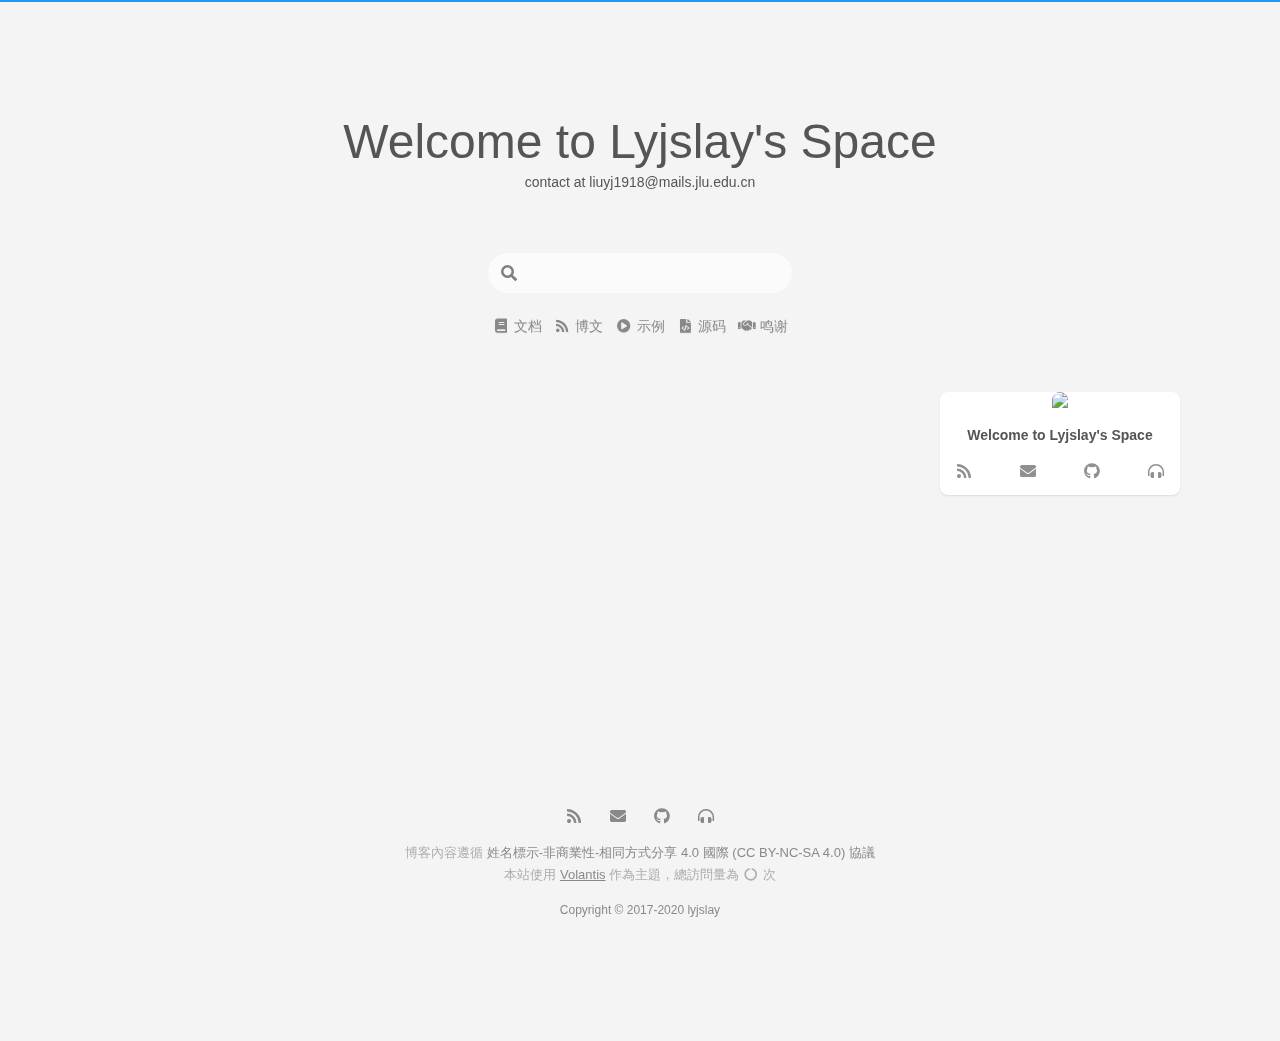
==== archives/index.html @ 194b9d6b "Site updated: 2020-05-12 08:32:35" ====
<!DOCTYPE html>
<html>
<head hexo-theme='https://volantis.js.org/#2.6.6'>
  <meta charset="utf-8">
  <!-- SEO相关 -->
  
    
      <meta name="robots" content="noindex,follow">
    
  
  <!-- 渲染优化 -->
  <meta name="renderer" content="webkit">
  <meta name="force-rendering" content="webkit">
  <meta http-equiv="X-UA-Compatible" content="IE=Edge,chrome=1">
  <meta name="HandheldFriendly" content="True" >
  <meta name="apple-mobile-web-app-capable" content="yes">
  <meta name="viewport" content="width=device-width, initial-scale=1, maximum-scale=1">

  <!-- 页面元数据 -->
  
    <title>歸檔 - Welcome to Lyjslay&#39;s Space</title>
  
  

  <!-- feed -->
  

  <!-- import meta -->
  

  <!-- link -->
  <link rel="stylesheet" href="https://cdn.jsdelivr.net/npm/@fortawesome/fontawesome-free@5.13/css/all.min.css">
  
<link rel="stylesheet" href="https://cdn.jsdelivr.net/npm/@fancyapps/fancybox@3.5.7/dist/jquery.fancybox.min.css">

  
  
    
<link rel="stylesheet" href="https://cdn.jsdelivr.net/npm/node-waves@0.7.6/dist/waves.min.css">

  

  

  
    <link rel="stylesheet" href="https://cdn.jsdelivr.net/npm/aplayer@1.10/dist/APlayer.min.css">
  

  

  <!-- import link -->
  

  
  
    
<link rel="stylesheet" href="/css/style.css">

  

  <script>
    function setLoadingBarProgress(num) {
      document.getElementById('loading-bar').style.width=num+"%";
    }
  </script>

  
  
</head>

<body>
  
  <div class="cover-wrapper">
    
      <cover class='cover  half'>
        <div class='cover-body'>
  <div class='a'>
    
    
      <p class="title">Welcome to Lyjslay's Space</p>
    
    
      <p class="subtitle">contact at liuyj1918@mails.jlu.edu.cn</p>
    
  </div>
  <div class='b'>
    
      <div class="m_search">
        <form name="searchform" class="form u-search-form">
          <input type="text" class="input u-search-input" placeholder="" />
          <i class="icon fas fa-search fa-fw"></i>
        </form>
      </div>
    
    <div class='menu navigation'>
      <ul class='cover-list-h'>
        
          
            <li>
              <a class="nav home"
                href="https://volantis.js.org/getting-started/"
                
                
                id="https:volantisjsorggetting-started">
                <i class='fas fa-book fa-fw'></i>文档
              </a>
            </li>
          
            <li>
              <a class="nav home"
                href="https://volantis.js.org/archives/"
                
                
                id="https:volantisjsorgarchives">
                <i class='fas fa-rss fa-fw'></i>博文
              </a>
            </li>
          
            <li>
              <a class="nav home"
                href="https://volantis.js.org/examples/"
                
                
                id="https:volantisjsorgexamples">
                <i class='fas fa-play-circle fa-fw'></i>示例
              </a>
            </li>
          
            <li>
              <a class="nav home"
                href="https://github.com/xaoxuu/hexo-theme-volantis/"
                
                  rel="external nofollow noopener noreferrer"
                
                
                  target="_blank"
                
                id="https:githubcomxaoxuuhexo-theme-volantis">
                <i class='fas fa-file-code fa-fw'></i>源码
              </a>
            </li>
          
            <li>
              <a class="nav home"
                href="https://volantis.js.org/contributors/"
                
                
                id="https:volantisjsorgcontributors">
                <i class='fas fa-handshake fa-fw'></i>鸣谢
              </a>
            </li>
          
        
      </ul>
    </div>
  </div>
</div>

      </cover>
    
    <div id="loading-bar-wrapper">
  <div id="loading-bar"></div>
</div>
<header class="l_header shadow blur">
  <div class='container'>
  <div class='wrapper'>
    <div class='nav-sub'>
      <p class="title"></p>
      <ul class='switcher nav-list-h'>
        <li><a class="s-comment fas fa-comments fa-fw" target="_self" href='javascript:void(0)'></a></li>
        
          <li><a class="s-toc fas fa-list fa-fw" target="_self" href='javascript:void(0)'></a></li>
        
      </ul>
    </div>
		<div class="nav-main">
      
        
        <a class="title flat-box" target="_self" href='/'>
          
          
          
            Lyjslay
          
          
        </a>
      

			<div class='menu navigation'>
				<ul class='nav-list-h'>
          
          
          
            
            
              <li>
                <a class="flat-box" href=/
                  
                  
                  
                    id="home"
                  >
                  <i class='fas fa-rss fa-fw'></i>博客
                </a>
                
              </li>
            
          
          
            
            
              <li>
                <a class="flat-box" href=/categories/
                  
                  
                  
                    id="categories"
                  >
                  <i class='fas fa-folder-open fa-fw'></i>分类
                </a>
                
              </li>
            
          
          
            
            
              <li>
                <a class="flat-box" href=https://github.com/lyjslay
                  
                  
                  
                    id="https:githubcomlyjslay"
                  >
                  <i class='fab fa-github fa-fw'></i>Github
                </a>
                
              </li>
            
          
          
            
            
              <li>
                <a class="flat-box" href=/tags/
                  
                  
                  
                    id="tags"
                  >
                  <i class='fas fa-tags fa-fw'></i>标签
                </a>
                
              </li>
            
          
          
            
            
              <li>
                <a class="flat-box" href=/archives/
                  
                  
                  
                    id="archives"
                  >
                  <i class='fas fa-archive fa-fw'></i>归档
                </a>
                
              </li>
            
          
          
            
            
              <li>
                <a class="flat-box" href=/friends/
                  
                  
                  
                    id="friends"
                  >
                  <i class='fas fa-link fa-fw'></i>友链
                </a>
                
              </li>
            
          
          
            
            
              <li>
                <a class="flat-box" href=/about/
                  
                  
                  
                    id="about"
                  >
                  <i class='fas fa-info-circle fa-fw'></i>关于
                </a>
                
              </li>
            
          
          
            
            
              <li>
                <a class="flat-box" 
                  
                  
                  >
                  <i class='fas fa-ellipsis-v fa-fw'></i>更多
                </a>
                
                  <ul class="list-v">
                    
                      
            
              <li>
                <a class="flat-box" href=https://github.com/lyjslay
                  
                  
                  
                    id="https:githubcomlyjslay"
                  >
                  Github
                </a>
                
              </li>
            
          
                    
                      
            
              <li>
                <a class="flat-box" href=https://pornhub.com
                  
                  
                  
                    id="https:pornhubcom"
                  >
                  Pornhub
                </a>
                
              </li>
            
          
                    
                      
            
              <hr>
            
          
                    
                      
            
              <li>
                <a class="flat-box" 
                  
                  
                  >
                  有疑问？
                </a>
                
                  <ul class="list-v">
                    
                      
            
              <li>
                <a class="flat-box" href=/faqs/
                  
                  
                  
                    id="faqs"
                  >
                  看 FAQ
                </a>
                
              </li>
            
          
                    
                      
            
              <li>
                <a class="flat-box" href=https://github.com/xaoxuu/volantis-docs/
                  
                  
                  
                    id="https:githubcomxaoxuuvolantis-docs"
                  >
                  看 本站源码
                </a>
                
              </li>
            
          
                    
                      
            
              <li>
                <a class="flat-box" href=https://github.com/xaoxuu/hexo-theme-volantis/issues/
                  
                  
                  
                    id="https:githubcomxaoxuuhexo-theme-volantisissues"
                  >
                  提 Issue
                </a>
                
              </li>
            
          
                    
                  </ul>
                
              </li>
            
          
                    
                      
            
              <hr>
            
          
                    
                      
            
              <li>
                <a class="flat-box" href=/archives/
                  
                  
                  
                    id="archives"
                  >
                  公告和测试博文
                </a>
                
              </li>
            
          
                    
                      
            
              <li>
                <a class="flat-box" href=/examples/
                  
                  
                  
                    id="examples"
                  >
                  示例博客
                </a>
                
              </li>
            
          
                    
                      
            
              <li>
                <a class="flat-box" href=/contributors/
                  
                  
                  
                    id="contributors"
                  >
                  特别感谢
                </a>
                
              </li>
            
          
                    
                  </ul>
                
              </li>
            
          
          
				</ul>
			</div>

      <div class="m_search">
        <form name="searchform" class="form u-search-form">
          <i class="icon fas fa-search fa-fw"></i>
          <input type="text" class="input u-search-input" placeholder="Search..." />
        </form>
      </div>

			<ul class='switcher nav-list-h'>
				
					<li><a class="s-search fas fa-search fa-fw" target="_self" href='javascript:void(0)'></a></li>
				
				<li>
          <a class="s-menu fas fa-bars fa-fw" target="_self" href='javascript:void(0)'></a>
          <ul class="menu-phone list-v navigation white-box">
            
              
            
              <li>
                <a class="flat-box" href=/
                  
                  
                  
                    id="home"
                  >
                  <i class='fas fa-rss fa-fw'></i>博客
                </a>
                
              </li>
            
          
            
              
            
              <li>
                <a class="flat-box" href=/categories/
                  
                  
                  
                    id="categories"
                  >
                  <i class='fas fa-folder-open fa-fw'></i>分类
                </a>
                
              </li>
            
          
            
              
            
              <li>
                <a class="flat-box" href=https://github.com/lyjslay
                  
                  
                  
                    id="https:githubcomlyjslay"
                  >
                  <i class='fab fa-github fa-fw'></i>Github
                </a>
                
              </li>
            
          
            
              
            
              <li>
                <a class="flat-box" href=/tags/
                  
                  
                  
                    id="tags"
                  >
                  <i class='fas fa-tags fa-fw'></i>标签
                </a>
                
              </li>
            
          
            
              
            
              <li>
                <a class="flat-box" href=/archives/
                  
                  
                  
                    id="archives"
                  >
                  <i class='fas fa-archive fa-fw'></i>归档
                </a>
                
              </li>
            
          
            
              
            
              <li>
                <a class="flat-box" href=/friends/
                  
                  
                  
                    id="friends"
                  >
                  <i class='fas fa-link fa-fw'></i>友链
                </a>
                
              </li>
            
          
            
              
            
              <li>
                <a class="flat-box" href=/about/
                  
                  
                  
                    id="about"
                  >
                  <i class='fas fa-info-circle fa-fw'></i>关于
                </a>
                
              </li>
            
          
            
              
            
              <li>
                <a class="flat-box" 
                  
                  
                  >
                  <i class='fas fa-ellipsis-v fa-fw'></i>更多
                </a>
                
                  <ul class="list-v">
                    
                      
            
              <li>
                <a class="flat-box" href=https://github.com/lyjslay
                  
                  
                  
                    id="https:githubcomlyjslay"
                  >
                  Github
                </a>
                
              </li>
            
          
                    
                      
            
              <li>
                <a class="flat-box" href=https://pornhub.com
                  
                  
                  
                    id="https:pornhubcom"
                  >
                  Pornhub
                </a>
                
              </li>
            
          
                    
                      
            
              <hr>
            
          
                    
                      
            
              <li>
                <a class="flat-box" 
                  
                  
                  >
                  有疑问？
                </a>
                
                  <ul class="list-v">
                    
                      
            
              <li>
                <a class="flat-box" href=/faqs/
                  
                  
                  
                    id="faqs"
                  >
                  看 FAQ
                </a>
                
              </li>
            
          
                    
                      
            
              <li>
                <a class="flat-box" href=https://github.com/xaoxuu/volantis-docs/
                  
                  
                  
                    id="https:githubcomxaoxuuvolantis-docs"
                  >
                  看 本站源码
                </a>
                
              </li>
            
          
                    
                      
            
              <li>
                <a class="flat-box" href=https://github.com/xaoxuu/hexo-theme-volantis/issues/
                  
                  
                  
                    id="https:githubcomxaoxuuhexo-theme-volantisissues"
                  >
                  提 Issue
                </a>
                
              </li>
            
          
                    
                  </ul>
                
              </li>
            
          
                    
                      
            
              <hr>
            
          
                    
                      
            
              <li>
                <a class="flat-box" href=/archives/
                  
                  
                  
                    id="archives"
                  >
                  公告和测试博文
                </a>
                
              </li>
            
          
                    
                      
            
              <li>
                <a class="flat-box" href=/examples/
                  
                  
                  
                    id="examples"
                  >
                  示例博客
                </a>
                
              </li>
            
          
                    
                      
            
              <li>
                <a class="flat-box" href=/contributors/
                  
                  
                  
                    id="contributors"
                  >
                  特别感谢
                </a>
                
              </li>
            
          
                    
                  </ul>
                
              </li>
            
          
            
          </ul>
        </li>
			</ul>
		</div>
	</div>
  </div>
</header>

<script>setLoadingBarProgress(40);</script>

  </div>


  <div class="l_body">
    <div class='body-wrapper'>
      

<div class='l_main'>
	
	  <article id="archive-page" class="post article white-box reveal shadow">
	    <section class="archive">
	      
	          <div class="archive-item archive-year mark">
	            <h2>2020</h2>
	          </div>
	      
	          <div class="archive-item archive-post mark">
	            <a href="/2020/05/11/hello-world/">
	              <time>05-11</time>
	              <span class="title">
	                
	                  Hello World
	                
	                
									
									
	              </span>
	            </a>
	          </div>
	      
	    </section>
	  </article>
	
</div>
<aside class='l_side'>
  
  
    
    

<section class="widget blogger shadow desktop mobile">
  <div class='content'>
    
      
        <a class='avatar flat-box' href='/about/'>
          <img no-lazy src='https://i.loli.net/2020/05/11/GahmqJzYxUt5pdK.jpg'/>
        </a>
      
    
    
      <div class='text'>
        
        
        
          <p><span id="jinrishici-sentence">Welcome to Lyjslay's Space</span></p>
          <script src="https://sdk.jinrishici.com/v2/browser/jinrishici.js" charset="utf-8"></script>
        
      </div>
    
    
      <div class="social-wrapper">
        
          
            <a href="/atom.xml"
              class="social fas fa-rss flat-btn"
              target="_blank"
              rel="external nofollow noopener noreferrer">
            </a>
          
        
          
            <a href="mailto:liuyj1918@mails.jlu.edu.cn"
              class="social fas fa-envelope flat-btn"
              target="_blank"
              rel="external nofollow noopener noreferrer">
            </a>
          
        
          
            <a href="https://github.com/lyjslay"
              class="social fab fa-github flat-btn"
              target="_blank"
              rel="external nofollow noopener noreferrer">
            </a>
          
        
          
            <a href="https://music.163.com/#/user/home?id=385255886"
              class="social fas fa-headphones-alt flat-btn"
              target="_blank"
              rel="external nofollow noopener noreferrer">
            </a>
          
        
      </div>
    
  </div>
</section>

  

  
    
    

  

  
    
    

  

  


</aside>


  
  <footer class="clearfix">
    <br><br>
    
      
        <div class="aplayer-container">
          

  
    <meting-js
      theme='#1BCDFC'
      autoplay='false'
      volume='0.7'
      loop='all'
      order='list'
      fixed='false'
      list-max-height='340px'
      server='netease'
      type='playlist'
      id='3175833810'
      list-folded='true'>
    </meting-js>
  


        </div>
      
    
      
        <br>
        <div class="social-wrapper">
          
            
              <a href="/atom.xml"
                class="social fas fa-rss flat-btn"
                target="_blank"
                rel="external nofollow noopener noreferrer">
              </a>
            
          
            
              <a href="mailto:liuyj1918@mails.jlu.edu.cn"
                class="social fas fa-envelope flat-btn"
                target="_blank"
                rel="external nofollow noopener noreferrer">
              </a>
            
          
            
              <a href="https://github.com/lyjslay"
                class="social fab fa-github flat-btn"
                target="_blank"
                rel="external nofollow noopener noreferrer">
              </a>
            
          
            
              <a href="https://music.163.com/#/user/home?id=385255886"
                class="social fas fa-headphones-alt flat-btn"
                target="_blank"
                rel="external nofollow noopener noreferrer">
              </a>
            
          
        </div>
      
    
      
        <div><p>博客內容遵循 <a href="https://creativecommons.org/licenses/by-nc-sa/4.0/deed.zh_TW" target="_blank" rel="noopener">姓名標示-非商業性-相同方式分享 4.0 國際 (CC BY-NC-SA 4.0) 協議</a></p>
</div>
      
    
      
        本站使用
        <a href="https://volantis.js.org/" target="_blank" class="codename">Volantis</a>
        作為主題，總訪問量為
          <span id="busuanzi_value_site_pv"><i class="fas fa-circle-notch fa-spin fa-fw" aria-hidden="true"></i></span>
          次
        
      
    
      
        <div class='copyright'>
        <p><a href="https://github.com/lyjslay" target="_blank" rel="noopener">Copyright © 2017-2020 lyjslay</a></p>

        </div>
      
    
  </footer>

<script>setLoadingBarProgress(80);</script>




	<!-- 根据主题中的设置决定是否在archive中针对摘要部分的MathJax公式加载mathjax.js文件 -->
	

	


      <script>setLoadingBarProgress(60);</script>
    </div>
    <a class="s-top fas fa-arrow-up fa-fw" href='javascript:void(0)'></a>
  </div>
  
<script src="https://cdn.jsdelivr.net/npm/jquery@3.4/dist/jquery.min.js"></script>


  <script>
    
    var SEARCH_SERVICE = "hexo" || "hexo";
    var ROOT = "/" || "/";
    if (!ROOT.endsWith('/')) ROOT += '/';
  </script>


  <script async src="https://cdn.jsdelivr.net/gh/xaoxuu/cdn-volantis@2/js/instant_page.js" type="module" defer integrity="sha384-OeDn4XE77tdHo8pGtE1apMPmAipjoxUQ++eeJa6EtJCfHlvijigWiJpD7VDPWXV1"></script>


  <script src="https://cdn.jsdelivr.net/npm/scrollreveal@4.0.6/dist/scrollreveal.min.js"></script>
  <script type="text/javascript">
    $(function() {
      ScrollReveal().reveal('.l_main .reveal', {
        distance: '8px',
        duration: '800',
        interval: '100',
        scale: '1'
      });
    });
  </script>


  
<script src="https://cdn.jsdelivr.net/npm/node-waves@0.7.6/dist/waves.min.js"></script>

  <script type="text/javascript">
    $(function() {
      Waves.attach('.flat-btn', ['waves-button']);
      Waves.attach('.float-btn', ['waves-button', 'waves-float']);
      Waves.attach('.float-btn-light', ['waves-button', 'waves-float', 'waves-light']);
      Waves.attach('.flat-box', ['waves-block']);
      Waves.attach('.float-box', ['waves-block', 'waves-float']);
      Waves.attach('.waves-image');
      Waves.init();
    });
  </script>


  <script defer src="https://cdn.jsdelivr.net/gh/xaoxuu/cdn-busuanzi@2.3/js/busuanzi.pure.mini.js"></script>



  
  
  
    
<script src="https://cdn.jsdelivr.net/npm/jquery-backstretch@2.1.18/jquery.backstretch.min.js"></script>

    <script type="text/javascript">
      $(function(){
        var imgs=["https://cdn.jsdelivr.net/gh/xaoxuu/cdn-wallpaper/abstract/41F215B9-261F-48B4-80B5-4E86E165259E.jpeg"];
        if ('true' == 'true') {
          function shuffle(arr){
            /*From countercurrent-time*/
            var n = arr.length;
            while(n--) {
              var index = Math.floor(Math.random() * n);
              var temp = arr[index];
              arr[index] = arr[n];
              arr[n] = temp;
            }
          }
          shuffle(imgs);
        }
        if ('.cover') {
          $('.cover').backstretch(
            imgs,
          {
            duration: "20000",
            fade: "1500"
          });
        } else {
          $.backstretch(
            imgs,
          {
            duration: "20000",
            fade: "1500"
          });
        }
      });
    </script>
  



  
    
<script src="https://cdn.jsdelivr.net/npm/aplayer@1.10/dist/APlayer.min.js"></script>

  
    
<script src="https://cdn.jsdelivr.net/npm/meting@2.0/dist/Meting.min.js"></script>

  













  
<script src="/js/app.js"></script>



  
<script src="https://cdn.jsdelivr.net/gh/xaoxuu/cdn-volantis@2.6.5/js/search.js"></script>



  
<script src="https://cdn.jsdelivr.net/gh/xaoxuu/cdn-volantis@2/js/comment_typing.js"></script>






<!-- 复制 -->

  <script src="https://cdn.jsdelivr.net/npm/clipboard@2/dist/clipboard.min.js"></script>
<script>
  function wait(callback, seconds) {
    var timelag = null;
    timelag = window.setTimeout(callback, seconds);
  }
  !function (e, t, a) {
    var initCopyCode = function(){
      var copyHtml = '';
      copyHtml += '<button class="btn-copy" data-clipboard-snippet="">';
      copyHtml += '<i class="fas fa-copy"></i><span>COPY</span>';
      copyHtml += '</button>';
      $(".highlight .code pre").before(copyHtml);
      $(".article pre code").before(copyHtml);
      var clipboard = new ClipboardJS('.btn-copy', {
        target: function(trigger) {
          return trigger.nextElementSibling;
        }
      });
      clipboard.on('success', function(e) {
        let $btn = $(e.trigger);
        $btn.addClass('copied');
        let $icon = $($btn.find('i'));
        $icon.removeClass('fa-copy');
        $icon.addClass('fa-check-circle');
        let $span = $($btn.find('span'));
        $span[0].innerText = 'COPIED';
        
        wait(function () { // 等待两秒钟后恢复
          $icon.removeClass('fa-check-circle');
          $icon.addClass('fa-copy');
          $span[0].innerText = 'COPY';
        }, 2000);
      });
      clipboard.on('error', function(e) {
        e.clearSelection();
        let $btn = $(e.trigger);
        $btn.addClass('copy-failed');
        let $icon = $($btn.find('i'));
        $icon.removeClass('fa-copy');
        $icon.addClass('fa-times-circle');
        let $span = $($btn.find('span'));
        $span[0].innerText = 'COPY FAILED';
        
        wait(function () { // 等待两秒钟后恢复
          $icon.removeClass('fa-times-circle');
          $icon.addClass('fa-copy');
          $span[0].innerText = 'COPY';
        }, 2000);
      });
    }
    initCopyCode();
  }(window, document);
</script>




<!-- fancybox -->
<script src="https://cdn.jsdelivr.net/gh/fancyapps/fancybox@3.5.7/dist/jquery.fancybox.min.js"></script>
<script>
  function pjax_fancybox() {
    $(".article-entry").find("img").not('.inline').not('a img').each(function () { //渲染 fancybox
      var element = document.createElement("a"); // a 标签
      $(element).attr("pjax-fancybox", "");  // 过滤 pjax
      $(element).attr("href", $(this).attr("src"));
      if ($(this).attr("data-original")) {
        $(element).attr("href", $(this).attr("data-original"));
      }
      $(element).attr("data-fancybox", "images");
      var caption = "";   // 描述信息
      if ($(this).attr('alt')) {  // 标准 markdown 描述信息
        $(element).attr('data-caption', $(this).attr('alt'));
        caption = $(this).attr('alt');
      }
      var div = document.createElement("div");
      $(div).addClass("fancybox");
      $(this).wrap(div); // 最外层套 div ，其实主要作用还是 class 样式
      var span = document.createElement("span");
      $(span).addClass("image-caption");
      $(span).text(caption); // 加描述
      $(this).after(span);  // 再套一层描述
      $(this).wrap(element);  // 最后套 a 标签
    })
    $(".article-entry").find("img").fancybox({
      selector: '[data-fancybox="images"]',
      hash: false,
      loop: false,
      closeClick: true,
      helpers: {
        overlay: {closeClick: true}
      },
      buttons: [
        "zoom",
        "close"
      ]
    });
  };
  $(function () {
    pjax_fancybox();
  });
</script>




  <script>setLoadingBarProgress(100);</script>
</body>
</html>
---- css/style.css ----
@supports (backdrop-filter: blur(20px)) {
  .blur {
    background: rgba(255,255,255,0.9) !important;
    backdrop-filter: saturate(200%) blur(20px);
  }
}
.shadow {
  box-shadow: 0 1px 2px 0px rgba(0,0,0,0.1);
}
.shadow.floatable {
  transition: all 0.28s ease;
  -moz-transition: all 0.28s ease;
  -webkit-transition: all 0.28s ease;
  -o-transition: all 0.28s ease;
}
.shadow.floatable:hover {
  box-shadow: 0 2px 4px 0px rgba(0,0,0,0.1), 0 4px 8px 0px rgba(0,0,0,0.1), 0 8px 16px 0px rgba(0,0,0,0.1);
}
@font-face {
  font-family: 'UbuntuMono';
  src: url("https://cdn.jsdelivr.net/gh/xaoxuu/cdn-fonts/UbuntuMono/UbuntuMono-Regular.ttf");
  font-weight: 'normal';
  font-style: 'normal';
}
@font-face {
  font-family: 'Varela Round';
  src: url("https://cdn.jsdelivr.net/gh/xaoxuu/cdn-fonts/VarelaRound/VarelaRound-Regular.ttf");
  font-weight: 'normal';
  font-style: 'normal';
}
* {
  box-sizing: border-box;
  outline: none;
  margin: 0;
  padding: 0;
}
html {
  color: #555;
  width: 100%;
  height: 100%;
  font-family: UbuntuMono, "PingFang SC", "Microsoft YaHei", Helvetica, Arial, Menlo, Monaco, monospace, sans-serif;
  font-size: 16px;
}
html >::-webkit-scrollbar {
  height: 4px;
  width: 4px;
}
html >::-webkit-scrollbar-track-piece {
  background: transparent;
}
html >::-webkit-scrollbar-thumb {
  background: #2196f3;
  cursor: pointer;
  border-radius: 2px;
}
html >::-webkit-scrollbar-thumb:hover {
  background: #ff5722;
}
body {
  background-color: #f4f4f4;
  text-rendering: optimizelegibility;
  -webkit-tap-highlight-color: rgba(0,0,0,0);
  line-height: 1.65;
  -webkit-text-size-adjust: 100%;
  -ms-text-size-adjust: 100%;
}
body.modal-active {
  overflow: hidden;
}
@media screen and (max-width: 680px) {
  body.modal-active {
    position: fixed;
    top: 0;
    right: 0;
    bottom: 0;
    left: 0;
  }
}
::-moz-selection {
  background: rgba(33,150,243,0.2);
}
::selection {
  background: rgba(33,150,243,0.2);
}
h1 {
  font-size: 1.625rem;
}
h2 {
  font-size: 1.375rem;
}
h3 {
  font-size: 1.25rem;
}
h4 {
  font-size: 1.125rem;
}
h5 {
  font-size: 1rem;
}
h6 {
  font-size: 1rem;
}
h1,
h2,
h3,
h4,
h6 {
  font-weight: normal;
}
a {
  color: #2196f3;
  cursor: pointer;
  text-decoration: none;
  transition: all 0.28s ease;
  -moz-transition: all 0.28s ease;
  -webkit-transition: all 0.28s ease;
  -o-transition: all 0.28s ease;
}
a:hover {
  color: #ff5722;
}
a:active,
a:hover {
  outline: 0;
}
a:not([href]) {
  cursor: default;
}
pre {
  tab-size: 4;
  -moz-tab-size: 4;
  -o-tab-size: 4;
  -webkit-tab-size: 4;
}
img {
  max-width: 100%;
}
.clearfix {
  zoom: 1;
}
.clearfix:before,
.clearfix:after {
  content: " ";
  display: table;
}
.clearfix:after {
  clear: both;
}
.hidden {
  text-indent: -9999px;
  visibility: hidden;
  display: none;
}
.inner {
  position: relative;
  width: 80%;
  max-width: 710px;
  margin: 0 auto;
}
.vertical {
  display: table-cell;
  vertical-align: middle;
}
ul,
ol {
  padding-left: 0;
}
ul li,
ol li {
  list-style: none;
}
article,
aside,
details,
figcaption,
figure,
footer,
header,
hgroup,
main,
menu,
nav,
section,
summary {
  display: block;
}
abbr[title] {
  border-bottom: 1px dotted;
}
b,
strong {
  font-weight: bold;
}
dfn {
  font-style: italic;
}
h1 {
  font-size: 2em;
  margin: 0.67em 0;
}
mark {
  background: #ff0;
  color: #000;
}
small {
  font-size: 80%;
}
sub,
sup {
  font-size: 65%;
  line-height: 0;
  position: relative;
  vertical-align: baseline;
}
sup {
  top: -0.6em;
}
sub {
  bottom: -0.3em;
}
img {
  border: 0;
  background: none;
  max-width: 100%;
}
svg:not(:root) {
  overflow: hidden;
}
figure {
  margin: 1em 40px;
}
hr {
  -moz-box-sizing: content-box;
  box-sizing: content-box;
  height: 0;
  border: 0;
  border-radius: 1px;
  border-bottom: 1px solid rgba(85,85,85,0.1);
}
pre {
  overflow: auto;
}
code,
kbd,
pre,
samp {
  font-family: monospace, monospace;
  font-size: 1em;
}
button,
input,
optgroup,
select,
textarea {
  color: inherit /* 1 */;
  font: inherit /* 2 */;
  margin: 0 /* 3 */;
}
button {
  overflow: visible;
}
button,
select {
  text-transform: none;
}
button,
html input[type="button"],
input[type="reset"],
input[type="submit"] {
  -webkit-appearance: button /* 2 */;
  cursor: pointer /* 3 */;
}
button[disabled],
html input[disabled] {
  cursor: default;
}
button::-moz-focus-inner,
input::-moz-focus-inner {
  border: 0;
  padding: 0;
}
input[type="checkbox"],
input[type="radio"] {
  box-sizing: border-box /* 1 */;
  padding: 0 /* 2 */;
}
input[type="number"]::-webkit-inner-spin-button,
input[type="number"]::-webkit-outer-spin-button {
  height: auto;
}
input[type="search"] {
  -webkit-appearance: textfield /* 1 */;
  -moz-box-sizing: content-box;
  -webkit-box-sizing: content-box /* 2 */;
  box-sizing: content-box;
}
input[type="search"]::-webkit-search-cancel-button,
input[type="search"]::-webkit-search-decoration {
  -webkit-appearance: none;
}
fieldset {
  border: 1px solid #c0c0c0;
  margin: 0 2px;
  padding: 0.35em 0.625em 0.75em;
}
legend {
  border: 0 /* 1 */;
  padding: 0 /* 2 */;
}
textarea {
  overflow: auto;
}
optgroup {
  font-weight: bold;
}
table {
  border-collapse: collapse;
  overflow: auto;
  display: inline-block;
  max-width: 100%;
  margin-right: 0.5rem;
  vertical-align: text-top;
}
table::-webkit-scrollbar {
  height: 4px;
  width: 4px;
}
table::-webkit-scrollbar-track-piece {
  background: transparent;
}
table::-webkit-scrollbar-thumb {
  background: rgba(118,118,118,0.4);
  cursor: pointer;
  border-radius: 2px;
}
table::-webkit-scrollbar-thumb:hover {
  background: #767676;
}
table th {
  background-color: #f1f1f1;
}
table td,
table th {
  padding: 8px 16px;
  border: 2px solid #f1f1f1;
  line-height: 1.5;
  font-size: 90%;
}
table tr {
  word-break: keep-all;
  background-color: #fefefe;
}
table tbody >tr {
  transition: all 0.28s ease;
  -moz-transition: all 0.28s ease;
  -webkit-transition: all 0.28s ease;
  -o-transition: all 0.28s ease;
}
table tbody >tr:hover {
  background-color: #f1f1f1;
}
td,
th {
  padding: 0;
}
span.btn {
  display: inline;
}
span.btn >a {
  display: inline-block;
  background: #2196f3;
  color: #fff;
  padding: 4px 4px 2px 4px;
  margin: 2px;
  line-height: 1.1;
  border-radius: 2px;
  transition: all 0.28s ease;
  -moz-transition: all 0.28s ease;
  -webkit-transition: all 0.28s ease;
  -o-transition: all 0.28s ease;
}
span.btn >a i {
  margin-right: 2px;
}
span.btn >a:hover {
  color: #fff;
  background: #ff5722;
}
span.btn >a:not([href]) {
  opacity: 0.5;
}
span.btn >a:not([href]):hover {
  cursor: not-allowed;
}
span.btn.regular >a {
  padding: 8px 12px 6px 12px;
}
span.btn.regular >a i {
  margin-right: 4px;
}
span.btn.large >a {
  padding: 12px 36px 10px 36px;
}
span.btn.large >a i {
  margin-right: 8px;
}
span.btn.center {
  display: block;
  text-align: center;
}
div.btns {
  margin: 0 -8px;
  display: flex;
  flex-wrap: wrap;
  align-items: flex-start;
  overflow: visible;
  line-height: 1.8;
}
div.btns,
div.btns p,
div.btns a {
  font-size: 0.8125rem;
  color: #555;
}
div.btns b {
  font-size: 0.875rem;
}
div.btns.wide>a {
  padding-left: 32px;
  padding-right: 32px;
}
div.btns.fill>a {
  flex-grow: 1;
  width: auto;
}
div.btns.around {
  justify-content: space-around;
}
div.btns.center {
  justify-content: center;
}
div.btns.grid2>a {
  width: calc(100%/2 - 16px);
}
@media screen and (max-width: 1024px) {
  div.btns.grid2>a {
    width: calc(100%/2 - 16px);
  }
}
@media screen and (max-width: 768px) {
  div.btns.grid2>a {
    width: calc(100%/2 - 16px);
  }
}
@media screen and (max-width: 500px) {
  div.btns.grid2>a {
    width: calc(100%/1 - 16px);
  }
}
div.btns.grid3>a {
  width: calc(100%/3 - 16px);
}
@media screen and (max-width: 1024px) {
  div.btns.grid3>a {
    width: calc(100%/3 - 16px);
  }
}
@media screen and (max-width: 768px) {
  div.btns.grid3>a {
    width: calc(100%/3 - 16px);
  }
}
@media screen and (max-width: 500px) {
  div.btns.grid3>a {
    width: calc(100%/1 - 16px);
  }
}
div.btns.grid4>a {
  width: calc(100%/4 - 16px);
}
@media screen and (max-width: 1024px) {
  div.btns.grid4>a {
    width: calc(100%/3 - 16px);
  }
}
@media screen and (max-width: 768px) {
  div.btns.grid4>a {
    width: calc(100%/3 - 16px);
  }
}
@media screen and (max-width: 500px) {
  div.btns.grid4>a {
    width: calc(100%/2 - 16px);
  }
}
div.btns.grid5>a {
  width: calc(100%/5 - 16px);
}
@media screen and (max-width: 1024px) {
  div.btns.grid5>a {
    width: calc(100%/4 - 16px);
  }
}
@media screen and (max-width: 768px) {
  div.btns.grid5>a {
    width: calc(100%/3 - 16px);
  }
}
@media screen and (max-width: 500px) {
  div.btns.grid5>a {
    width: calc(100%/2 - 16px);
  }
}
div.btns a {
  transition: all 0.28s ease;
  -moz-transition: all 0.28s ease;
  -webkit-transition: all 0.28s ease;
  -o-transition: all 0.28s ease;
  margin: 8px;
  margin-top: calc(1.25 * 16px + 32px);
  min-width: 120px;
  font-weight: bold;
  display: flex;
  justify-content: flex-start;
  align-content: center;
  align-items: center;
  flex-direction: column;
  padding: 8px;
  text-align: center;
  background: #f6f6f6;
  border-radius: 4px;
}
div.btns a>img:first-child,
div.btns a>i:first-child {
  transition: all 0.28s ease;
  -moz-transition: all 0.28s ease;
  -webkit-transition: all 0.28s ease;
  -o-transition: all 0.28s ease;
  height: 64px;
  width: 64px;
  box-shadow: 0 1px 2px 0px rgba(0,0,0,0.1);
  margin: 16px 8px 4px 8px;
  margin-top: calc(-1.25 * 16px - 32px);
  border: 2px solid #fff;
  background: #fff;
  line-height: 60px;
  font-size: 28px;
}
div.btns a>img:first-child.auto,
div.btns a>i:first-child.auto {
  width: auto;
}
div.btns a>i:first-child {
  color: #fff;
  background: #2196f3;
}
div.btns a p,
div.btns a b {
  margin: 0.25em;
  font-weight: normal;
  line-height: 1.25;
  word-wrap: break-word;
}
div.btns a b {
  font-weight: bold;
  line-height: 1.3;
}
div.btns a img {
  margin: 0.4em auto;
}
div.btns a:not([href]) {
  cursor: default;
  color: inherit;
}
div.btns a[href]:hover {
  background: rgba(255,87,34,0.15);
}
div.btns a[href]:hover,
div.btns a[href]:hover b {
  color: #ff5722;
}
div.btns a[href]:hover>img:first-child,
div.btns a[href]:hover>i:first-child {
  transform: scale(1.1) translateY(-8px);
  box-shadow: 0 4px 8px 0px rgba(0,0,0,0.1);
}
div.btns a[href]:hover>i:first-child {
  background: #ff5722;
}
div.btns.circle a>img:first-child,
div.btns.circle a>i:first-child {
  border-radius: 32px;
}
div.btns.rounded a>img:first-child,
div.btns.rounded a>i:first-child {
  border-radius: 16px;
}
article .checkbox {
  display: flex;
  align-items: center;
/* Checkbox */
/* Radio */
/* Colors */
}
article .checkbox input {
  -webkit-appearance: none;
  -moz-appearance: none;
  -ms-appearance: none;
  -o-appearance: none;
  appearance: none;
  position: relative;
  height: 16px;
  width: 16px;
  transition: all 0.15s ease-out 0s;
  cursor: pointer;
  display: inline-block;
  outline: none;
  border-radius: 2px;
  flex-shrink: 0;
  margin-right: 8px;
}
article .checkbox input[type=checkbox]:before,
article .checkbox input[type=checkbox]:after {
  position: absolute;
  content: "";
  background: #fff;
}
article .checkbox input[type=checkbox]:before {
  left: 1px;
  top: 5px;
  width: 0px;
  height: 2px;
  transition: all 0.2s ease-in;
  transform: rotate(45deg);
  -webkit-transform: rotate(45deg);
  -moz-transform: rotate(45deg);
  -ms-transform: rotate(45deg);
  -o-transform: rotate(45deg);
}
article .checkbox input[type=checkbox]:after {
  right: 7px;
  bottom: 3px;
  width: 2px;
  height: 0px;
  transition: all 0.2s ease-out;
  transform: rotate(40deg);
  -webkit-transform: rotate(40deg);
  -moz-transform: rotate(40deg);
  -ms-transform: rotate(40deg);
  -o-transform: rotate(40deg);
  transition-delay: 0.25s;
}
article .checkbox input[type=checkbox]:checked:before {
  left: 0px;
  top: 7px;
  width: 6px;
  height: 2px;
}
article .checkbox input[type=checkbox]:checked:after {
  right: 3px;
  bottom: 1px;
  width: 2px;
  height: 10px;
}
article .checkbox.minus input[type=checkbox]:before {
  transform: rotate(0);
  left: 1px;
  top: 5px;
  width: 0px;
  height: 2px;
}
article .checkbox.minus input[type=checkbox]:after {
  transform: rotate(0);
  left: 1px;
  top: 5px;
  width: 0px;
  height: 2px;
}
article .checkbox.minus input[type=checkbox]:checked:before {
  left: 1px;
  top: 5px;
  width: 10px;
  height: 2px;
}
article .checkbox.minus input[type=checkbox]:checked:after {
  left: 1px;
  top: 5px;
  width: 10px;
  height: 2px;
}
article .checkbox.plus input[type=checkbox]:before {
  transform: rotate(0);
  left: 1px;
  top: 5px;
  width: 0px;
  height: 2px;
}
article .checkbox.plus input[type=checkbox]:after {
  transform: rotate(0);
  left: 5px;
  top: 1px;
  width: 2px;
  height: 0px;
}
article .checkbox.plus input[type=checkbox]:checked:before {
  left: 1px;
  top: 5px;
  width: 10px;
  height: 2px;
}
article .checkbox.plus input[type=checkbox]:checked:after {
  left: 5px;
  top: 1px;
  width: 2px;
  height: 10px;
}
article .checkbox.times input[type=checkbox]:before {
  transform: rotate(45deg);
  left: 3px;
  top: 1px;
  width: 0px;
  height: 2px;
}
article .checkbox.times input[type=checkbox]:after {
  transform: rotate(135deg);
  right: 3px;
  top: 1px;
  width: 0px;
  height: 2px;
}
article .checkbox.times input[type=checkbox]:checked:before {
  left: 1px;
  top: 5px;
  width: 10px;
  height: 2px;
}
article .checkbox.times input[type=checkbox]:checked:after {
  right: 1px;
  top: 5px;
  width: 10px;
  height: 2px;
}
article .checkbox input[type=radio] {
  border-radius: 50%;
}
article .checkbox input[type=radio]:before {
  content: "";
  display: block;
  width: 8px;
  height: 8px;
  border-radius: 50%;
  margin: 2px;
  transform: scale(0);
  transition: all 0.25s ease-out;
}
article .checkbox input[type=radio]:checked:before {
  transform: scale(1);
}
article .checkbox input {
  border: 2px solid #2196f3;
}
article .checkbox input[type=checkbox]:checked {
  background: #2196f3;
}
article .checkbox input[type=radio]:checked:before {
  background: #2196f3;
}
article .checkbox.red input {
  border-color: #fe5f58;
}
article .checkbox.red input[type=checkbox]:checked {
  background: #fe5f58;
}
article .checkbox.red input[type=radio]:checked:before {
  background: #fe5f58;
}
article .checkbox.green input {
  border-color: #3dc550;
}
article .checkbox.green input[type=checkbox]:checked {
  background: #3dc550;
}
article .checkbox.green input[type=radio]:checked:before {
  background: #3dc550;
}
article .checkbox.yellow input {
  border-color: #ffbd2b;
}
article .checkbox.yellow input[type=checkbox]:checked {
  background: #ffbd2b;
}
article .checkbox.yellow input[type=radio]:checked:before {
  background: #ffbd2b;
}
article .checkbox.cyan input {
  border-color: #1bcdfc;
}
article .checkbox.cyan input[type=checkbox]:checked {
  background: #1bcdfc;
}
article .checkbox.cyan input[type=radio]:checked:before {
  background: #1bcdfc;
}
article .checkbox.blue input {
  border-color: #2196f3;
}
article .checkbox.blue input[type=checkbox]:checked {
  background: #2196f3;
}
article .checkbox.blue input[type=radio]:checked:before {
  background: #2196f3;
}
article .checkbox p {
  display: inline-block;
  margin-top: 2px !important;
  margin-bottom: 0 !important;
}
div.dropmenu {
  display: inline-block;
  position: relative;
  line-height: 2.4;
  cursor: default;
  transition: all 0.28s ease;
  -moz-transition: all 0.28s ease;
  -webkit-transition: all 0.28s ease;
  -o-transition: all 0.28s ease;
  color: rgba(85,85,85,0.85);
  background: #f6f6f6;
  border-radius: 4px;
  border: 1px solid #e7e7e7;
  padding: 0 16px;
  padding-top: 1px;
  font-size: 0.875rem;
  font-weight: bold;
}
div.dropmenu:hover {
  background: #e8f4fd;
  border-color: #cce7fb;
}
div.dropmenu:hover >ul {
  display: block;
  margin-left: -8px;
  margin-top: -4px;
}
div.dropmenu ul>li {
  list-style: none;
}
div.dropmenu ul>li >a:hover {
  text-decoration: none !important;
}
div.dropmenu .list-v .list-v {
  left: calc(100% - 0.5 * 16px);
}
details {
  display: block;
  padding: 16px;
  margin: 0.5rem 0;
  border-radius: 4px;
  background: #fff;
  font-size: 0.9375rem;
  transition: all 0.28s ease;
  -moz-transition: all 0.28s ease;
  -webkit-transition: all 0.28s ease;
  -o-transition: all 0.28s ease;
  border: 1px solid #f6f6f6;
}
details summary {
  cursor: pointer;
  padding: 16px;
  margin: -16px;
  border-radius: 4px;
  color: rgba(85,85,85,0.7);
  font-size: 0.875rem;
  font-weight: bold;
  position: relative;
  line-height: normal;
}
details summary > p,
details summary > h1,
details summary > h2,
details summary > h3,
details summary > h4,
details summary > h5,
details summary > h6 {
  display: inline;
  border-bottom: none !important;
}
details summary:hover {
  color: #555;
}
details summary:hover:after {
  position: absolute;
  content: '+';
  text-align: center;
  top: 50%;
  transform: translateY(-50%);
  right: 16px;
}
details >summary {
  background: #f6f6f6;
}
details[blue] {
  border-color: #e8f4fd;
}
details[blue] >summary {
  background: #e8f4fd;
}
details[cyan] {
  border-color: #e8fafe;
}
details[cyan] >summary {
  background: #e8fafe;
}
details[green] {
  border-color: #ebf9ed;
}
details[green] >summary {
  background: #ebf9ed;
}
details[yellow] {
  border-color: #fff8e9;
}
details[yellow] >summary {
  background: #fff8e9;
}
details[red] {
  border-color: #feefee;
}
details[red] >summary {
  background: #feefee;
}
details[open] {
  border-color: rgba(85,85,85,0.2);
}
details[open] >summary {
  border-bottom: 1px solid rgba(85,85,85,0.2);
  border-bottom-left-radius: 0;
  border-bottom-right-radius: 0;
}
details[open][blue] {
  border-color: rgba(33,150,243,0.3);
}
details[open][blue] >summary {
  border-bottom-color: rgba(33,150,243,0.3);
}
details[open][cyan] {
  border-color: rgba(27,205,252,0.3);
}
details[open][cyan] >summary {
  border-bottom-color: rgba(27,205,252,0.3);
}
details[open][green] {
  border-color: rgba(61,197,80,0.3);
}
details[open][green] >summary {
  border-bottom-color: rgba(61,197,80,0.3);
}
details[open][yellow] {
  border-color: rgba(255,189,43,0.3);
}
details[open][yellow] >summary {
  border-bottom-color: rgba(255,189,43,0.3);
}
details[open][red] {
  border-color: rgba(254,95,88,0.3);
}
details[open][red] >summary {
  border-bottom-color: rgba(254,95,88,0.3);
}
details[open] >summary {
  color: #555;
  margin-bottom: 0;
}
details[open] >summary:hover:after {
  content: '-';
}
details[open] >div.content {
  padding: 16px;
  margin: -16px;
  margin-top: 0;
}
details[open] >div.content p>a:hover {
  text-decoration: underline;
}
details[open] >div.content > p:first-child,
details[open] >div.content > .tabs:first-child,
details[open] >div.content > ul:first-child,
details[open] >div.content > ol:first-child,
details[open] >div.content > .highlight:first-child,
details[open] >div.content > .note:first-child,
details[open] >div.content > .fancybox:first-child,
details[open] >div.content > details:first-child {
  margin-top: 0;
}
details[open] >div.content > p:last-child,
details[open] >div.content > .tabs:last-child,
details[open] >div.content > ul:last-child,
details[open] >div.content > ol:last-child,
details[open] >div.content > .highlight:last-child,
details[open] >div.content > .note:last-child,
details[open] >div.content > .fancybox:last-child,
details[open] >div.content > details:last-child {
  margin-bottom: 0;
}
audio,
video {
  border-radius: 4px;
  max-width: 100%;
}
video {
  z-index: 1;
  transition: all 0.28s ease;
  -moz-transition: all 0.28s ease;
  -webkit-transition: all 0.28s ease;
  -o-transition: all 0.28s ease;
}
video:hover {
  box-shadow: 0 4px 8px 0px rgba(0,0,0,0.24), 0 8px 16px 0px rgba(0,0,0,0.24);
}
div.video {
  line-height: 0;
  text-align: center;
}
div.videos {
  max-width: calc(100% + 2 * 4px);
  display: flex;
  flex-wrap: wrap;
  justify-content: flex-start;
  align-items: flex-end;
  margin: 0.5rem -4px;
}
div.videos .video,
div.videos iframe {
  width: 100%;
  margin: 4px;
}
div.videos iframe {
  border-radius: 4px;
  width: 100%;
  min-height: 300px;
}
div.videos.left {
  justify-content: flex-start;
}
div.videos.center {
  justify-content: center;
}
div.videos.right {
  justify-content: flex-end;
}
div.videos.stretch {
  align-items: stretch;
}
div.videos[col='1'] .video,
div.videos[col='1'] iframe {
  width: 100%;
}
div.videos[col='2'] .video,
div.videos[col='2'] iframe {
  width: calc(50% - 2 * 4px);
}
div.videos[col='3'] .video,
div.videos[col='3'] iframe {
  width: calc(33.33% - 2 * 4px);
}
div.videos[col='4'] .video,
div.videos[col='4'] iframe {
  width: calc(25% - 2 * 4px);
}
div.note {
  position: relative;
  margin-top: 0.5rem;
  margin-bottom: 0.5rem;
  padding: 0.6rem 16px 0.5rem 16px;
  padding-left: calc(16px + 16px);
  border-radius: 4px;
  background: #f6f6f6;
  border-left: 4px solid #767676;
}
div.note h2,
div.note h3,
div.note h4,
div.note h5,
div.note h6 {
  margin-top: 3px;
  margin-bottom: 0;
  padding-top: 0 !important;
  border-bottom: initial;
}
div.note p,
div.note ul,
div.note ol,
div.note blockquote,
div.note img {
  font-size: 0.9375rem;
  margin-top: 0.5rem;
  margin-bottom: 0.5rem;
}
div.note::before {
  position: absolute;
  top: calc(50% - 24px * 0.5);
  left: 4px;
  width: 24px;
  height: 24px;
  text-align: center;
  font-weight: 600;
  line-height: 24px;
  vertical-align: middle;
  font-family: 'Font Awesome 5 Free';
}
div.note::before {
  color: #767676;
  content: '\f054';
}
div.note::before {
  content: '\f054';
}
div.note.quote {
  background: #e8f4fd;
  border-color: #2196f3;
}
div.note.quote::before {
  color: #2196f3;
  content: '\f10d';
}
div.note.info {
  background: #e8f4fd;
  border-color: #2196f3;
}
div.note.info::before {
  color: #2196f3;
  content: '\f129';
}
div.note.success,
div.note.done {
  background: #ebf9ed;
  border-color: #3dc550;
}
div.note.success::before,
div.note.done::before {
  color: #3dc550;
  content: '\f00c';
}
div.note.warning {
  background: #fff8e9;
  border-color: #ffbd2b;
}
div.note.warning::before {
  color: #ffbd2b;
  content: '\f12a';
}
div.note.danger,
div.note.error {
  background: #feefee;
  border-color: #fe5f58;
}
div.note.danger::before,
div.note.error::before {
  color: #fe5f58;
  content: '\f00d';
}
div.note.radiation::before {
  content: '\f7b9';
}
div.note.bug::before {
  content: '\f188';
}
div.note.idea::before {
  content: '\f0eb';
}
div.note.link::before {
  content: '\f0c1';
}
div.note.paperclip::before {
  content: '\f0c6';
}
div.note.todo::before {
  content: '\f0ae';
}
div.note.message::before {
  content: '\f4ad';
}
div.note.guide::before {
  content: '\f277';
}
div.note.download::before {
  content: '\f019';
}
div.note.up::before {
  content: '\f102';
}
div.note.undo::before {
  content: '\f2ea';
}
div.note.play::before {
  content: '\f144';
}
div.note.clear {
  background: none;
  border-color: none;
}
div.note.light {
  background: #f6f6f6;
  border-color: #aaa;
}
div.note.light::before {
  color: #aaa;
}
div.note.gray {
  background: #f6f6f6;
  border-color: #767676;
}
div.note.gray::before {
  color: #767676;
}
div.note.red {
  background: #feefee;
  border-color: #fe5f58;
}
div.note.red::before {
  color: #fe5f58;
}
div.note.yellow {
  background: #fff8e9;
  border-color: #ffbd2b;
}
div.note.yellow::before {
  color: #ffbd2b;
}
div.note.green {
  background: #ebf9ed;
  border-color: #3dc550;
}
div.note.green::before {
  color: #3dc550;
}
div.note.cyan {
  background: #e8fafe;
  border-color: #1bcdfc;
}
div.note.cyan::before {
  color: #1bcdfc;
}
div.note.blue {
  background: #e8f4fd;
  border-color: #2196f3;
}
div.note.blue::before {
  color: #2196f3;
}
p.p.subtitle {
  font-weight: bold;
  color: #2196f3;
  padding-top: 1rem;
}
p.p.subtitle:first-child {
  padding-top: 0.5rem;
}
span.p.logo,
p.p.logo {
  font-family: "Varela Round", "PingFang SC", "Microsoft YaHei", Helvetica, Arial, Helvetica, monospace;
}
span.p.code,
p.p.code {
  font-family: Menlo, UbuntuMono, Monaco, monospace, courier, sans-serif;
}
span.p.left,
p.p.left {
  display: block;
  text-align: left;
}
span.p.center,
p.p.center {
  display: block;
  text-align: center;
}
span.p.right,
p.p.right {
  display: block;
  text-align: right;
}
span.p.small,
p.p.small {
  font-size: 0.875rem;
}
span.p.large,
p.p.large {
  font-size: 3rem;
  line-height: 1.4;
}
span.p.huge,
p.p.huge {
  font-size: 4rem;
  line-height: 1.4;
}
span.p.ultra,
p.p.ultra {
  font-size: 6rem;
  line-height: 1.4;
}
span.p.small,
p.p.small,
span.p.large,
p.p.large,
span.p.huge,
p.p.huge,
span.p.ultra,
p.p.ultra {
  margin: 0;
  padding: 0;
}
span.p.bold,
p.p.bold {
  font-weight: bold;
}
span.p.h1,
p.p.h1 {
  font-size: 1.625rem;
  color: #555;
  padding-top: 1rem;
}
span.p.h2,
p.p.h2 {
  font-size: 1.375rem;
  color: #555;
  padding-top: 1rem;
  border-bottom: 1px solid rgba(85,85,85,0.1);
}
span.p.h3,
p.p.h3 {
  font-size: 1.25rem;
  color: #2196f3;
  padding-top: 1rem;
}
span.p.h4,
p.p.h4 {
  font-size: 1.125rem;
  color: #555;
  padding-top: 1rem;
}
span.p.red,
p.p.red {
  color: #fe5f58;
}
span.p.yellow,
p.p.yellow {
  color: #ffbd2b;
}
span.p.green,
p.p.green {
  color: #3dc550;
}
span.p.cyan,
p.p.cyan {
  color: #1bcdfc;
}
span.p.blue,
p.p.blue {
  color: #2196f3;
}
span.p.gray,
p.p.gray {
  color: #666;
}
div.tabs {
  display: block;
  position: relative;
  margin-top: 0.5rem;
  margin-bottom: 0.5rem;
  border-radius: 4px;
  background: #fff;
  border: 1px solid rgba(85,85,85,0.2);
  font-size: 0.9375rem;
}
div.tabs .highlight,
div.tabs p,
div.tabs ul,
div.tabs ol,
div.tabs div.note,
div.tabs details {
  margin-top: 0.5rem;
  margin-bottom: 0.5rem;
}
div.tabs ul.nav-tabs {
  display: flex;
  overflow-x: auto;
  white-space: nowrap;
  justify-content: flex-start;
  margin: 0 !important;
  padding: 8px 8px 0 8px;
  background: #f6f6f6;
  border-radius: 4px 4px 0 0;
  line-height: 1.5;
}
div.tabs ul.nav-tabs li.tab {
  list-style-type: none;
  margin-top: 0;
  margin-bottom: 0;
}
div.tabs ul.nav-tabs li.tab:last-child {
  padding-right: 16px;
}
div.tabs ul.nav-tabs li.tab a {
  display: block;
  cursor: pointer;
  border-radius: 4px 4px 0 0;
  padding: 8px;
  text-align: center;
  font-size: 0.875rem;
  line-height: inherit;
  font-weight: bold;
  color: rgba(85,85,85,0.65);
  border: 1px solid transparent;
}
div.tabs ul.nav-tabs li.tab a:hover {
  color: #555;
}
div.tabs ul.nav-tabs li.tab a i {
  pointer-events: none;
}
div.tabs ul.nav-tabs li.tab.active a {
  cursor: default;
  color: #555;
  background: #fff;
  border: 1px solid rgba(85,85,85,0.2);
  border-bottom: 1px solid #fff;
}
div.tabs .tab-content {
  border-top: 1px solid rgba(85,85,85,0.2);
  margin-top: -1px;
}
div.tabs .tab-content .tab-pane {
  padding: 16px;
}
div.tabs .tab-content .tab-pane:not(.active) {
  display: none;
}
div.tabs .tab-content .tab-pane.active {
  display: block;
}
div.tabs .tab-content .tab-pane > p:first-child,
div.tabs .tab-content .tab-pane > .tabs:first-child,
div.tabs .tab-content .tab-pane > ul:first-child,
div.tabs .tab-content .tab-pane > ol:first-child,
div.tabs .tab-content .tab-pane > .highlight:first-child,
div.tabs .tab-content .tab-pane > .note:first-child,
div.tabs .tab-content .tab-pane > .fancybox:first-child {
  margin-top: 0;
}
div.tabs .tab-content .tab-pane > p:last-child,
div.tabs .tab-content .tab-pane > .tabs:last-child,
div.tabs .tab-content .tab-pane > ul:last-child,
div.tabs .tab-content .tab-pane > ol:last-child,
div.tabs .tab-content .tab-pane > .highlight:last-child,
div.tabs .tab-content .tab-pane > .note:last-child,
div.tabs .tab-content .tab-pane > .fancybox:last-child {
  margin-bottom: 0;
}
pre {
  position: relative;
}
.hljs {
  margin: -16px !important;
  padding: 16px !important;
  -webkit-font-smoothing: auto;
  -moz-osx-font-smoothing: auto;
}
.hljs::-webkit-scrollbar {
  height: 4px;
  width: 4px;
}
.hljs::-webkit-scrollbar-track-piece {
  background: transparent;
}
.hljs::-webkit-scrollbar-thumb {
  background: rgba(118,118,118,0.4);
  cursor: pointer;
  border-radius: 2px;
}
.hljs::-webkit-scrollbar-thumb:hover {
  background: #767676;
}
.hljs:before {
  position: absolute;
  top: 0;
  right: 0;
  color: rgba(85,85,85,0.65);
  font-size: 0.75rem;
  padding: 4px 8px;
}
.hljs.md:before,
.hljs.markdown:before {
  content: "md";
}
.hljs.yaml:before {
  content: "YAML";
}
.hljs.json:before {
  content: "JSON";
}
.hljs.html:before {
  content: "HTML";
}
.hljs.js:before,
.hljs.javascript:before {
  content: "JS";
}
.hljs.css:before {
  content: "CSS";
}
.hljs.less:before {
  content: "Less";
}
.hljs.stylus:before {
  content: "Stylus";
}
.hljs.bash:before {
  content: "bash";
}
.hljs.shell:before {
  content: "shell";
}
.hljs.sh:before {
  content: "sh";
}
.hljs.ini:before {
  content: "ini";
}
.hljs.c:before {
  content: "C";
}
.hljs.cpp:before {
  content: "C++";
}
.hljs.objc:before,
.hljs.objectivec:before {
  content: "Objective-C";
}
.hljs.swift:before {
  content: "Swift";
}
.hljs.java:before {
  content: "Java";
}
.hljs.python:before {
  content: "Python";
}
.hljs.php:before {
  content: "PHP";
}
.hljs.rust:before {
  content: "Rust";
}
.hljs.sql:before {
  content: "SQL";
}
.hljs.ruby:before {
  content: "Ruby";
}
.hljs.makefile:before {
  content: "Makefile";
}
.hljs.go:before {
  content: "Go";
}
.hljs.typescript:before {
  content: "TypeScript";
}
.highlight {
  position: relative;
  width: 100%;
  margin: 0.5rem 0;
  display: block;
  background: #f6f6f6;
  font-size: 0.8125rem;
  font-family: Menlo, UbuntuMono, Monaco, monospace, courier, sans-serif;
  border-radius: 4px;
  border: 1px solid #e7e7e7;
  line-height: 1.5;
  -webkit-font-smoothing: auto;
  -moz-osx-font-smoothing: auto;
  transition: all 0.28s ease;
  -moz-transition: all 0.28s ease;
  -webkit-transition: all 0.28s ease;
  -o-transition: all 0.28s ease;
}
.highlight figcaption {
  position: sticky;
  left: 0;
  padding: 4px 8px 4px 8px;
  background-color: #eaeaea;
  border-top-left-radius: 4px;
  border-top-right-radius: 4px;
}
.highlight >table {
  overflow: auto;
  display: block;
  margin: 0;
  background-color: transparent;
  border: none;
}
.highlight >table td,
.highlight >table th {
  padding: 0;
  border: none;
  line-height: 1.5;
}
.highlight >table tr {
  background-color: transparent;
}
.highlight >table tr:hover {
  background-color: transparent;
}
.highlight >table .gutter {
  -moz-user-select: none;
  -ms-user-select: none;
  -webkit-user-select: none;
  user-select: none;
  padding: 0 12px;
  text-align: right;
  border-width: 0;
  margin-left: 0;
  position: sticky;
  left: 0;
  background-color: #e9e9e9;
}
.highlight >table .gutter pre {
  color: rgba(85,85,85,0.65);
}
.highlight >table pre {
  background: transparent;
  margin: 0;
  padding: 0;
  border: none;
}
.highlight >table .code {
  padding: 16px;
  vertical-align: top;
  background-color: transparent;
}
.highlight >table .code:before {
  content: "";
  position: absolute;
  top: 0;
  right: 0;
  color: rgba(85,85,85,0.65);
  font-size: 0.75rem;
  padding: 4px 8px;
}
.highlight.md .code:before,
.highlight.markdown .code:before {
  content: "md";
}
.highlight.yaml .code:before {
  content: "YAML";
}
.highlight.json .code:before {
  content: "JSON";
}
.highlight.html .code:before {
  content: "HTML";
}
.highlight.js .code:before,
.highlight.javascript .code:before {
  content: "JS";
}
.highlight.css .code:before {
  content: "CSS";
}
.highlight.less .code:before {
  content: "Less";
}
.highlight.stylus .code:before {
  content: "Stylus";
}
.highlight.bash .code:before {
  content: "bash";
}
.highlight.shell .code:before {
  content: "shell";
}
.highlight.sh .code:before {
  content: "sh";
}
.highlight.ini .code:before {
  content: "ini";
}
.highlight.c .code:before {
  content: "C";
}
.highlight.cpp .code:before {
  content: "C++";
}
.highlight.objc .code:before,
.highlight.objectivec .code:before {
  content: "Objective-C";
}
.highlight.swift .code:before {
  content: "Swift";
}
.highlight.java .code:before {
  content: "Java";
}
.highlight.python .code:before {
  content: "Python";
}
.highlight.php .code:before {
  content: "PHP";
}
.highlight.rust .code:before {
  content: "Rust";
}
.highlight.sql .code:before {
  content: "SQL";
}
.highlight.ruby .code:before {
  content: "Ruby";
}
.highlight.makefile .code:before {
  content: "Makefile";
}
.highlight.go .code:before {
  content: "Go";
}
.highlight.typescript .code:before {
  content: "TypeScript";
}
.highlight pre .line,
.highlight pre .params {
  color: rgba(85,85,85,0.9);
}
.highlight pre .marked {
  background-color: rgba(254,213,66,0.4);
  padding: 2px 8px 2px 0;
  border-radius: 2px;
  width: 100%;
}
.highlight pre .title,
.highlight pre .attr,
.highlight pre .attribute {
  color: #3f51b5;
}
.highlight pre .comment {
  color: rgba(85,85,85,0.5);
}
.highlight pre .keyword,
.highlight pre .meta-keyword,
.highlight pre .javascript .function {
  color: #9c27b0;
}
.highlight pre .type,
.highlight pre .built_in,
.highlight pre .tag .name {
  color: #4ba7ee;
}
.highlight pre .variable,
.highlight pre .regexp,
.highlight pre .ruby .constant,
.highlight pre .xml .tag .title,
.highlight pre .xml .pi,
.highlight pre .xml .doctype,
.highlight pre .html .doctype,
.highlight pre .css .id,
.highlight pre .css .class,
.highlight pre .css .pseudo {
  color: #fd8607;
}
.highlight pre .number,
.highlight pre .preprocessor,
.highlight pre .literal,
.highlight pre .constant {
  color: #fd8607;
}
.highlight pre .class,
.highlight pre .ruby .class .title,
.highlight pre .css .rules .attribute {
  color: #ff9800;
}
.highlight pre .string,
.highlight pre .meta-string {
  color: #449e48;
}
.highlight pre .value,
.highlight pre .inheritance,
.highlight pre .header,
.highlight pre .ruby .symbol,
.highlight pre .xml .cdata {
  color: #4caf50;
}
.highlight pre .css .hexcolor {
  color: #6cc;
}
.highlight pre .function,
.highlight pre .python .decorator,
.highlight pre .python .title,
.highlight pre .ruby .function .title,
.highlight pre .ruby .title .keyword,
.highlight pre .perl .sub,
.highlight pre .javascript .title,
.highlight pre .coffeescript .title {
  color: #69c;
}
.highlight.html .line .tag .name,
.highlight.css .line .tag .name,
.highlight.less .line .tag .name,
.highlight.stylus .line .tag .name,
.highlight.html .line .selector-tag,
.highlight.css .line .selector-tag,
.highlight.less .line .selector-tag,
.highlight.stylus .line .selector-tag {
  color: #ee2b29;
}
.highlight.html .line .selector-class,
.highlight.css .line .selector-class,
.highlight.less .line .selector-class,
.highlight.stylus .line .selector-class,
.highlight.html .line .selector-attr,
.highlight.css .line .selector-attr,
.highlight.less .line .selector-attr,
.highlight.stylus .line .selector-attr {
  color: #fd8607;
}
.highlight.html .line .attribute,
.highlight.css .line .attribute,
.highlight.less .line .attribute,
.highlight.stylus .line .attribute {
  color: #3f51b5;
}
.highlight.html .line .number,
.highlight.css .line .number,
.highlight.less .line .number,
.highlight.stylus .line .number {
  color: #17afca;
}
.highlight.objc .line .meta,
.highlight.objectivec .line .meta,
.highlight.swift .line .meta,
.highlight.c .line .meta {
  color: #9c27b0;
}
.highlight.objc .line .meta-string,
.highlight.objectivec .line .meta-string,
.highlight.swift .line .meta-string,
.highlight.c .line .meta-string,
.highlight.objc .line .string,
.highlight.objectivec .line .string,
.highlight.swift .line .string,
.highlight.c .line .string {
  color: #fb3f1b;
}
.highlight.objc .line .class,
.highlight.objectivec .line .class,
.highlight.swift .line .class,
.highlight.c .line .class {
  color: rgba(85,85,85,0.9);
}
.highlight.objc .line .class .title,
.highlight.objectivec .line .class .title,
.highlight.swift .line .class .title,
.highlight.c .line .class .title {
  color: #1e80f0;
}
.highlight.objc .line .comment,
.highlight.objectivec .line .comment,
.highlight.swift .line .comment,
.highlight.c .line .comment {
  color: #3fa33f;
}
.highlight.json .line .attr {
  color: #e24f5a;
}
.highlight.json .line .literal {
  color: #3f51b5;
}
.highlight.yaml .line .attr {
  color: #e24f5a;
}
.alert {
  display: none;
  position: fixed;
  top: 50%;
  left: 50%;
  transform: translate(-50%, -50%);
  z-index: 999;
  text-align: center;
  padding: 30px 36px 29px 36px;
  border-radius: 8px;
  box-shadow: 0 1px 2px 0px rgba(0,0,0,0.1);
  font-weight: bold;
  font-size: 1.125rem;
}
.alert.alert-success {
  color: #247830;
  background: #daf4de;
}
.alert.alert-info {
  color: #028baf;
  background-color: #e4f9ff;
}
.alert.alert-warning {
  color: #c48700;
  background-color: #fffdf7;
}
.alert.alert-danger {
  color: #ef0b01;
  background-color: #fff;
}
@media screen and (max-width: 500px) {
  .l_header .list-v .aplayer,
  .l_header .list-v .aplayer-pic {
    border-radius: 4px;
    width: 64px;
    height: 64px;
  }
}
.highlight {
  position: relative;
}
.btn-copy {
  z-index: 1;
  display: inline-block;
  cursor: pointer;
  border: none;
  -moz-user-select: none;
  -ms-user-select: none;
  -webkit-user-select: none;
  user-select: none;
  -webkit-appearance: none;
  font-family: Menlo, Menlo, UbuntuMono, Monaco, monospace, courier, sans-serif;
  font-size: calc(0.8125rem - 1px);
  font-weight: bold;
  padding: 4px 8px;
  color: rgba(85,85,85,0.65);
  background: #fff;
  border-radius: 2px;
  box-shadow: 0 1px 2px 0px rgba(0,0,0,0.1);
  position: absolute;
  top: 0;
  right: 0;
  opacity: 0;
  transition: all 0.28s ease;
  -moz-transition: all 0.28s ease;
  -webkit-transition: all 0.28s ease;
  -o-transition: all 0.28s ease;
}
.btn-copy >i {
  margin-right: 4px;
}
.btn-copy:hover {
  color: #ff5722;
  background: #ffeee8;
}
.highlight:hover .btn-copy {
  opacity: 1;
}
.article pre:hover .btn-copy {
  opacity: 1;
}
div.gallery {
  margin: 0.5rem 0;
  overflow: hidden;
}
div.gallery >.fancybox,
div.gallery >p>.fancybox {
  margin: 1px;
  padding: 0;
  position: relative;
}
div.gallery >.fancybox .image-caption,
div.gallery >p>.fancybox .image-caption {
  opacity: 0;
  transform: translateY(100%);
  transition: all 0.3s ease;
  pointer-events: none;
  position: absolute;
  width: 100%;
  bottom: 0;
  text-align: center;
  background: rgba(0,0,0,0.3);
  color: #fff;
}
div.gallery >.fancybox .image-caption:empty,
div.gallery >p>.fancybox .image-caption:empty {
  display: none;
}
div.gallery >.fancybox:hover .image-caption,
div.gallery >p>.fancybox:hover .image-caption {
  opacity: 1;
  transform: translateY(0);
}
div.gallery,
div.gallery >p {
  display: flex;
  justify-content: center;
  align-items: center;
  flex-wrap: nowrap;
  padding: 0 !important;
  align-items: stretch;
}
div.gallery[col]>p {
  flex-wrap: wrap;
  justify-content: flex-start;
}
div.gallery[col='2']>p>.fancybox {
  width: calc(50% - 2 * 1px);
}
div.gallery[col='3']>p>.fancybox {
  width: calc(33.33% - 2 * 1px);
}
div.gallery[col='4']>p>.fancybox {
  width: calc(25% - 2 * 1px);
}
div.gallery[col='5']>p>.fancybox {
  width: calc(20% - 2 * 1px);
}
div.gallery[col='6']>p>.fancybox {
  width: calc(16.66% - 2 * 1px);
}
div.gallery[col='7']>p>.fancybox {
  width: calc(14.2857% - 2 * 1px);
}
div.gallery[col='8']>p>.fancybox {
  width: calc(12.5% - 2 * 1px);
}
div.gallery >p {
  margin: 0;
}
div.gallery.left,
div.gallery.left>p {
  justify-content: flex-start;
}
div.gallery.center,
div.gallery.center>p {
  justify-content: center;
}
div.gallery.right,
div.gallery.right>p {
  justify-content: flex-end;
}
div.gallery.stretch,
div.gallery.stretch>p {
  align-items: stretch;
}
div.gallery.stretch img,
div.gallery.stretch>p img {
  transform: scale(1.5);
}
.fancybox-container .fancybox-stage {
  cursor: zoom-out;
}
.fancybox {
  display: flex;
  flex-direction: column;
  justify-content: center;
  align-items: center;
  flex-wrap: nowrap;
  padding: 0 !important;
  overflow: hidden;
  border-radius: 2px;
}
@media screen and (max-width: 500px) {
  .fancybox {
    border-radius: 1px;
  }
}
.fancybox a {
  line-height: 0;
  margin: 0;
  align-items: stretch;
  cursor: zoom-in;
}
.fancybox .gallery {
  overflow: hidden;
}
.fancybox .image-caption {
  font-size: 0.8125rem;
  padding-top: 0.5rem;
  padding-bottom: 0.5rem;
  color: rgba(85,85,85,0.65);
}
.article mjx-container {
  font-family: Menlo, UbuntuMono, Monaco, monospace, courier, sans-serif;
  background: rgba(255,255,255,0);
  padding: 16px 8px;
  border-radius: 4px;
  min-width: 0 !important;
}
.article mjx-container[jax="CHTML"][display="true"],
.article .has-jax {
  overflow: auto hidden;
}
.article mjx-container + br {
  display: none;
}
.l_main #comments {
  position: relative;
}
.l_main #comments #valine_container >i {
  display: block;
  margin: 16px auto;
}
.l_main #comments #valine_container img {
  display: inline;
}
.l_main #comments #valine_container .vwrap {
  border-radius: 8px;
  border-style: dashed;
  border: 1px dashed rgba(85,85,85,0.3);
  transition: all 0.28s ease;
  -moz-transition: all 0.28s ease;
  -webkit-transition: all 0.28s ease;
  -o-transition: all 0.28s ease;
}
.l_main #comments #valine_container .vwrap:hover {
  border: 1px dashed #2196f3;
}
.l_main #comments #valine_container .vwrap .cancel-reply {
  margin-top: 0;
  margin-bottom: 0;
}
.l_main #comments #valine_container .vwrap .vheader .vinput {
  border-radius: 0;
  border-bottom: 1px dashed rgba(85,85,85,0.3);
}
.l_main #comments #valine_container .vwrap .vheader .vinput:hover {
  border-bottom: 1px dashed #2196f3;
}
.l_main #comments #valine_container .vwrap .vheader .vinput:focus {
  border-bottom: 1px solid #2196f3;
}
.l_main #comments #valine_container .vwrap .vedit .vicon {
  height: 22px;
}
.l_main #comments #valine_container .vwrap .vemojis,
.l_main #comments #valine_container .vwrap .vpreview {
  background: #f6f6f6;
  border-radius: 4px;
  padding: 8px;
}
.l_main #comments #valine_container .vwrap .vemojis::-webkit-scrollbar,
.l_main #comments #valine_container .vwrap .vpreview::-webkit-scrollbar {
  height: 4px;
  width: 4px;
}
.l_main #comments #valine_container .vwrap .vemojis::-webkit-scrollbar-track-piece,
.l_main #comments #valine_container .vwrap .vpreview::-webkit-scrollbar-track-piece {
  background: transparent;
}
.l_main #comments #valine_container .vwrap .vemojis::-webkit-scrollbar-thumb,
.l_main #comments #valine_container .vwrap .vpreview::-webkit-scrollbar-thumb {
  background: rgba(118,118,118,0.4);
  cursor: pointer;
  border-radius: 2px;
}
.l_main #comments #valine_container .vwrap .vemojis::-webkit-scrollbar-thumb:hover,
.l_main #comments #valine_container .vwrap .vpreview::-webkit-scrollbar-thumb:hover {
  background: #767676;
}
.l_main #comments #valine_container .vwrap .vemojis .vemoji,
.l_main #comments #valine_container .vwrap .vpreview .vemoji {
  max-height: 22px;
  max-width: 100px;
}
.l_main #comments #valine_container .vwrap .vemojis i,
.l_main #comments #valine_container .vwrap .vpreview i {
  width: auto;
  padding: 8px;
  border-radius: 4px;
  transition: box-shadow 0.2s ease-out, background 0.2s ease-out;
}
.l_main #comments #valine_container .vwrap .vemojis i:hover,
.l_main #comments #valine_container .vwrap .vpreview i:hover {
  background: #fbfbfb;
  box-shadow: 1px 1px 2px rgba(0,0,0,0.1), -1px -1px 2px rgba(255,255,255,0.5), inset 8px 8px 16px rgba(0,0,0,0.05), inset -8px -8px 16px rgba(255,255,255,0.4);
}
.l_main #comments #valine_container .vwrap .vemojis i:active,
.l_main #comments #valine_container .vwrap .vpreview i:active {
  background: #f1f1f1;
  box-shadow: 0px 0px 0px rgba(0,0,0,0.1), 0px 0px 0px rgba(255,255,255,0.8), inset 2px 2px 4px rgba(0,0,0,0.1), inset -2px -2px 4px #fff, inset -8px -8px 16px rgba(255,255,255,0.4);
}
.l_main #comments #valine_container .vwrap .vedit .vctrl span {
  padding: 0;
  margin: 10px;
}
.l_main #comments #valine_container .vwrap .vedit span {
  fill: #555;
}
.l_main #comments #valine_container .vwrap .vedit span.actived {
  fill: #2196f3;
}
.l_main #comments #valine_container .vcount {
  color: #555;
  font-size: 0.875rem;
  padding: 0;
  font-weight: inherit;
}
.l_main #comments #valine_container .vcount .vnum {
  color: #555;
  font-size: 1.375rem;
}
.l_main #comments #valine_container button {
  border: none;
  padding: 4px 2rem;
  border-radius: 4px;
  background: #f1f1f1;
  color: #555;
  line-height: 2;
  font-size: 14px;
  transition: all 0.28s ease;
  -moz-transition: all 0.28s ease;
  -webkit-transition: all 0.28s ease;
  -o-transition: all 0.28s ease;
}
.l_main #comments #valine_container button:hover {
  color: #ff5722;
  background: #ffeee8;
}
.l_main #comments #valine_container button.vmore {
  width: 100%;
  padding: 8px 2rem;
}
.l_main #comments #valine_container .vcards .vquote {
  border-left: none;
}
.l_main #comments #valine_container .vcards .vh {
  border-bottom: 1px dashed rgba(85,85,85,0.1);
}
.l_main #comments #valine_container .vcards .vimg {
  border: 1px solid #fff;
  padding: 0;
  background: #f6f6f6;
}
.l_main #comments #valine_container .vcards .vcontent.expand:before {
  background: linear-gradient(180deg, rgba(255,255,255,0.9), rgba(246,246,246,0.9));
}
.l_main #comments #valine_container .vcards .vcontent.expand:after {
  background: rgba(246,246,246,0.9);
  color: #555;
}
.l_main #comments #valine_container .vcards .vhead span.vnick {
  color: #6e6e6e;
  cursor: default;
}
.l_main #comments #valine_container .vcards .vhead a.vnick {
  color: #ff9800;
  font-weight: bold;
}
.l_main #comments #valine_container .vcards .vhead a.vnick:hover {
  color: #ff5722;
}
.l_main #comments #valine_container .vcards .vhead .vsys {
  margin: 2px;
  padding: 1px 8px;
  background-color: #f6f6f6;
}
.l_main #comments #valine_container .vcards .vmeta .vat {
  font-weight: bold;
  color: #2196f3;
  transition: all 0.28s ease;
  -moz-transition: all 0.28s ease;
  -webkit-transition: all 0.28s ease;
  -o-transition: all 0.28s ease;
}
.l_main #comments #valine_container .vcards .vmeta .vat:hover {
  color: #ff5722;
  text-decoration: underline;
}
.l_main #comments #valine_container .vcards .vcontent blockquote {
  padding-top: 0.5rem;
  padding-bottom: 0.5rem;
  background: #e8f4fd;
  border-left: 4px solid #2196f3;
  border-radius: 4px;
  transition: all 0.28s ease;
  -moz-transition: all 0.28s ease;
  -webkit-transition: all 0.28s ease;
  -o-transition: all 0.28s ease;
}
.l_main #comments #valine_container .vcards .vcontent code {
  color: #555;
  font-family: Menlo, UbuntuMono, Monaco, monospace, courier, sans-serif;
}
.l_main #comments #valine_container .vcards .vcontent pre {
  background: #f6f6f6;
}
.l_main #comments #valine_container .vcards .vcontent pre code {
  border: none;
}
.l_main #comments #valine_container .vcards .vcontent a {
  color: #2196f3;
  line-height: inherit;
  transition: all 0.28s ease;
  -moz-transition: all 0.28s ease;
  -webkit-transition: all 0.28s ease;
  -o-transition: all 0.28s ease;
}
.l_main #comments #valine_container .vcards .vcontent a:hover {
  color: #ff5722;
  text-decoration: underline;
}
.l_main #comments #valine_container .vcards .vcontent p {
  color: #555;
  margin-top: 0.5rem;
  margin-bottom: 0.5rem;
  line-height: inherit;
}
.l_main #comments #valine_container .vcards .vcontent .vemoji {
  max-height: 24px;
  border-radius: 0;
  margin-top: -10px;
  max-width: 100px;
}
.l_main #comments #valine_container .vempty {
  color: rgba(85,85,85,0.65);
}
.l_main #comments #valine_container .vpower,
.l_main #comments #valine_container .vpower a {
  font-size: 0.75rem;
}
.l_main #comments #valine_container .vpower a {
  color: #555;
}
.l_main #comments #valine_container .vpower a:hover {
  text-decoration: underline;
  color: #ff5722;
}
.l_main #comments #valine_container .vinput {
  color: #555;
}
.l_main #comments #valine_container p {
  color: #555;
}
#archive-page {
  margin-bottom: 32px;
}
#archive-page .archive .archive-year {
  margin-top: 4em;
  margin-bottom: 1em;
}
#archive-page .archive .archive-year:first-child {
  margin-top: 0em;
  padding-top: 0;
}
#archive-page .archive .archive-year h2 {
  margin-top: 1em;
}
#archive-page .archive .archive-post a {
  color: #555;
  width: 100%;
  display: inline-flex;
  flex-flow: row nowrap;
  justify-content: flex-start;
  align-items: flex-start;
  background: transparent;
  border-left: 2px solid transparent;
  border-radius: 2px;
  vertical-align: middle;
  font-size: 0.875rem;
  transition: all 0.28s ease;
  -moz-transition: all 0.28s ease;
  -webkit-transition: all 0.28s ease;
  -o-transition: all 0.28s ease;
}
#archive-page .archive .archive-post a.child {
  padding-left: 32px;
}
#archive-page .archive .archive-post a:hover {
  background: #e8f4fd;
  border-left: 2px solid #2196f3;
}
#archive-page .archive .archive-post a:active {
  border-left: 4px solid #2196f3;
}
#archive-page .archive .archive-post time {
  flex: none;
  vertical-align: middle;
  padding: 0.4em;
  padding-left: 2em;
  color: rgba(85,85,85,0.65);
}
@media screen and (max-width: 500px) {
  #archive-page .archive .archive-post time {
    padding-left: 1em;
  }
}
#archive-page .archive .archive-post .title {
  flex: auto;
  padding: 0.4em;
}
#archive-page .archive .archive-post .title i {
  color: #ff5722;
}
#archive-page .archive .archive-post .title i.red {
  color: #fe5f58;
}
#archive-page .archive .archive-post .title i.green {
  color: #3dc550;
}
#archive-page .archive .archive-post .title i.yellow {
  color: #ffbd2b;
}
#archive-page .archive .archive-post .title i.blue {
  color: #1bcdfc;
}
#archive-page .archive .archive-post .title i.theme {
  color: #2196f3;
}
#archive-page .archive .archive-post .title i.accent {
  color: #ff5722;
}
#archive-page .archive .archive-post .title i.orange {
  color: #ff5722;
}
#archive-page .archive .all-categories time {
  color: #555;
}
#archive-page .archive .all-categories .title {
  color: rgba(85,85,85,0.65);
}
#archive-page .archive .all-tags {
  display: flex;
  flex-wrap: wrap;
  align-items: flex-start;
  justify-content: flex-start;
  align-items: baseline;
  word-spacing: 8px;
  text-align: center;
}
#archive-page .archive .all-tags >a {
  color: rgba(85,85,85,0.65);
  margin-right: 16px;
}
#archive-page .archive .all-tags >a:hover,
#archive-page .archive .all-tags >a:active,
#archive-page .archive .all-tags >a.active {
  color: #ff5722 !important;
}
.article .article-entry >a:hover,
.article .article-entry >p>a:hover,
.article .article-entry blockquote a:hover,
.article .article-entry div.note a:hover {
  text-decoration: underline;
}
.article .article-entry >ul>li >a:hover,
.article .article-entry >ol>li >a:hover,
.article .article-entry tbody tr td >a:hover,
.article .article-entry >ul>li >p>a:hover,
.article .article-entry >ol>li >p>a:hover,
.article .article-entry tbody tr td >p>a:hover {
  text-decoration: underline;
}
.article .article-entry div.tab-pane >p >a:hover,
.article .article-entry div.tab-pane li >a:hover {
  text-decoration: underline;
}
.article {
  color: #555;
  word-wrap: break-word;
}
.article img {
  position: relative;
  transition: all 0.28s ease;
  -moz-transition: all 0.28s ease;
  -webkit-transition: all 0.28s ease;
  -o-transition: all 0.28s ease;
}
.article img.inline {
  display: inline;
}
@media screen and (max-width: 500px) {
  .article img {
    box-shadow: none;
  }
}
.article div>img,
.article p>img {
  display: block;
  margin: auto;
  border-radius: 4px;
}
@media screen and (max-width: 500px) {
  .article div>img,
  .article p>img {
    border-radius: 2px;
  }
}
.article span img {
  display: inline;
  margin: auto;
}
.article a {
  word-break: break-word;
}
.article h1:first-child,
.article h2:first-child,
.article h3:first-child,
.article h4:first-child,
.article h5:first-child,
.article h6:first-child {
  margin-top: 0.5rem;
  padding-top: 0;
}
.article h1.title,
.article h2.title,
.article h3.title,
.article h4.title,
.article h5.title,
.article h6.title {
  left: 0;
}
.article h1.title:before,
.article h2.title:before,
.article h3.title:before,
.article h4.title:before,
.article h5.title:before,
.article h6.title:before {
  content: none;
}
.article h1,
.article h2 {
  padding-bottom: 0.2em;
  margin-bottom: 0.5em;
  border-bottom: 1px solid rgba(85,85,85,0.1);
}
.article h1 {
  text-align: left;
  color: #555;
  margin-top: 48px;
}
.article h2 {
  text-align: left;
  color: #555;
  margin-top: 48px;
}
.article h3 {
  text-align: left;
  color: #2196f3;
  margin-top: 24px;
}
.article h4 {
  text-align: left;
  color: #555;
  margin-top: 16px;
}
.article h5 {
  font-weight: bold;
  color: #555;
  margin-top: 1rem;
}
.article h6 {
  color: #555;
  margin-top: 1rem;
}
.article center,
.article center p {
  text-align: center;
}
.article .aplayer {
  margin: 0.5rem 0;
  display: inline-block;
  width: 400px;
  max-width: 100%;
  border-radius: 4px;
  color: #666;
}
.article p.small-img img,
.article div.small-img img {
  width: auto;
  max-width: 100%;
  margin: 0;
  box-shadow: none;
}
.article s,
.article del {
  opacity: 0.7;
}
.article u {
  color: #ff5722;
}
.article kbd {
  border-radius: 2px;
  border: 1px solid #e7e7e7;
  background: #f6f6f6;
  padding-left: 4px;
  padding-right: 4px;
  transition: all 0.28s ease;
  -moz-transition: all 0.28s ease;
  -webkit-transition: all 0.28s ease;
  -o-transition: all 0.28s ease;
}
.article kbd:hover {
  cursor: default;
  border-color: #2196f3;
  background: #2196f3;
  color: #fff;
}
.article p {
  margin-top: 1rem;
  margin-bottom: 1rem;
  text-align: justify;
  max-width: 100%;
  line-height: inherit;
}
.article ul,
.article ol {
  font-size: 0.9375rem;
  list-style: initial;
  padding-left: 8px;
  margin-left: 16px;
  margin-top: 0.5rem;
  margin-bottom: 0.5rem;
}
.article ul ul,
.article ol ul,
.article ul ol,
.article ol ol {
  margin-top: 0;
  margin-bottom: 0;
}
.article ul li,
.article ol li {
  margin-top: 2px;
  margin-bottom: 2px;
}
.article ul li li,
.article ol li li {
  margin-top: 0;
  margin-bottom: 0;
}
.article ul li p,
.article ol li p {
  margin-top: 0.5rem;
  margin-bottom: 0.5rem;
}
.article ul.task-list,
.article ol.task-list {
  padding-left: 0;
  margin-left: 4px;
}
.article ul.task-list li,
.article ol.task-list li {
  list-style: none;
}
.article ul.task-list li input,
.article ol.task-list li input {
  margin-right: 4px;
}
.article ul>li {
  list-style: initial;
}
.article ol>li {
  list-style: decimal;
}
.article .subtitle h6 {
  color: rgba(85,85,85,0.9);
}
.article figure figcaption span {
  display: inline-block;
  margin-right: 5px;
}
.article blockquote {
  background: #e8f4fd;
  border-left: 4px solid #2196f3;
  border-radius: 4px;
}
.article blockquote {
  position: relative;
  width: 100%;
  padding: 0.6rem 16px 0.5rem 16px;
  transition: all 0.28s ease;
  -moz-transition: all 0.28s ease;
  -webkit-transition: all 0.28s ease;
  -o-transition: all 0.28s ease;
}
.article blockquote,
.article blockquote p,
.article blockquote ul,
.article blockquote ol {
  text-align: left;
  word-wrap: normal;
  font-size: 0.9375rem;
  margin-top: 0.5rem;
  margin-bottom: 0.5rem;
}
.article blockquote footer {
  padding: 0;
  text-align: justify;
  color: inherit;
  font-style: italic;
  margin: 0.5rem 0;
}
.article blockquote footer cite {
  color: rgba(85,85,85,0.65);
  margin-left: 1em;
}
.article blockquote footer cite::before {
  content: '----';
  padding: 0 0.3em;
}
.article blockquote.pullquote.right {
  border-left: none;
  border-right: 4px solid #2196f3;
}
.article blockquote.pullquote.right p {
  text-align: right;
}
.article pre {
  display: block;
  -moz-box-sizing: border-box;
  box-sizing: border-box;
  margin-top: 0.5rem;
  margin-bottom: 0.5rem;
  overflow: auto;
  background: #f6f6f6;
  font-size: 0.8125rem;
  font-family: Menlo, UbuntuMono, Monaco, monospace, courier, sans-serif;
  border: 1px solid #e7e7e7;
  padding: 16px;
  border-radius: 4px;
}
.article pre >code:not([class]) {
  background: transparent;
}
.article div>pre {
  border-radius: 4px;
}
.article div>pre>code:not([class]) {
  padding: 0;
  margin: 0;
  background: transparent;
  color: rgba(85,85,85,0.9);
}
.article code {
  font-family: Menlo, UbuntuMono, Monaco, monospace, courier, sans-serif;
}
.article code:not([class]) {
  padding: 3px 4px 1px 4px;
  vertical-align: middle;
  font-size: 0.8125rem;
  background: #f6f6f6;
  border-radius: 2px;
  border: 1px solid #e7e7e7;
}
@media screen and (max-width: 500px) {
  .article ul,
  .article ol {
    font-size: 0.875rem;
  }
  .article figure {
    font-size: 13px;
    line-height: 1.5;
  }
}
.article .widget {
  background: transparent;
  margin: 0.5rem 0;
  box-shadow: none;
  border-radius: 4px;
  cursor: auto;
  background: #f6f6f6;
  padding: 8px 0;
  transition: all 0.28s ease;
  -moz-transition: all 0.28s ease;
  -webkit-transition: all 0.28s ease;
  -o-transition: all 0.28s ease;
  width: 100%;
}
.article .widget:hover {
  box-shadow: none;
}
.article .widget:active {
  box-shadow: none;
}
.article .widget header {
  padding: 4px 0.6em;
  padding-bottom: 0;
}
.article .widget header,
.article .widget header a {
  color: rgba(85,85,85,0.85);
}
.article .widget.copyright,
.article .widget.qrcode {
  background: none;
  padding: 0;
}
.article .widget.copyright header,
.article .widget.qrcode header {
  display: none;
}
.article .widget.copyright .content,
.article .widget.qrcode .content {
  padding: 0;
}
.article .widget.list .content,
.article .widget.related_posts .content {
  padding: 0 0.6em !important;
}
.article .widget .content {
  padding: 0 0.6em;
  margin: 0;
}
.article .widget .content ul {
  padding-left: 9px;
  margin-left: 16px;
}
.article .widget .content ul a {
  display: inline;
  border-left: none;
  padding: 0;
  padding-left: 4px;
  color: #2196f3;
  font-weight: normal;
}
.article .widget .content ul a:hover {
  text-decoration: underline;
  color: #ff5722;
}
.article .widget .content ul a:hover,
.article .widget .content ul a.active,
.article .widget .content ul a:active {
  border-left: none !important;
  background: none !important;
}
.article .widget .content .list a .name {
  display: inline;
  color: #2196f3;
}
.article .widget .content .list a:hover .name {
  text-decoration: underline;
  color: #ff5722;
}
.article .widget.qrcode > .content {
  display: flex;
  flex-wrap: wrap;
  align-items: center;
  justify-content: center;
  padding-left: 16px;
  padding-right: 16px;
  margin-bottom: 4px;
}
.article .widget.qrcode > .content>.fancybox,
.article .widget.qrcode > .content>img {
  margin: 0 8px;
}
.article .widget.qrcode > .content img {
  margin-bottom: 4px;
}
.article .article_footer {
  margin-top: 64px;
}
.article .widget-blur {
  backdrop-filter: none;
}
.article .article-entry> h1,
.article .article-entry> h2,
.article .article-entry> h3,
.article .article-entry> h4,
.article .article-entry> h5,
.article .article-entry> h6 {
  position: relative;
  pointer-events: none;
  margin-top: 0;
  margin-bottom: 1rem;
}
.article .article-entry> h1 >a,
.article .article-entry> h2 >a,
.article .article-entry> h3 >a,
.article .article-entry> h4 >a,
.article .article-entry> h5 >a,
.article .article-entry> h6 >a {
  color: inherit;
  pointer-events: auto;
}
.article .article-entry> h1 >a:hover,
.article .article-entry> h2 >a:hover,
.article .article-entry> h3 >a:hover,
.article .article-entry> h4 >a:hover,
.article .article-entry> h5 >a:hover,
.article .article-entry> h6 >a:hover {
  color: #ff5722;
}
.article .article-entry> h1:before,
.article .article-entry> h2:before,
.article .article-entry> h3:before,
.article .article-entry> h4:before,
.article .article-entry> h5:before,
.article .article-entry> h6:before {
  content: '';
  display: block;
  margin-top: -80px;
  height: 80px;
  visibility: hidden;
  pointer-events: none;
}
.article .article-entry> h1:before,
.article .article-entry> h2:before {
  margin-top: -32px;
}
.article .article-entry> h3:before {
  margin-top: -56px;
}
.article .article-entry> h4:before {
  margin-top: -64px;
}
.article .article-entry> h5 {
  font-weight: bold;
}
article .readmore {
  margin-top: 1rem;
}
article .readmore >a {
  font-size: 0.875rem;
}
.cover-wrapper .cover {
  top: 0;
  left: 0;
  max-width: 100%;
  height: 100vh;
  display: flex;
  flex-wrap: nowrap;
  flex-direction: column;
  align-items: center;
  align-self: center;
  align-content: center;
  color: #555;
  padding: 16px;
}
.cover-wrapper .cover .cover-body div.b {
  margin-top: 8vh;
  margin-bottom: 8vh;
}
.cover-wrapper .cover.half {
  margin-bottom: -100px;
  max-height: 640px;
  min-height: 400px;
  height: calc(36vh - 64px + 200px);
}
.cover-wrapper .cover.half .cover-body div.b {
  margin-top: 10%;
  margin-bottom: 0;
}
@media screen and (max-width: 500px) {
  .cover-wrapper .cover.half .cover-body div.a {
    margin-top: 10%;
  }
}
.cover-wrapper .cover .scroll-down {
  width: 100%;
  height: 64px;
  position: absolute;
  bottom: 0;
  text-align: center;
  cursor: pointer;
}
.cover-wrapper .cover .scroll-down .scroll-down-effects {
  color: #fff;
  font-size: 24px;
  line-height: 64px;
  position: absolute;
  width: 24px;
  left: calc(50% - 12px);
  text-shadow: 0 1px 2px rgba(0,0,0,0.1);
  animation: scroll-down-effect 1.5s infinite;
}
@-moz-keyframes scroll-down-effect {
  0% {
    top: 0;
    opacity: 1;
  }
  50% {
    top: -16px;
    opacity: 0.4;
  }
  100% {
    top: 0;
    opacity: 1;
  }
}
@-webkit-keyframes scroll-down-effect {
  0% {
    top: 0;
    opacity: 1;
  }
  50% {
    top: -16px;
    opacity: 0.4;
  }
  100% {
    top: 0;
    opacity: 1;
  }
}
@-o-keyframes scroll-down-effect {
  0% {
    top: 0;
    opacity: 1;
  }
  50% {
    top: -16px;
    opacity: 0.4;
  }
  100% {
    top: 0;
    opacity: 1;
  }
}
@keyframes scroll-down-effect {
  0% {
    top: 0;
    opacity: 1;
  }
  50% {
    top: -16px;
    opacity: 0.4;
  }
  100% {
    top: 0;
    opacity: 1;
  }
}
.cover-wrapper .cover .cover-body {
  margin: auto;
}
.cover-wrapper .cover .cover-body,
.cover-wrapper .cover .cover-body div.a,
.cover-wrapper .cover .cover-body div.b {
  display: flex;
  flex-direction: column;
  align-items: center;
  justify-content: center;
  max-width: 100%;
}
.cover-wrapper .cover .cover-body .title {
  font-family: "Varela Round", "PingFang SC", "Microsoft YaHei", Helvetica, Arial, Helvetica, monospace;
  font-size: 3rem;
  line-height: 1.2;
}
.cover-wrapper .cover .cover-body .subtitle {
  font-size: 0.875rem;
}
.cover-wrapper .cover .cover-body .logo {
  max-height: 100px;
  max-width: calc(100% - 4 * 16px);
}
@media screen and (min-height: 1024px) {
  .cover-wrapper .cover .cover-body .title {
    font-size: 3.6rem;
  }
  .cover-wrapper .cover .cover-body .subtitle {
    font-size: 1.05rem;
  }
  .cover-wrapper .cover .cover-body .logo {
    max-height: 150px;
  }
}
.cover-wrapper .cover .cover-body .m_search {
  position: relative;
  max-width: calc(100% - 16px);
  width: 320px;
  vertical-align: middle;
}
.cover-wrapper .cover .cover-body .m_search .form {
  position: relative;
  display: block;
  width: 100%;
}
.cover-wrapper .cover .cover-body .m_search .icon,
.cover-wrapper .cover .cover-body .m_search .input {
  transition: all 0.28s ease;
  -moz-transition: all 0.28s ease;
  -webkit-transition: all 0.28s ease;
  -o-transition: all 0.28s ease;
}
.cover-wrapper .cover .cover-body .m_search .icon {
  position: absolute;
  display: block;
  line-height: 2.5rem;
  width: 32px;
  top: 0;
  left: 5px;
  color: rgba(85,85,85,0.75);
}
.cover-wrapper .cover .cover-body .m_search .input {
  display: block;
  height: 2.5rem;
  width: 100%;
  box-shadow: none;
  box-sizing: border-box;
  font-size: 0.875rem;
  -webkit-appearance: none;
  padding-left: 36px;
  border-radius: 1.4rem;
  background: rgba(255,255,255,0.6);
  backdrop-filter: blur(10px);
  border: none;
  color: #555;
}
@media screen and (max-width: 500px) {
  .cover-wrapper .cover .cover-body .m_search .input {
    padding-left: 36px;
  }
}
.cover-wrapper .cover .cover-body .m_search .input:hover {
  background: rgba(255,255,255,0.8);
}
.cover-wrapper .cover .cover-body .m_search .input:focus {
  background: #fff;
}
.cover-wrapper .cover .cover-body .menu {
  margin-top: 16px;
}
.cover-wrapper .cover .cover-body .menu ul {
  display: flex;
  flex-wrap: wrap;
  align-items: baseline;
  justify-content: center;
}
.cover-wrapper .cover .cover-body .menu ul li {
  display: flex;
  flex-wrap: wrap;
  align-items: center;
  padding: 0;
  height: auto;
}
.cover-wrapper .cover .cover-body .menu ul>li>a {
  font-size: 0.875rem;
  padding: 2px;
  margin: 4px;
  transition: all 0.28s ease;
  -moz-transition: all 0.28s ease;
  -webkit-transition: all 0.28s ease;
  -o-transition: all 0.28s ease;
  color: rgba(85,85,85,0.65);
  text-shadow: 0 1px 2px rgba(0,0,0,0.05);
  border-bottom: 2px solid transparent;
}
.cover-wrapper .cover .cover-body .menu ul>li>a i {
  margin-right: 4px;
}
.cover-wrapper .cover .cover-body .menu ul>li>a:hover,
.cover-wrapper .cover .cover-body .menu ul>li>a.active,
.cover-wrapper .cover .cover-body .menu ul>li>a:active {
  color: #555;
  border-bottom: 2px solid #555;
}
.cover-wrapper .cover .cover-body .switcher > li a:hover {
  background: rgba(85,85,85,0.15);
}
footer {
  position: relative;
  padding: 40px 10px 120px 10px;
  width: 100%;
  color: rgba(102,102,102,0.5);
  margin: 0px auto;
  overflow: hidden;
  text-align: center;
}
footer,
footer p {
  font-size: 0.8125rem;
}
footer .licenses {
  color: fade(, 50%);
  text-decoration: underline;
}
footer .codename {
  text-decoration: underline;
}
footer .social-wrapper {
  display: flex;
  justify-content: center;
  flex-wrap: wrap;
  margin: 4px 8px;
  font-size: 16px;
}
footer a {
  color: rgba(102,102,102,0.75);
  padding: 0;
  transition: all 0.28s ease;
  -moz-transition: all 0.28s ease;
  -webkit-transition: all 0.28s ease;
  -o-transition: all 0.28s ease;
}
footer a:hover {
  color: #666;
}
footer a.social {
  position: relative;
  display: inline-block;
  text-align: center;
  display: flex;
  justify-content: center;
  align-items: center;
  width: 36px;
  height: 36px;
  margin: 4px;
  border-radius: 100px;
  color: rgba(102,102,102,0.75);
}
footer a.social:hover {
  background: rgba(102,102,102,0.1);
  color: #666;
}
footer .copyright {
  margin-top: 16px;
}
footer .copyright p {
  font-size: 0.75rem;
}
@media screen and (max-width: 768px) {
  footer {
    justify-content: center;
  }
}
.article.article-entry.l_friends .friends-group .friend-content {
  display: flex;
  flex-wrap: wrap;
  margin: -8px;
  border-radius: 8px;
  align-items: flex-start;
  line-height: 1.3;
}
.article.article-entry.l_friends .friends-group .friend-content .friend-card {
  display: flex;
  border-radius: 4px;
  box-shadow: 0 1px 2px 0px rgba(0,0,0,0.1);
  padding: 8px 0;
  margin: 8px;
  margin-top: calc(2.25 * 16px + 32px);
  color: rgba(85,85,85,0.65);
  background: #f6f6f6;
  justify-content: flex-start;
  align-content: flex-start;
  flex-direction: column;
  width: calc(100%/4 - 16px);
}
@media screen and (max-width: 1024px) {
  .article.article-entry.l_friends .friends-group .friend-content .friend-card {
    width: calc(100%/4 - 16px);
  }
}
@media screen and (max-width: 768px) {
  .article.article-entry.l_friends .friends-group .friend-content .friend-card {
    width: calc(100%/3 - 16px);
  }
}
@media screen and (max-width: 500px) {
  .article.article-entry.l_friends .friends-group .friend-content .friend-card {
    width: calc(100%/2 - 16px);
  }
}
.article.article-entry.l_friends .friends-group .friend-content .friend-card:hover .friend-left .avatar {
  transform: scale(1.2) rotate(12deg);
  box-shadow: 0 2px 4px 0px rgba(0,0,0,0.1), 0 4px 8px 0px rgba(0,0,0,0.1), 0 8px 16px 0px rgba(0,0,0,0.1);
}
.article.article-entry.l_friends .friends-group .friend-content .friend-card .friend-left {
  display: flex;
  align-self: center;
}
.article.article-entry.l_friends .friends-group .friend-content .friend-card .friend-left .avatar {
  width: 64px;
  height: 64px;
  transition: all 0.28s ease;
  -moz-transition: all 0.28s ease;
  -webkit-transition: all 0.28s ease;
  -o-transition: all 0.28s ease;
  box-shadow: 0 1px 2px 0px rgba(0,0,0,0.1);
  margin: 16px 8px 4px 8px;
  margin-top: calc(-1.25 * 16px - 32px);
  border-radius: 100%;
  border: 2px solid #fff;
  background: #fff;
}
.article.article-entry.l_friends .friends-group .friend-content .friend-card .friend-right {
  margin: 4px 8px;
  display: flex;
  flex-direction: column;
  text-align: center;
}
.article.article-entry.l_friends .friends-group .friend-content .friend-card .friend-right p {
  text-align: center;
}
.article.article-entry.l_friends .friends-group .friend-content .friend-card .friend-right .friend-tags-wrapper {
  transition: all 0.28s ease;
  -moz-transition: all 0.28s ease;
  -webkit-transition: all 0.28s ease;
  -o-transition: all 0.28s ease;
  margin-left: -2px;
  word-break: break-all;
}
.article.article-entry.l_friends .friends-group .friend-content .friend-card .friend-right p {
  margin: 0;
}
.article.article-entry.l_friends .friends-group .friend-content .friend-card .friend-right p.friend-name {
  font-size: 0.8125rem;
  padding-top: 4px;
  font-weight: bold;
}
.article.article-entry.l_friends .friends-group .friend-content .friend-card .friend-right p.tags {
  font-size: 0.75rem;
  display: inline;
  background: none;
  word-wrap: break-word;
  padding-right: 4px;
}
.l_body {
  position: relative;
  margin: 16px;
}
.l_body.nocover {
  margin-top: 64px;
}
@media screen and (max-width: 425px) {
  .l_body {
    margin: 80px 0 16px;
  }
  .l_body.nocover {
    margin-top: 48px;
  }
}
.l_body .s-top {
  transition: all 0.6s ease;
  -moz-transition: all 0.6s ease;
  -webkit-transition: all 0.6s ease;
  -o-transition: all 0.6s ease;
  z-index: 9;
  position: fixed;
  width: 48px;
  height: 48px;
  line-height: 48px;
  border-radius: 100%;
  bottom: 32px;
  right: 32px;
  transform: translateY(100px) scale(0);
  transform-origin: bottom;
  color: #555;
}
@media screen and (max-width: 768px) {
  .l_body .s-top {
    right: 16px;
  }
}
.l_body .s-top.show {
  transform: translateY(0) scale(1);
}
.l_body .s-top.show.hl {
  background: #2196f3;
  color: #fff;
  box-shadow: 0 1px 2px 0px rgba(0,0,0,0.1);
}
@media screen and (min-width: 768px) {
  .l_body .s-top:hover {
    transform: scale(1.2);
    border-radius: 25%;
    background: #2196f3;
    color: #fff;
    box-shadow: 0 2px 4px 0px rgba(0,0,0,0.1), 0 4px 8px 0px rgba(0,0,0,0.1), 0 8px 16px 0px rgba(0,0,0,0.1);
  }
  .l_body .s-top:hover.hl {
    box-shadow: 0 2px 4px 0px rgba(0,0,0,0.1), 0 4px 8px 0px rgba(0,0,0,0.1), 0 8px 16px 0px rgba(0,0,0,0.1);
  }
}
.l_main {
  width: calc(100% - 1 * 240px);
  padding-right: 16px;
  float: left;
}
@media screen and (max-width: 768px) {
  .l_main {
    width: 100%;
  }
}
.l_main.no_sidebar {
  width: 100%;
  padding-right: 0;
  max-width: 840px;
  margin: auto;
}
@media screen and (min-width: 2048px) {
  .l_main.no_sidebar {
    max-width: calc(55vw - 240px);
  }
}
.l_main.no_sidebar ~.l_side {
  display: none;
}
.l_main .post-list {
  position: relative;
  margin: 16px auto;
  column-gap: 16px;
}
.l_main .post-list.multiple-columns {
  columns: 320px;
}
.l_main .post-wrapper {
  column-break-inside: avoid;
  break-inside: avoid-column;
}
.l_main .post-wrapper {
  margin-bottom: 16px;
}
.l_main .post-wrapper .post div.meta {
  margin-bottom: 16px;
}
.l_main .post-wrapper .post div.meta .title {
  font-size: 1.375rem;
}
.l_main .post-wrapper .post div.meta .title a {
  font-size: 1.375rem;
}
@media screen and (max-width: 500px) {
  .l_main .post-wrapper .post div.meta .title {
    font-size: 1.25rem;
  }
}
@media screen and (max-width: 500px) and (max-width: 500px) {
  .l_main .post-wrapper .post {
    padding: 24px 16px;
  }
}
.l_main .widget .content p,
.l_main .widget .content ul,
.l_main .widget .content ol,
.l_main .widget .content table,
.l_main .widget .content .tabs,
.l_main .widget .content details {
  margin-top: 0.5rem;
  margin-bottom: 0.5rem;
}
.l_main .widget .content .post {
  padding-top: 0;
  padding-bottom: 0;
  margin-top: 0.5rem;
  margin-bottom: 0.5rem;
}
.l_main .widget.grid .content .grid.fixed a {
  width: calc(100%/8 - 0 * 16px);
}
@media screen and (max-width: 1024px) {
  .l_main .widget.grid .content .grid.fixed a {
    width: calc(100%/7 - 0 * 16px);
  }
}
@media screen and (max-width: 768px) {
  .l_main .widget.grid .content .grid.fixed a {
    width: calc(100%/6 - 0 * 16px);
  }
}
@media screen and (max-width: 500px) {
  .l_main .widget.grid .content .grid.fixed a {
    width: calc(100%/5 - 0 * 16px);
  }
}
@media screen and (max-width: 425px) {
  .l_main .widget.grid .content .grid.fixed a {
    width: calc(100%/4 - 0 * 16px);
  }
}
@media screen and (max-width: 375px) {
  .l_main .widget.grid .content .grid.fixed a {
    width: calc(100%/3 - 0 * 16px);
  }
}
.l_main .post {
  position: relative;
  margin: 16px auto;
  padding: 24px;
  border-radius: 8px;
}
@media screen and (max-width: 425px) {
  .l_main .post {
    border-radius: 0;
  }
}
.l_main .post h1 {
  font-weight: normal;
  font-size: 1.625rem;
}
.l_main .post section.meta {
  color: rgba(85,85,85,0.65);
  margin-bottom: 16px;
  line-height: normal;
}
.l_main .post section.meta#header-meta {
  margin-top: 0;
  margin-bottom: 16px;
}
.l_main .post section.meta#footer-meta {
  margin-top: 32px;
  margin-bottom: 8px;
}
.l_main .post section.meta .aplayer,
.l_main .post section.meta .thumbnail {
  transition: all 0.28s ease;
  -moz-transition: all 0.28s ease;
  -webkit-transition: all 0.28s ease;
  -o-transition: all 0.28s ease;
  width: 65px;
  height: 65px;
  border-radius: 100%;
  float: right;
  margin: 4px;
  box-shadow: 0 1px 2px 0px rgba(0,0,0,0.1);
}
.l_main .post section.meta .aplayer:hover,
.l_main .post section.meta .thumbnail:hover {
  border-radius: 25%;
  transform: scale(1.1);
  box-shadow: 0 2px 4px 0px rgba(0,0,0,0.1), 0 4px 8px 0px rgba(0,0,0,0.1), 0 8px 16px 0px rgba(0,0,0,0.1);
}
@media screen and (max-width: 500px) {
  .l_main .post section.meta .aplayer:hover,
  .l_main .post section.meta .thumbnail:hover {
    border-radius: 100%;
    transform: scale(1);
    box-shadow: 0 1px 2px 0px rgba(0,0,0,0.1);
  }
}
.l_main .post section.meta .thumbnail {
  width: auto;
  border-radius: 4px;
  box-shadow: none;
  transition: all 0.28s ease;
  -moz-transition: all 0.28s ease;
  -webkit-transition: all 0.28s ease;
  -o-transition: all 0.28s ease;
}
.l_main .post section.meta .thumbnail:hover {
  border-radius: 4px;
  transform: scale(1.1) rotate(4deg);
  box-shadow: none;
}
.l_main .post section.meta .title {
  transition: all 0.1s ease;
  -moz-transition: all 0.1s ease;
  -webkit-transition: all 0.1s ease;
  -o-transition: all 0.1s ease;
  margin: 0;
  color: #555;
}
.l_main .post section.meta .title p.h1,
.l_main .post section.meta .title p.h2 {
  margin-top: 1.5rem;
  border-bottom: none;
}
.l_main .post section.meta .title p.h1 {
  font-size: 1.7875rem;
}
.l_main .post section.meta .title p.h2 {
  font-size: 1.5125rem;
}
.l_main .post section.meta .title a {
  display: inline;
  font-weight: normal;
  color: #555;
}
.l_main .post section.meta .title a:hover {
  color: #ff5722;
}
.l_main .post section.meta .new-meta-box {
  transition: all 0.1s ease;
  -moz-transition: all 0.1s ease;
  -webkit-transition: all 0.1s ease;
  -o-transition: all 0.1s ease;
  padding-top: 4px;
  padding-bottom: 8px;
  display: flex;
  align-items: center;
  flex-wrap: wrap;
  -webkit-font-smoothing: auto;
  -moz-osx-font-smoothing: auto;
}
.l_main .post section.meta .new-meta-box,
.l_main .post section.meta .new-meta-box p,
.l_main .post section.meta .new-meta-box i {
  font-size: 0.8125rem;
}
.l_main .post section.meta .new-meta-box .new-meta-item {
  color: rgba(85,85,85,0.65);
  display: flex;
  align-items: baseline;
  justify-content: center;
  margin: 0 16px 0 0;
}
.l_main .post section.meta .new-meta-box .new-meta-item.link-btns {
  display: flex;
  flex-wrap: wrap;
  justify-content: flex-start;
}
.l_main .post section.meta .new-meta-box .new-meta-item.link-btns .btn {
  color: #fff;
  padding: 1px 4px;
  border-radius: 2px;
  margin: 2px;
  line-height: 1.5;
}
.l_main .post section.meta .new-meta-box .new-meta-item.link-btns .btn:hover {
  box-shadow: 0 4px 8px 0 rgba(0,0,0,0.1), 0 8px 16px 0 rgba(0,0,0,0.1);
}
.l_main .post section.meta .new-meta-box .new-meta-item.link-btns .btn i {
  padding-left: 3px;
}
.l_main .post section.meta .new-meta-box .new-meta-item.link-btns .btn p {
  color: #fff;
  padding-top: 3px;
  padding-right: 2px;
}
.l_main .post section.meta .new-meta-box .new-meta-item.link-btns .btn:hover {
  color: #fff;
}
.l_main .post section.meta .new-meta-box .new-meta-item.link-btns .btn:hover p {
  color: #fff;
}
.l_main .post section.meta .new-meta-box .new-meta-item .notlink {
  cursor: default;
}
.l_main .post section.meta .new-meta-box .new-meta-item .notlink:hover {
  color: rgba(85,85,85,0.65);
}
.l_main .post section.meta .new-meta-box .new-meta-item .notlink:hover p {
  color: rgba(85,85,85,0.65);
}
.l_main .post section.meta .new-meta-box .new-meta-item:last-child {
  margin-right: 0;
}
.l_main .post section.meta .new-meta-box .new-meta-item img,
.l_main .post section.meta .new-meta-box .new-meta-item i {
  display: inline;
}
.l_main .post section.meta .new-meta-box .new-meta-item i {
  margin-right: 4px;
  border-radius: 0;
}
.l_main .post section.meta .new-meta-box .new-meta-item i.fa-hashtag {
  margin-right: 2px;
}
.l_main .post section.meta .new-meta-box .new-meta-item p,
.l_main .post section.meta .new-meta-box .new-meta-item a {
  color: rgba(85,85,85,0.65);
  padding: 3px 0;
}
.l_main .post section.meta .new-meta-box .new-meta-item a {
  display: flex;
  justify-content: center;
  align-items: center;
}
.l_main .post section.meta .new-meta-box .new-meta-item a img {
  height: 16px;
  width: 16px;
  margin-right: 5px;
}
.l_main .post section.meta .new-meta-box .new-meta-item a p {
  margin: 0;
  font-weight: normal;
  transition: all 0.28s ease;
  -moz-transition: all 0.28s ease;
  -webkit-transition: all 0.28s ease;
  -o-transition: all 0.28s ease;
}
.l_main .post section.meta .new-meta-box .new-meta-item a:hover {
  color: #ff5722;
}
.l_main .post section.meta .new-meta-box .new-meta-item a:hover p {
  color: #ff5722;
}
.l_main .post section.meta .new-meta-box .author img,
.l_main .post section.meta .new-meta-box .author i {
  border-radius: 100%;
}
.l_main .post section.meta .new-meta-box .author img {
  transform: translateY(-0.5px);
}
@media screen and (max-width: 500px) {
  .l_main .post section.meta .new-meta-box .share {
    width: 100%;
    margin-top: 16px;
    background: #f6f6f6;
  }
}
.l_main .post section.meta .new-meta-box .share-body {
  position: relative;
  display: flex;
  justify-content: center;
  margin: 0;
  padding: 0 2px;
  border-radius: 2px;
}
.l_main .post section.meta .new-meta-box .share-body a {
  padding: 0;
  margin: 0 1px;
}
.l_main .post section.meta .new-meta-box .share-body a img {
  margin: 2px;
  height: 24px;
  width: auto;
  background: transparent;
}
@media screen and (max-width: 500px) {
  .l_main .post section.meta .new-meta-box .share-body a img {
    height: 32px;
    margin: 8px;
  }
}
.l_main .post span>img {
  display: inline-block;
}
.l_main .post a img {
  display: inline;
}
@media screen and (max-width: 768px) {
  .l_main {
    padding-right: 0;
  }
  .l_main .post div.meta .title {
    font-size: 1.25rem;
  }
}
@media screen and (max-width: 768px) and (max-width: 500px) {
  .l_main {
    width: 100%;
  }
}
@media screen and (max-width: 768px) and (max-width: 500px) {
  .l_main .post {
    padding: 24px 16px;
  }
}
.body-wrapper {
  position: relative;
  display: flex;
  width: 100%;
  max-width: 1080px;
  margin: 0 auto;
  flex-wrap: wrap;
  justify-content: space-between;
  align-items: stretch;
}
@media screen and (min-width: 2048px) {
  .body-wrapper {
    max-width: 55vw;
  }
}
div.hoverbox >div.target {
  display: none;
  position: absolute;
  background: #fff;
  border-radius: 8px;
  box-shadow: 0 2px 4px 0px rgba(0,0,0,0.1), 0 4px 8px 0px rgba(0,0,0,0.1), 0 8px 16px 0px rgba(0,0,0,0.1);
  padding: 8px;
  left: 50%;
  top: -20px;
  transform: translate(-50%, -100%);
}
div.hoverbox >div.target >img {
  margin: 0;
  padding: 0;
  height: 128px;
  width: 128px;
  min-width: 128px;
}
div.hoverbox:hover >div.target {
  display: flex;
}
@media screen and (max-width: 500px) {
  div.hoverbox >div.target {
    position: absolute;
  }
}
.comments .article p[ct] {
  margin-top: 0;
  margin-bottom: 0.5rem;
  font-size: 1.125rem;
  color: #555;
}
.comments .article p[cst] {
  margin-top: 0.5rem;
  margin-bottom: 0.5rem;
  font-size: 0.875rem;
}
.white-box {
  background: #fff;
}
.reveal {
  visibility: hidden;
}
#loading-bar-wrapper {
  position: fixed;
  top: 0;
  left: 0;
  height: 2px;
  width: 100%;
  z-index: 99999;
}
#loading-bar {
  position: fixed;
  width: 0;
  height: 2px;
  transition: all 0.28s ease;
  -moz-transition: all 0.28s ease;
  -webkit-transition: all 0.28s ease;
  -o-transition: all 0.28s ease;
  background-color: #2196f3;
}
.l_header {
  position: fixed;
  z-index: 1000;
  top: 0;
  width: 100%;
  height: 64px;
  background: #fff;
  box-shadow: 0 1px 2px 0px rgba(0,0,0,0.1);
}
.l_header.hide {
  transform: translateY(100px) scale(0);
}
.l_header.show {
  transform: translateY(0) scale(1);
}
.l_header .container {
  margin-left: 16px;
  margin-right: 16px;
}
.l_header .wrapper {
  height: 100%;
  -moz-user-select: none;
  -ms-user-select: none;
  -webkit-user-select: none;
  user-select: none;
}
.l_header .wrapper .nav-main,
.l_header .wrapper .nav-sub {
  display: flex;
  flex-wrap: nowrap;
  justify-content: space-between;
  align-items: center;
}
.l_header .wrapper .nav-main {
  transition: all 0.28s ease;
  -moz-transition: all 0.28s ease;
  -webkit-transition: all 0.28s ease;
  -o-transition: all 0.28s ease;
}
.l_header .wrapper.sub .nav-main {
  transform: translateY(-64px);
}
.l_header .wrapper .nav-sub {
  transition: all 0.28s ease;
  -moz-transition: all 0.28s ease;
  -webkit-transition: all 0.28s ease;
  -o-transition: all 0.28s ease;
  opacity: 0;
  width: calc(100% - 2 * 16px);
  position: absolute;
}
@media screen and (min-width: 2048px) {
  .l_header .wrapper .nav-sub {
    max-width: 55vw;
    margin: auto;
  }
}
.l_header .wrapper.sub .nav-sub {
  opacity: 1;
}
.l_header .wrapper .title {
  position: relative;
  color: #555;
  padding-left: 24px;
  max-height: 64px;
}
.l_header .wrapper .nav-main .title {
  white-space: nowrap;
  overflow: hidden;
  text-overflow: ellipsis;
  flex-shrink: 0;
  line-height: 64px;
  padding: 0 24px;
  font-size: 1.25rem;
  font-family: "Varela Round", "PingFang SC", "Microsoft YaHei", Helvetica, Arial, Helvetica, monospace;
}
.l_header .wrapper .nav-main .title img {
  height: 64px;
}
.l_header .nav-sub {
  max-width: 1080px;
  margin: auto;
}
.l_header .nav-sub .title {
  font-size: 1rem;
  font-family: UbuntuMono, "PingFang SC", "Microsoft YaHei", Helvetica, Arial, Menlo, Monaco, monospace, sans-serif;
  line-height: 1.2;
  max-height: 64px;
  white-space: normal;
  flex-shrink: 1;
}
.l_header .switcher {
  display: none;
  line-height: 64px;
  align-items: center;
}
.l_header .switcher .s-toc {
  display: none;
}
@media screen and (max-width: 768px) {
  .l_header .switcher .s-toc {
    display: flex;
  }
}
.l_header .switcher >li {
  height: 48px;
  transition: all 0.28s ease;
  -moz-transition: all 0.28s ease;
  -webkit-transition: all 0.28s ease;
  -o-transition: all 0.28s ease;
  margin: 2px;
}
@media screen and (max-width: 500px) {
  .l_header .switcher >li {
    margin: 0 1px;
    height: 48px;
  }
}
.l_header .switcher >li >a {
  display: flex;
  justify-content: center;
  align-items: center;
  width: 48px;
  height: 48px;
  padding: 0.85em 1.1em;
  border-radius: 100px;
  border: none;
  transition: all 0.28s ease;
  -moz-transition: all 0.28s ease;
  -webkit-transition: all 0.28s ease;
  -o-transition: all 0.28s ease;
  color: #2196f3;
}
.l_header .switcher >li >a:hover {
  border: none;
}
.l_header .switcher >li >a.active,
.l_header .switcher >li >a:active {
  border: none;
  background: #e8f4fd;
}
@media screen and (max-width: 500px) {
  .l_header .switcher >li >a {
    width: 32px;
    height: 48px;
  }
}
.l_header .nav-sub .switcher {
  display: flex;
}
.l_header .m_search {
  display: flex;
  height: 64px;
  width: 240px;
  transition: all 0.28s ease;
  -moz-transition: all 0.28s ease;
  -webkit-transition: all 0.28s ease;
  -o-transition: all 0.28s ease;
}
@media screen and (max-width: 1024px) {
  .l_header .m_search {
    width: 44px;
    min-width: 44px;
  }
  .l_header .m_search input::placeholder {
    opacity: 0;
  }
  .l_header .m_search:hover {
    width: 240px;
  }
  .l_header .m_search:hover input::placeholder {
    opacity: 1;
  }
}
@media screen and (min-width: 500px) {
  .l_header .m_search:hover .input {
    width: 100%;
  }
  .l_header .m_search:hover .input::placeholder {
    opacity: 1;
  }
}
@media screen and (max-width: 500px) {
  .l_header .m_search {
    min-width: 0;
  }
  .l_header .m_search input::placeholder {
    opacity: 1;
  }
}
.l_header .m_search .form {
  position: relative;
  display: flex;
  width: 100%;
  align-items: center;
}
.l_header .m_search .icon {
  position: absolute;
  width: 32px;
  left: 5px;
  color: rgba(85,85,85,0.7);
}
@media screen and (max-width: 500px) {
  .l_header .m_search .icon {
    display: none;
  }
}
.l_header .m_search .input {
  display: block;
  padding-top: 8px;
  padding-bottom: 8px;
  line-height: 1.3;
  width: 100%;
  color: #555;
  background: #fafafa;
  box-shadow: none;
  box-sizing: border-box;
  padding-left: 36px;
  font-size: 0.875rem;
  border-radius: 8px;
  border: none;
  transition: all 0.28s ease;
  -moz-transition: all 0.28s ease;
  -webkit-transition: all 0.28s ease;
  -o-transition: all 0.28s ease;
}
@media screen and (min-width: 500px) {
  .l_header .m_search .input:focus {
    box-shadow: 0 4px 8px 0px rgba(0,0,0,0.1);
  }
}
@media screen and (max-width: 500px) {
  .l_header .m_search .input {
    background: #f6f6f6;
    padding-left: 8px;
    border: none;
  }
  .l_header .m_search .input:hover,
  .l_header .m_search .input:focus {
    border: none;
  }
}
@media (max-width: 500px) {
  .l_header .m_search {
    left: 0;
    width: 0;
    overflow: hidden;
    position: absolute;
    background: #fff;
    transition: all 0.28s ease;
    -moz-transition: all 0.28s ease;
    -webkit-transition: all 0.28s ease;
    -o-transition: all 0.28s ease;
  }
  .l_header .m_search .input {
    border-radius: 32px;
    margin-left: 16px;
    padding-left: 16px;
  }
  .l_header.z_search-open .m_search {
    width: 100%;
  }
  .l_header.z_search-open .m_search .input {
    width: calc(100% - 112px);
  }
}
ul.nav-list-h li:hover >ul.list-v,
ul.list-v li:hover >ul.list-v {
  display: block;
}
ul.nav-list-h {
  display: flex;
  align-items: stretch;
  height: 64px;
}
ul.nav-list-h>li {
  position: relative;
  justify-content: center;
}
ul.nav-list-h>li >a {
  height: 100%;
  line-height: 64px;
  border-bottom: 2px solid transparent;
}
ul.list-v {
  z-index: 1;
  display: none;
  position: absolute;
  background: #fff;
  box-shadow: 0 0 1px 0px rgba(0,0,0,0.1), 0 4px 8px 0px rgba(0,0,0,0.1);
  margin-top: -6px;
  border-radius: 4px;
  padding: 8px 0;
}
ul.list-v >hr {
  margin-top: 8px;
  margin-bottom: 8px;
}
ul.list-v >li {
  white-space: nowrap;
  word-break: keep-all;
}
ul.list-v >li.header {
  font-size: 0.75rem;
  font-weight: bold;
  line-height: 2em;
  color: rgba(85,85,85,0.65);
  margin: 8px 16px 4px;
}
ul.list-v >li.header i {
  margin-right: 8px;
}
ul.list-v >li ul {
  margin-left: 0;
  display: none;
  margin-top: -40px;
}
ul.list-v .aplayer-container {
  min-height: 64px;
  padding: 6px 16px;
}
ul.list-v >li>a {
  transition: all 0.28s ease;
  -moz-transition: all 0.28s ease;
  -webkit-transition: all 0.28s ease;
  -o-transition: all 0.28s ease;
  display: block;
  color: #666;
  font-size: 0.875rem;
  font-weight: bold;
  line-height: 33px;
  padding: 0 20px 0 16px;
  height: 32px;
  border-left: 2px solid transparent;
  text-overflow: ellipsis;
}
ul.list-v >li>a:hover,
ul.list-v >li>a.active,
ul.list-v >li>a:active {
  color: #2196f3;
  border-left: 2px solid #2196f3;
  border-bottom: none;
}
ul.list-v >li>a >i {
  margin-right: 8px;
}
ul.list-v >li>a.current {
  border-left-color: rgba(33,150,243,0.8);
  border-bottom-color: rgba(33,150,243,0.8);
}
ul.list-v >li>a:hover {
  color: #2196f3;
  border-left-color: #2196f3;
  border-bottom-color: #2196f3;
  background: #e8f4fd;
}
ul.list-v >li>a:active,
ul.list-v >li>a.active {
  color: #2196f3;
  border-left-color: #2196f3;
  border-bottom-color: #2196f3;
}
.l_header .menu >ul>li>a {
  display: block;
  padding: 0 8px;
}
.l_header .menu >ul>li>a >i {
  margin-right: 4px;
}
.l_header ul>li>a {
  color: #666;
}
.l_header ul>li>a.current {
  border-left-color: rgba(33,150,243,0.8);
  border-bottom-color: rgba(33,150,243,0.8);
}
.l_header ul>li>a:hover {
  color: #2196f3;
  border-left-color: #2196f3;
  border-bottom-color: #2196f3;
  background: #e8f4fd;
}
.l_header ul>li>a:active,
.l_header ul>li>a.active {
  color: #2196f3;
  border-left-color: #2196f3;
  border-bottom-color: #2196f3;
}
.l_header ul>li>a i.music {
  animation: rotate-effect 1.5s linear infinite;
}
@-moz-keyframes rotate-effect {
  0% {
    transform: rotate(0);
  }
  25% {
    transform: rotate(90deg);
  }
  50% {
    transform: rotate(180deg);
  }
  75% {
    transform: rotate(270deg);
  }
  100% {
    transform: rotate(360deg);
  }
}
@-webkit-keyframes rotate-effect {
  0% {
    transform: rotate(0);
  }
  25% {
    transform: rotate(90deg);
  }
  50% {
    transform: rotate(180deg);
  }
  75% {
    transform: rotate(270deg);
  }
  100% {
    transform: rotate(360deg);
  }
}
@-o-keyframes rotate-effect {
  0% {
    transform: rotate(0);
  }
  25% {
    transform: rotate(90deg);
  }
  50% {
    transform: rotate(180deg);
  }
  75% {
    transform: rotate(270deg);
  }
  100% {
    transform: rotate(360deg);
  }
}
@keyframes rotate-effect {
  0% {
    transform: rotate(0);
  }
  25% {
    transform: rotate(90deg);
  }
  50% {
    transform: rotate(180deg);
  }
  75% {
    transform: rotate(270deg);
  }
  100% {
    transform: rotate(360deg);
  }
}
.menu-phone li ul.list-v {
  right: calc(100% - 0.5 * 16px);
}
.menu-phone li ul.list-v ul {
  right: calc(100% - 0.5 * 16px);
}
.l_header .wrapper {
  max-width: 1080px;
  margin: auto;
}
@media screen and (min-width: 2048px) {
  .l_header .wrapper {
    max-width: 55vw;
  }
}
.l_header .wrapper .menu {
  flex: 1 1 auto;
  margin: 0 16px 0 0;
}
.l_header .wrapper .menu .list-v ul {
  left: calc(100% - 0.5 * 16px);
}
.menu-phone {
  display: none;
  margin-top: 16px;
  right: 8px;
  transition: all 0.28s ease;
  -moz-transition: all 0.28s ease;
  -webkit-transition: all 0.28s ease;
  -o-transition: all 0.28s ease;
}
.menu-phone ul {
  right: calc(100% - 0.5 * 16px);
}
@media screen and (max-width: 500px) {
  .menu-phone {
    display: block;
  }
}
.cover-wrapper .l_header {
  transition: all 0.5s ease;
  -moz-transition: all 0.5s ease;
  -webkit-transition: all 0.5s ease;
  -o-transition: all 0.5s ease;
  transform: translateY(-128px);
}
.cover-wrapper .l_header.show {
  transform: translateY(0);
}
@media screen and (min-width: 2048px) {
  .l_header {
    max-width: 65vw;
    left: calc((100% - 65vw) * 0.5);
    border-bottom-left-radius: 8px;
    border-bottom-right-radius: 8px;
  }
}
@media screen and (max-width: 500px) {
  .l_header .container {
    margin-left: 0;
    margin-right: 0;
  }
  .l_header .wrapper .nav-main .title {
    padding-left: 16px;
    padding-right: 16px;
  }
  .l_header .wrapper .nav-sub {
    width: 100%;
  }
  .l_header .wrapper .nav-sub .title {
    overflow-y: scroll;
    margin-top: 2px;
    padding: 8px 16px;
  }
  .l_header .wrapper .switcher {
    display: flex;
    margin-right: 8px;
  }
  .l_header .menu {
    display: none;
  }
}
@media screen and (max-width: 500px) {
  .list-v li {
    max-width: 270px;
  }
}
.l_main .prev-next {
  width: 100%;
  display: flex;
  justify-content: space-between;
  align-items: baseline;
  color: rgba(85,85,85,0.65);
  margin: 0;
  font-size: 1rem;
}
.l_main .prev-next .prev {
  text-align: left;
  border-top-right-radius: 32px;
  border-bottom-right-radius: 32px;
}
.l_main .prev-next .next {
  text-align: right;
  border-top-left-radius: 32px;
  border-bottom-left-radius: 32px;
}
.l_main .prev-next p {
  margin: 16px;
}
.l_main .prev-next section {
  color: rgba(85,85,85,0.65);
  padding: 16px;
  border-radius: 8px;
}
.l_main .prev-next section:hover {
  color: #ff5722;
}
@media screen and (max-width: 425px) {
  .l_main .prev-next section {
    border-radius: 0;
  }
}
.l_main .article .prev-next {
  width: 100%;
  display: flex;
  justify-content: space-between;
  align-content: flex-start;
}
.l_main .article .prev-next >a {
  width: 100%;
  padding: 8px;
  color: rgba(85,85,85,0.65);
  background: #f6f6f6;
  border-radius: 4px;
}
.l_main .article .prev-next >a:hover {
  background: #ffeee8;
}
.l_main .article .prev-next >a:hover p.title {
  color: #ff5722;
}
.l_main .article .prev-next >a p.title {
  margin: 8px 0.5rem;
  font-weight: bold;
  font-size: 1rem;
}
.l_main .article .prev-next >a p.title >i {
  width: 1rem;
}
.l_main .article .prev-next >a p.content {
  font-size: 0.875rem;
  margin: 0 0.5rem;
  text-align: justify;
  word-break: break-all;
}
.l_main .article .prev-next >a:only-child {
  margin-left: 0;
  margin-right: 0;
}
.l_main .article .prev-next .prev {
  margin-left: 0;
  margin-right: 8px;
}
.l_main .article .prev-next .prev p.title {
  text-align: left;
}
.l_main .article .prev-next .next {
  margin-left: 8px;
  margin-right: 0;
}
.l_main .article .prev-next .next p.title {
  text-align: right;
}
#u-search {
  display: none;
  position: fixed;
  top: 0;
  left: 0;
  width: 100%;
  height: 100%;
  padding: 60px 20px;
  z-index: 1001;
}
@media screen and (max-width: 680px) {
  #u-search {
    padding: 0px;
  }
}
#u-search .modal {
  position: fixed;
  height: 80%;
  width: 100%;
  max-width: 640px;
  left: 50%;
  top: 0;
  margin: 64px 0px 0px -320px;
  background: #fff;
  z-index: 3;
  border-radius: 4px;
  overflow: hidden;
}
@media screen and (max-width: 680px) {
  #u-search .modal {
    box-shadow: none;
    max-width: none;
    top: 0;
    left: 0;
    margin: 0;
    height: 100%;
    border-radius: 0;
  }
}
#u-search .modal-ajax-content {
  opacity: 0;
  visibility: hidden;
  transition: all 0.28s ease;
  -moz-transition: all 0.28s ease;
  -webkit-transition: all 0.28s ease;
  -o-transition: all 0.28s ease;
}
#u-search .modal-ajax-content.loaded {
  opacity: 1;
  visibility: visible;
}
#u-search .modal-header {
  position: relative;
  width: 100%;
  height: 64px;
  z-index: 3;
  border-top-left-radius: 4px;
  border-top-right-radius: 4px;
  font-size: 16px;
  box-shadow: 0 1px 2px 0px rgba(0,0,0,0.1);
  background: #fff;
  transition: all 0.28s ease;
  -moz-transition: all 0.28s ease;
  -webkit-transition: all 0.28s ease;
  -o-transition: all 0.28s ease;
}
@media screen and (max-width: 680px) {
  #u-search .modal-header {
    border-radius: 0;
    padding: 0px;
  }
}
#u-search .modal-header .btn-close {
  display: block;
  position: absolute;
  width: 55px;
  height: 64px;
  top: 0;
  right: 0;
  color: #2196f3;
  cursor: pointer;
  text-align: center;
  line-height: 64px;
  vertical-align: middle;
  transition: all 0.28s ease;
  -moz-transition: all 0.28s ease;
  -webkit-transition: all 0.28s ease;
  -o-transition: all 0.28s ease;
  z-index: 2;
}
#u-search .modal-header .btn-close:hover {
  transform: rotate(90deg);
}
#u-search .modal-header .modal-loading {
  position: absolute;
  bottom: 0;
  left: 0;
  width: 100%;
  height: 2px;
  background: transparent;
  z-index: 1;
}
#u-search .modal-header .modal-loading .modal-loading-bar {
  display: block;
  position: relative;
  width: 0%;
  height: 100%;
  background: #2196f3;
  transition: all 0.28s ease;
  -moz-transition: all 0.28s ease;
  -webkit-transition: all 0.28s ease;
  -o-transition: all 0.28s ease;
}
#u-search .modal-header #u-search-modal-form {
  position: relative;
  width: 100%;
  height: 100%;
  z-index: 2;
}
#u-search .modal-header #u-search-modal-form #u-search-modal-input {
  margin: 16px 50px;
  padding: 0 8px;
  width: calc(100% - 100px - 16px);
  line-height: 2rem;
  border-radius: 4px;
  vertical-align: middle;
  border: none;
  appearance: none;
  box-shadow: none;
  background: transparent;
  transition: all 0.28s ease;
  -moz-transition: all 0.28s ease;
  -webkit-transition: all 0.28s ease;
  -o-transition: all 0.28s ease;
}
@media screen and (max-width: 680px) {
  #u-search .modal-header #u-search-modal-form #u-search-modal-input {
    padding: 0;
  }
}
#u-search .modal-header #u-search-modal-form #u-search-modal-input:focus {
  border-top-left-radius: 4px;
  border-top-right-radius: 4px;
}
#u-search .modal-header #u-search-modal-btn-submit {
  position: absolute;
  top: 0;
  left: 0;
  padding-left: 5px;
  padding-top: 2px;
  background: transparent;
  border: none;
  width: 50px;
  height: 64px;
  vertical-align: middle;
  color: #2196f3;
  z-index: 2;
}
#u-search .modal-footer {
  position: absolute;
  display: none;
  bottom: 0;
  left: 0;
  width: 100%;
  height: 50px;
  padding: 0px 15px;
  background: #fff;
}
#u-search .modal-footer .logo {
  position: absolute;
  top: 0;
  left: 0;
  width: 100%;
  height: 100%;
  text-align: center;
  z-index: 0;
}
#u-search .modal-footer .logo a {
  display: inline-block;
  height: 50px;
}
#u-search .modal-footer .logo.google img {
  height: 24px;
  margin-top: 13px;
}
#u-search .modal-footer .logo.baidu img {
  height: 22px;
  margin-top: 14px;
}
#u-search .modal-footer .logo img {
  position: relative;
  display: inline-block;
  width: auto;
  height: 18px;
  margin-top: 16px;
}
#u-search .modal-footer .modal-error {
  position: relative;
  float: left;
  vertical-align: middle;
  line-height: 50px;
  font-size: 13px;
  z-index: 1;
}
#u-search .modal-footer .modal-metadata {
  position: relative;
  float: left;
  vertical-align: middle;
  line-height: 50px;
  font-size: 13px;
  z-index: 1;
}
#u-search .modal-footer .nav {
  position: relative;
  display: block;
  float: right;
  vertical-align: middle;
  font-size: 0.875rem;
  font-weight: bold;
  line-height: 50px;
  color: rgba(85,85,85,0.65);
  cursor: pointer;
  z-index: 1;
}
#u-search .modal-footer .nav:hover {
  color: #ff5722;
}
#u-search .modal-footer .nav.btn-next {
  margin-left: 16px;
}
#u-search .modal-footer .nav .icon {
  font-size: 0.875rem;
}
#u-search .modal-body {
  position: absolute;
  padding: 16px;
  width: 100%;
  height: calc(100% - 64px);
  top: 64px;
  left: 0;
  overflow-y: scroll;
  -webkit-overflow-scrolling: touch;
  background: #fff;
  border-radius: 4px;
}
#u-search .modal-body::-webkit-scrollbar {
  height: 4px;
  width: 4px;
}
#u-search .modal-body::-webkit-scrollbar-track-piece {
  background: transparent;
}
#u-search .modal-body::-webkit-scrollbar-thumb {
  background: rgba(118,118,118,0.4);
  cursor: pointer;
  border-radius: 2px;
}
#u-search .modal-body::-webkit-scrollbar-thumb:hover {
  background: #767676;
}
#u-search .modal-body .modal-results {
  list-style: none;
}
#u-search .modal-body .modal-results .result {
  position: relative;
  display: block;
  padding: 16px;
  border-radius: 4px;
}
#u-search .modal-body .modal-results .result b[mark] {
  color: #0c7cd5;
  text-decoration: underline;
}
#u-search .modal-body .modal-results .result:hover {
  background: #e8f4fd;
}
#u-search .modal-body .modal-results .result .title {
  display: inline-block;
  max-width: 100%;
  color: #6e6e6e;
  font-weight: bold;
  padding: 1px;
  margin-bottom: 2px;
  white-space: normal;
  overflow: hidden;
  text-overflow: ellipsis;
  font-size: 1.125rem;
}
#u-search .modal-body .modal-results .result .digest {
  display: block;
  white-space: inherit;
  overflow: hidden;
  word-break: break-all;
  text-overflow: ellipsis;
  font-size: 0.8125rem;
  color: rgba(85,85,85,0.65);
}
#u-search .modal-body .modal-results .result .icon {
  position: absolute;
  top: 50%;
  right: 0;
  margin-top: -4px;
  font-size: 11px;
  color: #808080;
}
#u-search .modal-overlay {
  position: absolute;
  top: 0;
  left: 0;
  width: 100%;
  height: 100%;
  background: rgba(0,0,0,0.7);
  z-index: 1;
}
.l_side {
  width: 240px;
  float: right;
  position: relative;
  display: flex;
  flex-direction: column;
}
@media screen and (max-width: 768px) {
  .l_side {
    width: 100%;
  }
}
.l_side .widget {
  overflow: hidden;
}
.l_side .widget >.content {
  max-height: calc(100vh - 144px);
  overflow: auto;
  text-align: justify;
  font-size: 0.875rem;
  max-width: 100%;
}
@media screen and (max-width: 768px) {
  .l_side .widget >.content {
    max-height: none;
  }
}
.l_side .widget >.content::-webkit-scrollbar {
  height: 4px;
  width: 4px;
}
.l_side .widget >.content::-webkit-scrollbar-track-piece {
  background: transparent;
}
.l_side .widget >.content::-webkit-scrollbar-thumb {
  background: rgba(118,118,118,0.4);
  cursor: pointer;
  border-radius: 2px;
}
.l_side .widget >.content::-webkit-scrollbar-thumb:hover {
  background: #767676;
}
.widget {
  z-index: 0;
  background: #fff;
  margin-top: 16px;
  border-radius: 8px;
  width: 100%;
  display: none;
}
.widget ul li,
.widget ol li {
  margin-top: 0;
  margin-bottom: 0;
}
.widget.desktop {
  display: block;
}
@media screen and (max-width: 768px) {
  .widget {
    display: none !important;
  }
  .widget.mobile {
    display: block !important;
  }
}
@media screen and (max-width: 425px) {
  .widget {
    width: calc(100% - 2 * 16px);
    margin: 16px 16px 0 16px;
    display: none !important;
  }
  .widget.mobile {
    display: block !important;
  }
}
.widget header {
  border-top-left-radius: 8px;
  border-top-right-radius: 8px;
  font-weight: bold;
  padding: calc(16px - 2px);
  padding-bottom: 0;
}
.widget header,
.widget header a {
  color: #2196f3;
}
.widget header >a:hover {
  color: #ff5722;
}
.widget header span.name {
  margin-left: 8px;
}
.widget >.content {
  padding: 8px 0;
}
.widget >.content p {
  margin-top: 0.5rem;
  margin-bottom: 0.5rem;
}
.widget >.content ul>li a {
  color: rgba(85,85,85,0.65);
  padding: 0 16px;
  padding-left: 12px;
  line-height: 2;
  display: flex;
  justify-content: space-between;
  align-content: center;
  border-left: 2px solid transparent;
  transition: all 0.28s ease;
  -moz-transition: all 0.28s ease;
  -webkit-transition: all 0.28s ease;
  -o-transition: all 0.28s ease;
}
.widget >.content ul.entry,
.widget >.content ul.popular-posts {
  list-style: none;
}
.widget >.content ul.entry a .name,
.widget >.content ul.popular-posts a .name {
  flex: auto;
  color: rgba(85,85,85,0.8);
}
.widget >.content ul.entry a .badge,
.widget >.content ul.popular-posts a .badge {
  flex: none;
  font-weight: normal;
  font-size: 0.875rem;
  color: rgba(85,85,85,0.7);
}
.widget >.content ul.entry a:hover,
.widget >.content ul.popular-posts a:hover {
  border-left: 2px solid #2196f3;
  background: #e8f4fd;
}
.widget >.content ul.entry a.active,
.widget >.content ul.popular-posts a.active {
  border-left: 2px solid #2196f3;
}
.widget >.content ul.entry a.active .name,
.widget >.content ul.popular-posts a.active .name {
  color: #2196f3;
}
.widget >.content ul.entry a.active .badge,
.widget >.content ul.popular-posts a.active .badge {
  color: rgba(33,150,243,0.9);
}
.widget >.content ul.entry a:active,
.widget >.content ul.popular-posts a:active {
  border-left: 4px solid #2196f3;
}
.widget >.content ul.entry a.child,
.widget >.content ul.popular-posts a.child {
  padding-left: 32px;
}
.widget.blogger {
  transition: all 0.28s ease;
  -moz-transition: all 0.28s ease;
  -webkit-transition: all 0.28s ease;
  -o-transition: all 0.28s ease;
}
.widget.blogger .content {
  padding: 0;
  text-align: center;
  display: flex;
  flex-direction: column;
  align-items: stretch;
}
.widget.blogger .content >.avatar {
  align-self: center;
  overflow: hidden;
  position: relative;
  border-top-left-radius: 8px;
  border-top-right-radius: 8px;
  line-height: 0;
}
@media screen and (max-width: 768px) {
  .widget.blogger .content >.avatar {
    width: 80px;
    height: 80px;
    border-radius: 100%;
    border: 2px solid #fff;
  }
  .widget.blogger .content >.avatar img {
    display: block;
    top: 50%;
    left: 50%;
    transform: translate(-50%, -50%);
    position: absolute;
  }
}
.widget.blogger .content .text :first-child {
  margin-top: 16px;
}
.widget.blogger .content h2 {
  font-weight: bold;
  margin: 8px;
}
@media screen and (max-width: 768px) {
  .widget.blogger .content h2 {
    margin: 8px;
  }
}
.widget.blogger .content p {
  font-weight: bold;
  margin: 8px 8px 0 8px;
  empty-cells: hide;
}
.widget.blogger .content .social-wrapper {
  display: flex;
  justify-content: space-between;
  flex-wrap: wrap;
  margin: 4px 4px;
}
.widget.blogger .content .social-wrapper a {
  color: rgba(85,85,85,0.65);
  padding: 0;
  transition: all 0.28s ease;
  -moz-transition: all 0.28s ease;
  -webkit-transition: all 0.28s ease;
  -o-transition: all 0.28s ease;
}
.widget.blogger .content .social-wrapper a:hover {
  color: #ff5722;
}
.widget.blogger .content .social-wrapper a.social {
  font-size: 1rem;
  display: flex;
  justify-content: center;
  align-items: center;
  width: 32px;
  height: 32px;
  margin: 4px;
  border-radius: 100px;
}
.widget.blogger .content .social-wrapper a.social:hover {
  background: #e8f4fd;
  color: #2196f3;
}
@media screen and (max-width: 768px) {
  .widget.blogger .content .social-wrapper {
    justify-content: center;
    display: none;
  }
}
@media screen and (max-width: 768px) {
  .widget.blogger {
    box-shadow: none;
    background: transparent !important;
    margin-top: 32px;
    backdrop-filter: none;
    color: #555;
  }
}
.widget.text .content {
  padding: 4px 16px;
}
.widget.text .content,
.widget.text .content p {
  font-size: 0.875rem;
  word-break: break-all;
}
.widget.text .content a {
  color: #2196f3;
  transition: all 0.28s ease;
  -moz-transition: all 0.28s ease;
  -webkit-transition: all 0.28s ease;
  -o-transition: all 0.28s ease;
}
.widget.text .content a:hover {
  color: #ff5722;
  text-decoration: underline;
}
.widget.text .content a:active {
  color: #d93400;
}
.widget.list .content {
  padding: 8px 0;
}
.widget.list .content a {
  font-size: 0.875rem;
  font-weight: bold;
  line-height: 1.5;
  padding-top: 6px;
  padding-bottom: 6px;
}
.widget.list .content a img,
.widget.list .content a i {
  margin-right: 4px;
}
.widget.list .content a i {
  margin-left: 1px;
}
.widget.list .content a img {
  vertical-align: middle;
  height: 20px;
  width: 20px;
  margin-bottom: 4px;
}
.widget.list .content a img#round {
  border-radius: 100%;
}
.widget.grid .content .grid {
  border: none;
  display: flex;
  flex-wrap: wrap;
  justify-content: space-around;
  padding: 4px 16px;
}
.widget.grid .content .grid a {
  text-align: center;
  border-radius: 2px;
  margin: 0;
  padding: 4px 8px;
  display: flex;
  flex-direction: column;
  align-items: center;
  font-size: 0.75rem;
  font-weight: bold;
  color: rgba(85,85,85,0.7);
  line-height: 1.5;
  word-wrap: break-word;
}
.widget.grid .content .grid a i {
  margin-top: 0.3em;
  margin-bottom: 0.3em;
  font-size: 1.8em;
}
.widget.grid .content .grid a img {
  display: inline;
  vertical-align: middle;
  margin-bottom: 4px;
}
.widget.grid .content .grid a img#round {
  border-radius: 100%;
}
.widget.grid .content .grid a.active {
  color: #2196f3;
  background: #e8f4fd;
}
.widget.grid .content .grid a:hover {
  color: #2196f3;
  border-radius: 2px;
  background: #e8f4fd;
}
.widget.grid .content .grid.fixed a {
  width: calc(100%/3 - 0 * 16px);
}
@media screen and (max-width: 768px) {
  .widget.grid .content .grid.fixed a {
    width: calc(100%/6 - 0 * 16px);
  }
}
@media screen and (max-width: 500px) {
  .widget.grid .content .grid.fixed a {
    width: calc(100%/5 - 0 * 16px);
  }
}
@media screen and (max-width: 425px) {
  .widget.grid .content .grid.fixed a {
    width: calc(100%/4 - 0 * 16px);
  }
}
@media screen and (max-width: 375px) {
  .widget.grid .content .grid.fixed a {
    width: calc(100%/3 - 0 * 16px);
  }
}
.widget.tagcloud .content {
  text-align: justify;
  padding: 8px 16px;
}
.widget.tagcloud .content a {
  display: inline-block;
  transition: all 0.28s ease;
  -moz-transition: all 0.28s ease;
  -webkit-transition: all 0.28s ease;
  -o-transition: all 0.28s ease;
  line-height: 1.6em;
}
.widget.tagcloud .content a:hover {
  color: #ff5722 !important;
  text-decoration: underline;
}
.widget.related_posts .content {
  font-weight: bold;
}
.widget.related_posts .content ul {
  margin-top: 8px;
  margin-bottom: 8px;
}
.widget.related_posts .content h3 {
  font-size: 0.875rem;
  font-weight: bold;
  margin: 0;
}
.widget.related_posts .content h3 a {
  line-height: inherit;
  padding-top: 4px;
  padding-bottom: 4px;
}
.widget.qrcode .content {
  display: flex;
  flex-wrap: wrap;
  align-items: center;
  justify-content: space-around;
  padding-left: 16px;
  padding-right: 16px;
}
.widget.qrcode .content,
.widget.qrcode .content img {
  margin-bottom: 4px;
}
.l_side>.widget.page >.content {
  padding-top: 0;
  padding-left: 12px;
  padding-right: 12px;
}
.aplayer-container {
  display: flex;
  justify-content: center;
  min-height: 100px;
}
.aplayer-container meting-js {
  max-width: 100%;
}
.aplayer {
  max-width: 500px;
  border-radius: 4px;
  color: #555;
  font-family: UbuntuMono, "PingFang SC", "Microsoft YaHei", Helvetica, Arial, Menlo, Monaco, monospace, sans-serif;
}
.aplayer .aplayer-list {
  text-align: left;
}
@media screen and (max-width: 500px) {
  .aplayer {
    border-radius: 8px;
  }
}
.l_side .toc-wrapper {
  z-index: 1;
  overflow: hidden;
  border-radius: 8px;
  position: sticky;
  top: 80px;
  transition: all 0.28s ease;
  -moz-transition: all 0.28s ease;
  -webkit-transition: all 0.28s ease;
  -o-transition: all 0.28s ease;
  line-height: 1.6;
  transition: all 0.28s ease;
  -moz-transition: all 0.28s ease;
  -webkit-transition: all 0.28s ease;
  -o-transition: all 0.28s ease;
}
.l_side .toc-wrapper header {
  position: sticky;
  width: 100%;
  top: 0;
  padding-bottom: 4px;
}
.l_side .toc-wrapper .content {
  max-height: calc(100vh - 144px);
}
.l_side .toc-wrapper .content a {
  border-left: 2px solid transparent;
}
.l_side .toc-wrapper .content a:hover {
  background: #e8f4fd;
  border-left: 2px solid #2196f3;
}
.l_side .toc-wrapper .content a:active {
  border-left: 4px solid #2196f3;
}
.l_side .toc-wrapper .content a.active {
  color: #2196f3;
  border-left: 2px solid #2196f3;
}
@media screen and (max-width: 768px) {
  .l_side .toc-wrapper {
    z-index: 1001;
    position: fixed;
    max-height: 1000px;
    width: auto;
    max-width: calc(100% - 2 * 16px);
    top: 32px;
    right: 16px;
    border-radius: 4px;
    box-shadow: 0 4px 8px 0px rgba(0,0,0,0.1);
    border: 1px solid #e7e7e7;
    visibility: hidden;
    transform: scale(0, 0);
    transform-origin: right top;
  }
  .l_side .toc-wrapper.active {
    visibility: visible;
    transform: scale(1, 1);
  }
}
@media screen and (max-width: 425px) {
  .l_side .toc-wrapper {
    right: 0;
  }
}
.l_side .toc-wrapper a {
  padding-left: 8px;
  color: rgba(85,85,85,0.65);
  font-size: 0.875rem;
  display: inline-block;
}
.l_side .toc-wrapper ul .toc-child a,
.l_side .toc-wrapper ol .toc-child a {
  font-weight: normal;
}
.l_side .toc-wrapper ul .toc-item.toc-level-1 .toc-child a,
.l_side .toc-wrapper ol .toc-item.toc-level-1 .toc-child a {
  padding-left: 12.8px;
}
.l_side .toc-wrapper ul .toc-item.toc-level-2 .toc-child a,
.l_side .toc-wrapper ol .toc-item.toc-level-2 .toc-child a {
  padding-left: 25.6px;
}
.l_side .toc-wrapper ul .toc-item.toc-level-3 .toc-child a,
.l_side .toc-wrapper ol .toc-item.toc-level-3 .toc-child a {
  padding-left: 38.4px;
}
.l_side .toc-wrapper ul .toc-item.toc-level-4 .toc-child a,
.l_side .toc-wrapper ol .toc-item.toc-level-4 .toc-child a {
  padding-left: 51.2px;
}
.l_side .toc-wrapper ul .toc-item.toc-level-5 .toc-child a,
.l_side .toc-wrapper ol .toc-item.toc-level-5 .toc-child a {
  padding-left: 64px;
}
.l_side .toc-wrapper ul .toc-item.toc-level-6 .toc-child a,
.l_side .toc-wrapper ol .toc-item.toc-level-6 .toc-child a {
  padding-left: 76.8px;
}
.l_side .toc-wrapper ul li,
.l_side .toc-wrapper ol li {
  width: auto;
  text-align: left;
}
.l_side .toc-wrapper ul li a,
.l_side .toc-wrapper ol li a {
  padding: 0 8px 0 11px;
  font-weight: bold;
  width: 100%;
}
.l_side .toc-wrapper:empty {
  display: none;
}
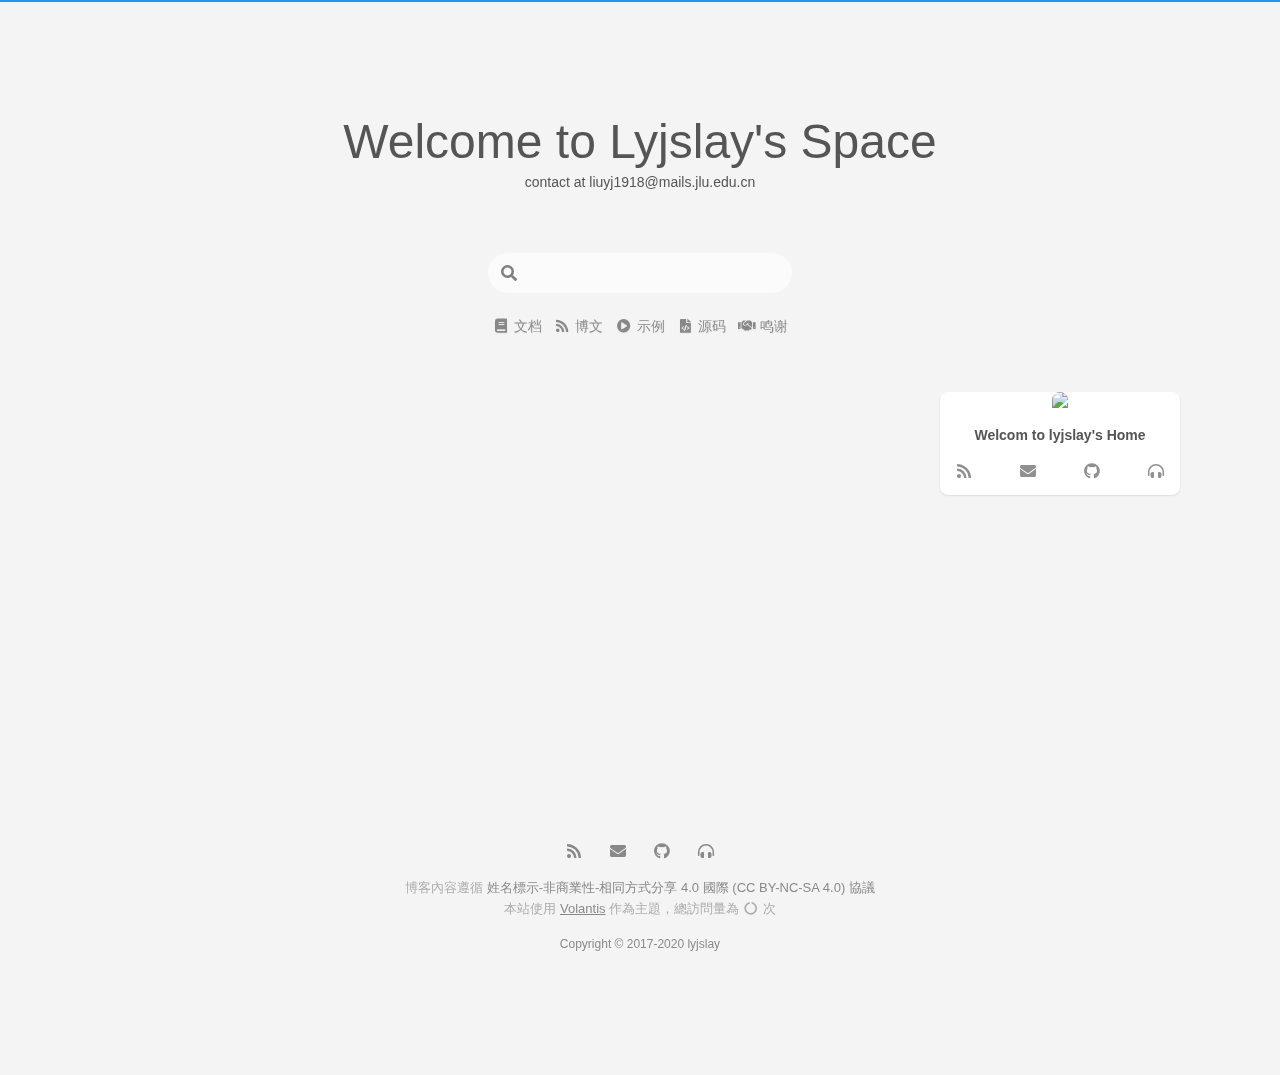
==== commit adc78dfc: "Site updated: 2021-05-17 22:04:26" ====
--- a/archives/index.html
+++ b/archives/index.html
@@ -18,7 +18,7 @@
 
   <!-- 页面元数据 -->
   
-    <title>歸檔 - Welcome to Lyjslay&#39;s Space</title>
+    <title>歸檔 - Welcom to lyjslay&#39;s Home</title>
   
   
 
@@ -384,11 +384,11 @@
                       
             
               <li>
-                <a class="flat-box" href=https://github.com/xaoxuu/volantis-docs/
-                  
-                  
-                  
-                    id="https:githubcomxaoxuuvolantis-docs"
+                <a class="flat-box" href=https://github.com/lyjslay/lyjslay.github.io
+                  
+                  
+                  
+                    id="https:githubcomlyjslaylyjslaygithubio"
                   >
                   看 本站源码
                 </a>
@@ -400,11 +400,11 @@
                       
             
               <li>
-                <a class="flat-box" href=https://github.com/xaoxuu/hexo-theme-volantis/issues/
-                  
-                  
-                  
-                    id="https:githubcomxaoxuuhexo-theme-volantisissues"
+                <a class="flat-box" href=https://github.com/lyjslay/lyjslay.github.io/issues
+                  
+                  
+                  
+                    id="https:githubcomlyjslaylyjslaygithubioissues"
                   >
                   提 Issue
                 </a>
@@ -690,11 +690,11 @@
                       
             
               <li>
-                <a class="flat-box" href=https://github.com/xaoxuu/volantis-docs/
-                  
-                  
-                  
-                    id="https:githubcomxaoxuuvolantis-docs"
+                <a class="flat-box" href=https://github.com/lyjslay/lyjslay.github.io
+                  
+                  
+                  
+                    id="https:githubcomlyjslaylyjslaygithubio"
                   >
                   看 本站源码
                 </a>
@@ -706,11 +706,11 @@
                       
             
               <li>
-                <a class="flat-box" href=https://github.com/xaoxuu/hexo-theme-volantis/issues/
-                  
-                  
-                  
-                    id="https:githubcomxaoxuuhexo-theme-volantisissues"
+                <a class="flat-box" href=https://github.com/lyjslay/lyjslay.github.io/issues
+                  
+                  
+                  
+                    id="https:githubcomlyjslaylyjslaygithubioissues"
                   >
                   提 Issue
                 </a>
@@ -812,7 +812,21 @@
 	          </div>
 	      
 	          <div class="archive-item archive-post mark">
-	            <a href="/2020/05/11/hello-world/">
+	            <a href="/uncategorized/%E6%B5%8B%E8%AF%95%E5%8D%9A%E5%AE%A2">
+	              <time>05-17</time>
+	              <span class="title">
+	                
+	                  测试博客
+	                
+	                
+									
+									
+	              </span>
+	            </a>
+	          </div>
+	      
+	          <div class="archive-item archive-post mark">
+	            <a href="/uncategorized/hello-world">
 	              <time>05-11</time>
 	              <span class="title">
 	                
@@ -849,7 +863,7 @@
         
         
         
-          <p><span id="jinrishici-sentence">Welcome to Lyjslay's Space</span></p>
+          <p><span id="jinrishici-sentence">Welcom to lyjslay's Home</span></p>
           <script src="https://sdk.jinrishici.com/v2/browser/jinrishici.js" charset="utf-8"></script>
         
       </div>
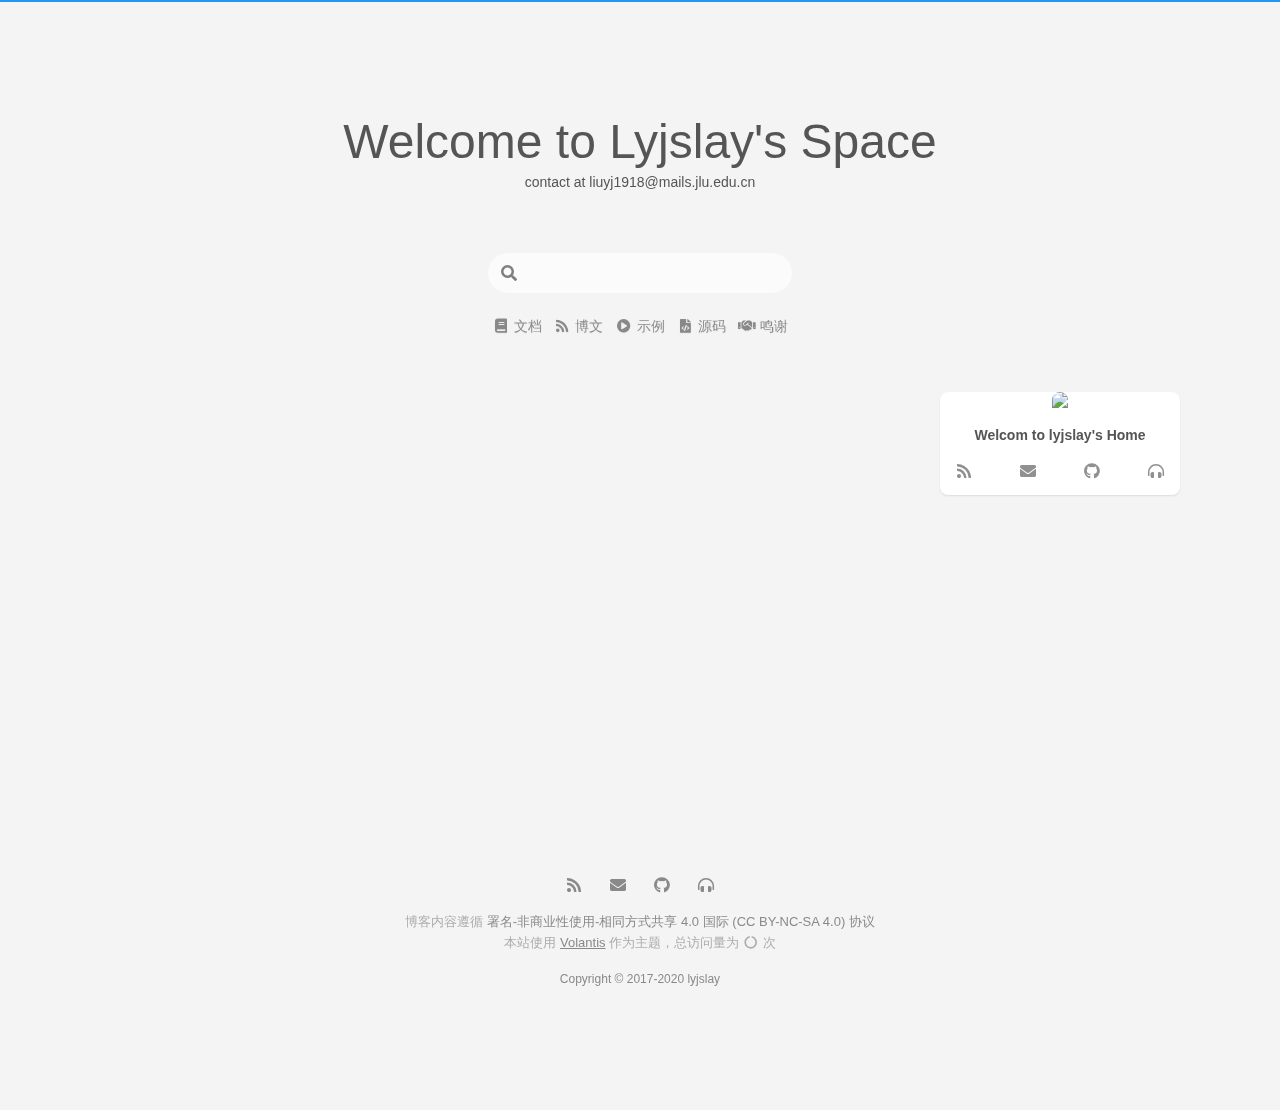
==== commit d9357a6d: "Site updated: 2021-05-18 17:10:12" ====
--- a/archives/index.html
+++ b/archives/index.html
@@ -18,7 +18,7 @@
 
   <!-- 页面元数据 -->
   
-    <title>歸檔 - Welcom to lyjslay&#39;s Home</title>
+    <title>归档 - Welcom to lyjslay&#39;s Home</title>
   
   
 
@@ -809,6 +809,20 @@
 	      
 	          <div class="archive-item archive-year mark">
 	            <h2>2020</h2>
+	          </div>
+	      
+	          <div class="archive-item archive-post mark">
+	            <a href="/uncategorized/2020-JLU-ICRA-Robomaster-AI-Challenge-%E8%A7%86%E8%A7%89%E7%AE%97%E6%B3%95-%E8%A3%85%E7%94%B2%E8%BD%A6%E7%AF%87">
+	              <time>08-26</time>
+	              <span class="title">
+	                
+	                  2020 JLU ICRA-Robomaster AI Challenge 视觉算法-装甲车篇
+	                
+	                
+									
+									
+	              </span>
+	            </a>
 	          </div>
 	      
 	          <div class="archive-item archive-post mark">
@@ -996,14 +1010,14 @@
       
     
       
-        <div><p>博客內容遵循 <a href="https://creativecommons.org/licenses/by-nc-sa/4.0/deed.zh_TW" target="_blank" rel="noopener">姓名標示-非商業性-相同方式分享 4.0 國際 (CC BY-NC-SA 4.0) 協議</a></p>
+        <div><p>博客内容遵循 <a href="https://creativecommons.org/licenses/by-nc-sa/4.0/deed.zh" target="_blank" rel="noopener">署名-非商业性使用-相同方式共享 4.0 国际 (CC BY-NC-SA 4.0) 协议</a></p>
 </div>
       
     
       
         本站使用
         <a href="https://volantis.js.org/" target="_blank" class="codename">Volantis</a>
-        作為主題，總訪問量為
+        作为主题，总访问量为
           <span id="busuanzi_value_site_pv"><i class="fas fa-circle-notch fa-spin fa-fw" aria-hidden="true"></i></span>
           次
         
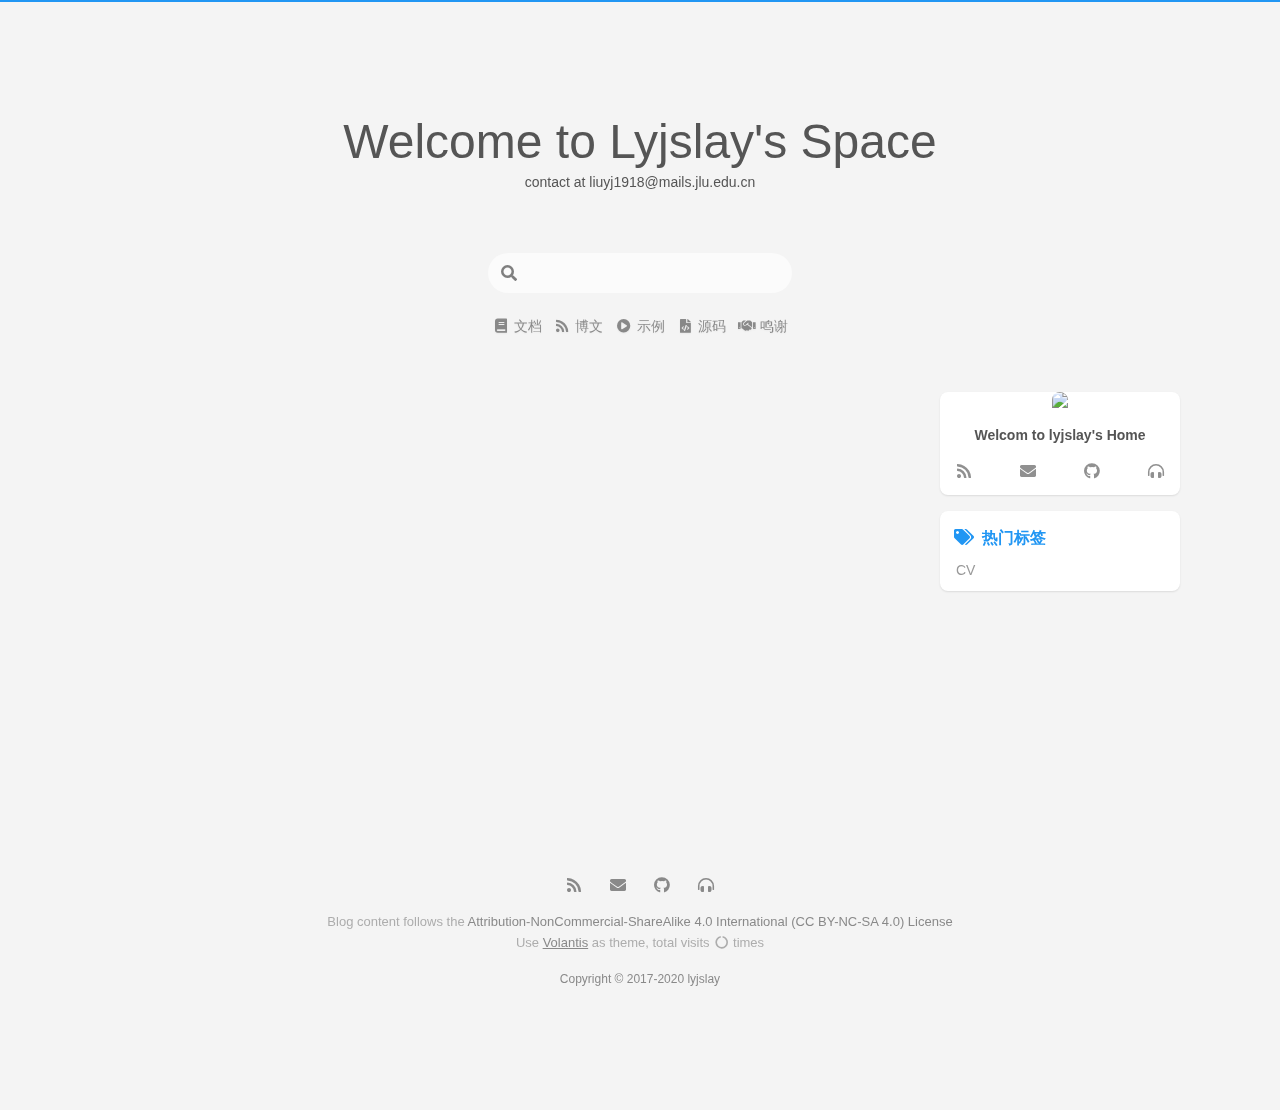
==== commit 6677957f: "Site updated: 2021-05-18 17:25:53" ====
--- a/archives/index.html
+++ b/archives/index.html
@@ -18,7 +18,7 @@
 
   <!-- 页面元数据 -->
   
-    <title>归档 - Welcom to lyjslay&#39;s Home</title>
+    <title>Archive - Welcom to lyjslay&#39;s Home</title>
   
   
 
@@ -933,6 +933,22 @@
   
     
     
+  
+
+  <section class="widget tagcloud shadow desktop mobile">
+    
+  <header>
+    
+      <a href='/blog/tags/'><i class="fas fa-tags fa-fw" aria-hidden="true"></i><span class='name'>热门标签</span></a>
+    
+  </header>
+
+
+    <div class='content'>
+      <a href="/tags/CV/" style="font-size: 14px; color: #999">CV</a>
+    </div>
+  </section>
+
 
   
 
@@ -1010,16 +1026,16 @@
       
     
       
-        <div><p>博客内容遵循 <a href="https://creativecommons.org/licenses/by-nc-sa/4.0/deed.zh" target="_blank" rel="noopener">署名-非商业性使用-相同方式共享 4.0 国际 (CC BY-NC-SA 4.0) 协议</a></p>
+        <div><p>Blog content follows the <a href="https://creativecommons.org/licenses/by-nc-sa/4.0/deed.en" target="_blank" rel="noopener">Attribution-NonCommercial-ShareAlike 4.0 International (CC BY-NC-SA 4.0) License</a></p>
 </div>
       
     
       
-        本站使用
+        Use
         <a href="https://volantis.js.org/" target="_blank" class="codename">Volantis</a>
-        作为主题，总访问量为
+        as theme, total visits
           <span id="busuanzi_value_site_pv"><i class="fas fa-circle-notch fa-spin fa-fw" aria-hidden="true"></i></span>
-          次
+          times
         
       
     
@@ -1039,6 +1055,60 @@
 
 	<!-- 根据主题中的设置决定是否在archive中针对摘要部分的MathJax公式加载mathjax.js文件 -->
 	
+
+	
+	    <script async src="https://cdn.jsdelivr.net/npm/mathjax@3.0/es5/tex-mml-chtml.js"></script>
+<!-- MathJax配置，可通过单美元符号书写行内公式等 -->
+
+<script>
+  if (typeof MathJax === 'undefined') {
+    window.MathJax = {
+      loader: {
+        source: {
+          '[tex]/amsCd': '[tex]/amscd',
+          '[tex]/AMScd': '[tex]/amscd'
+        }
+      },
+      tex: {
+        inlineMath: {'[+]': [['$', '$']]},
+        tags: 'ams'
+      },
+      options: {
+        renderActions: {
+          findScript: [10, doc => {
+            document.querySelectorAll('script[type^="math/tex"]').forEach(node => {
+              const display = !!node.type.match(/; *mode=display/);
+              const math = new doc.options.MathItem(node.textContent, doc.inputJax[0], display);
+              const text = document.createTextNode('');
+              node.parentNode.replaceChild(text, node);
+              math.start = {node: text, delim: '', n: 0};
+              math.end = {node: text, delim: '', n: 0};
+              doc.math.push(math);
+            });
+          }, '', false],
+          insertedScript: [200, () => {
+            document.querySelectorAll('mjx-container').forEach(node => {
+              let target = node.parentNode;
+              if (target.nodeName.toLowerCase() === 'li') {
+                target.parentNode.classList.add('has-jax');
+              }
+            });
+          }, '', false]
+        }
+      }
+    };
+    (function () {
+      var script = document.createElement('script');
+      script.src = 'https://cdn.jsdelivr.net/npm/mathjax@3.0/es5/tex-mml-chtml.js';
+      script.defer = true;
+      document.head.appendChild(script);
+    })();
+  } else {
+    MathJax.startup.document.state(0);
+    MathJax.texReset();
+    MathJax.typeset();
+  }
+</script>
 
 	
 
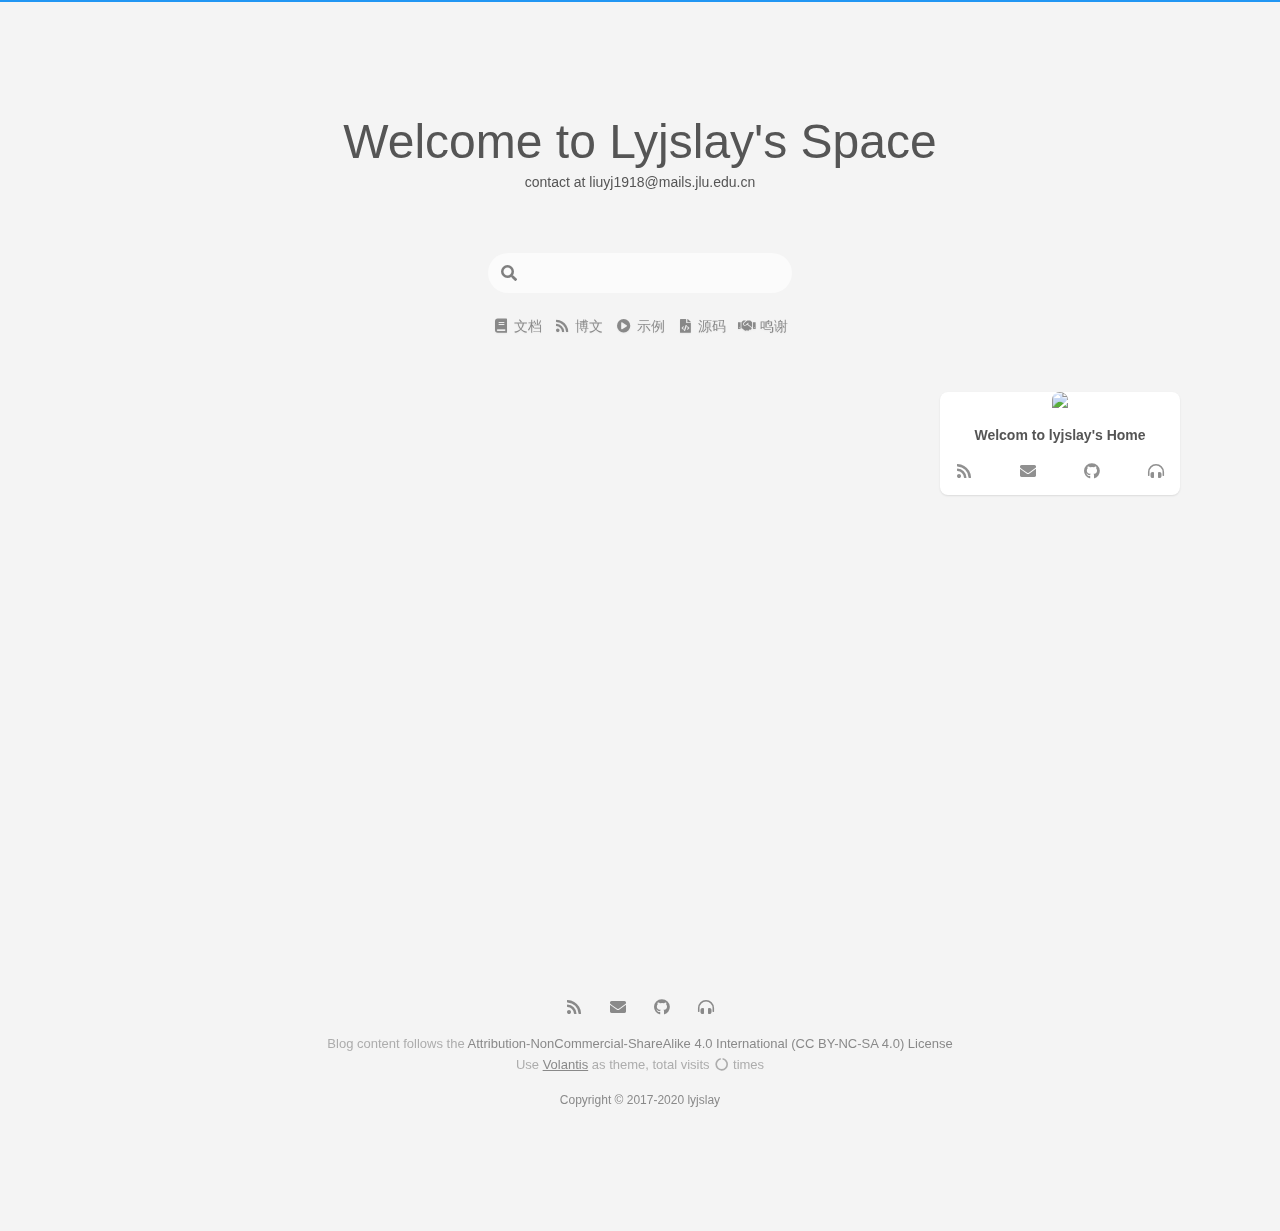
==== commit 41fe346b: "Site updated: 2021-05-18 17:32:44" ====
--- a/archives/index.html
+++ b/archives/index.html
@@ -808,12 +808,12 @@
 	    <section class="archive">
 	      
 	          <div class="archive-item archive-year mark">
-	            <h2>2020</h2>
+	            <h2>2021</h2>
 	          </div>
 	      
 	          <div class="archive-item archive-post mark">
 	            <a href="/uncategorized/2020-JLU-ICRA-Robomaster-AI-Challenge-%E8%A7%86%E8%A7%89%E7%AE%97%E6%B3%95-%E8%A3%85%E7%94%B2%E8%BD%A6%E7%AF%87">
-	              <time>08-26</time>
+	              <time>05-18</time>
 	              <span class="title">
 	                
 	                  2020 JLU ICRA-Robomaster AI Challenge 视觉算法-装甲车篇
@@ -823,6 +823,10 @@
 									
 	              </span>
 	            </a>
+	          </div>
+	      
+	          <div class="archive-item archive-year mark">
+	            <h2>2020</h2>
 	          </div>
 	      
 	          <div class="archive-item archive-post mark">
@@ -933,22 +937,6 @@
   
     
     
-  
-
-  <section class="widget tagcloud shadow desktop mobile">
-    
-  <header>
-    
-      <a href='/blog/tags/'><i class="fas fa-tags fa-fw" aria-hidden="true"></i><span class='name'>热门标签</span></a>
-    
-  </header>
-
-
-    <div class='content'>
-      <a href="/tags/CV/" style="font-size: 14px; color: #999">CV</a>
-    </div>
-  </section>
-
 
   
 
@@ -1055,60 +1043,6 @@
 
 	<!-- 根据主题中的设置决定是否在archive中针对摘要部分的MathJax公式加载mathjax.js文件 -->
 	
-
-	
-	    <script async src="https://cdn.jsdelivr.net/npm/mathjax@3.0/es5/tex-mml-chtml.js"></script>
-<!-- MathJax配置，可通过单美元符号书写行内公式等 -->
-
-<script>
-  if (typeof MathJax === 'undefined') {
-    window.MathJax = {
-      loader: {
-        source: {
-          '[tex]/amsCd': '[tex]/amscd',
-          '[tex]/AMScd': '[tex]/amscd'
-        }
-      },
-      tex: {
-        inlineMath: {'[+]': [['$', '$']]},
-        tags: 'ams'
-      },
-      options: {
-        renderActions: {
-          findScript: [10, doc => {
-            document.querySelectorAll('script[type^="math/tex"]').forEach(node => {
-              const display = !!node.type.match(/; *mode=display/);
-              const math = new doc.options.MathItem(node.textContent, doc.inputJax[0], display);
-              const text = document.createTextNode('');
-              node.parentNode.replaceChild(text, node);
-              math.start = {node: text, delim: '', n: 0};
-              math.end = {node: text, delim: '', n: 0};
-              doc.math.push(math);
-            });
-          }, '', false],
-          insertedScript: [200, () => {
-            document.querySelectorAll('mjx-container').forEach(node => {
-              let target = node.parentNode;
-              if (target.nodeName.toLowerCase() === 'li') {
-                target.parentNode.classList.add('has-jax');
-              }
-            });
-          }, '', false]
-        }
-      }
-    };
-    (function () {
-      var script = document.createElement('script');
-      script.src = 'https://cdn.jsdelivr.net/npm/mathjax@3.0/es5/tex-mml-chtml.js';
-      script.defer = true;
-      document.head.appendChild(script);
-    })();
-  } else {
-    MathJax.startup.document.state(0);
-    MathJax.texReset();
-    MathJax.typeset();
-  }
-</script>
 
 	
 
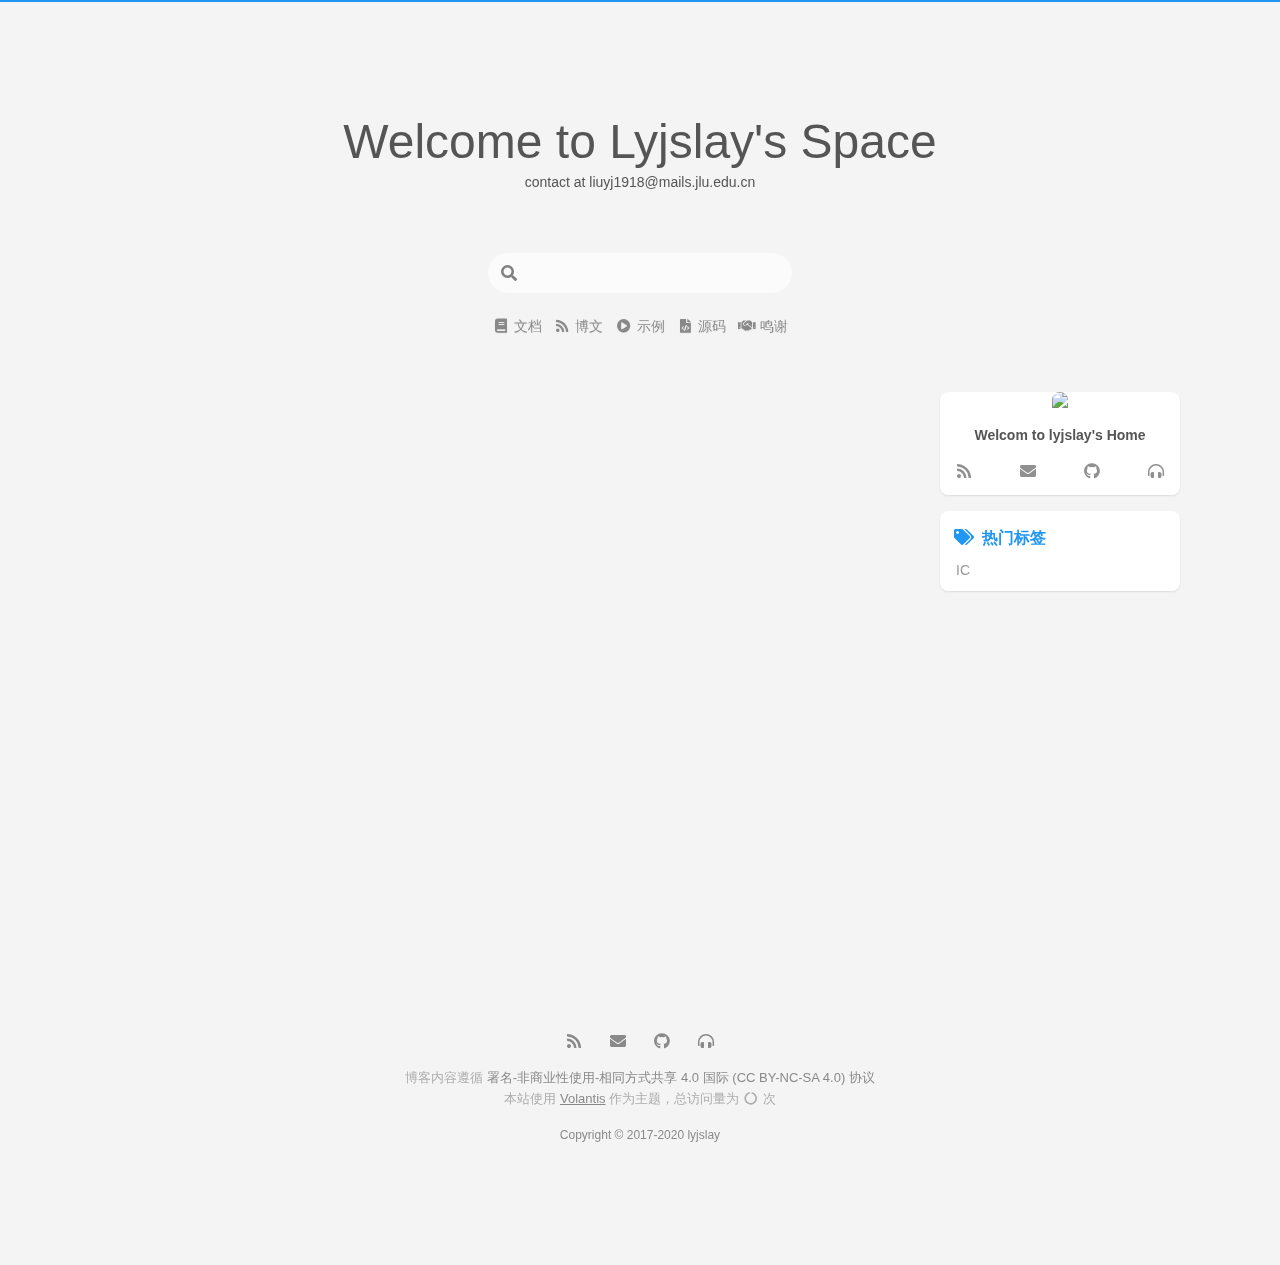
==== commit d6f810c0: "Site updated: 2021-05-18 21:16:13" ====
--- a/archives/index.html
+++ b/archives/index.html
@@ -18,7 +18,7 @@
 
   <!-- 页面元数据 -->
   
-    <title>Archive - Welcom to lyjslay&#39;s Home</title>
+    <title>归档 - Welcom to lyjslay&#39;s Home</title>
   
   
 
@@ -809,6 +809,20 @@
 	      
 	          <div class="archive-item archive-year mark">
 	            <h2>2021</h2>
+	          </div>
+	      
+	          <div class="archive-item archive-post mark">
+	            <a href="/uncategorized/Cadence-Virtuoso%E5%85%A5%E9%97%A8%E6%95%99%E7%A8%8B-%E4%B8%80">
+	              <time>05-18</time>
+	              <span class="title">
+	                
+	                  Cadence Virtuoso入门教程(一)
+	                
+	                
+									
+									
+	              </span>
+	            </a>
 	          </div>
 	      
 	          <div class="archive-item archive-post mark">
@@ -937,6 +951,22 @@
   
     
     
+  
+
+  <section class="widget tagcloud shadow desktop mobile">
+    
+  <header>
+    
+      <a href='/blog/tags/'><i class="fas fa-tags fa-fw" aria-hidden="true"></i><span class='name'>热门标签</span></a>
+    
+  </header>
+
+
+    <div class='content'>
+      <a href="/tags/IC/" style="font-size: 14px; color: #999">IC</a>
+    </div>
+  </section>
+
 
   
 
@@ -1014,16 +1044,16 @@
       
     
       
-        <div><p>Blog content follows the <a href="https://creativecommons.org/licenses/by-nc-sa/4.0/deed.en" target="_blank" rel="noopener">Attribution-NonCommercial-ShareAlike 4.0 International (CC BY-NC-SA 4.0) License</a></p>
+        <div><p>博客内容遵循 <a href="https://creativecommons.org/licenses/by-nc-sa/4.0/deed.zh" target="_blank" rel="noopener">署名-非商业性使用-相同方式共享 4.0 国际 (CC BY-NC-SA 4.0) 协议</a></p>
 </div>
       
     
       
-        Use
+        本站使用
         <a href="https://volantis.js.org/" target="_blank" class="codename">Volantis</a>
-        as theme, total visits
+        作为主题，总访问量为
           <span id="busuanzi_value_site_pv"><i class="fas fa-circle-notch fa-spin fa-fw" aria-hidden="true"></i></span>
-          times
+          次
         
       
     
--- a/css/style.css
+++ b/css/style.css
@@ -42,8 +42,8 @@
   font-size: 16px;
 }
 html >::-webkit-scrollbar {
-  height: 4px;
-  width: 4px;
+  height: 10px;
+  width: 10px;
 }
 html >::-webkit-scrollbar-track-piece {
   background: transparent;
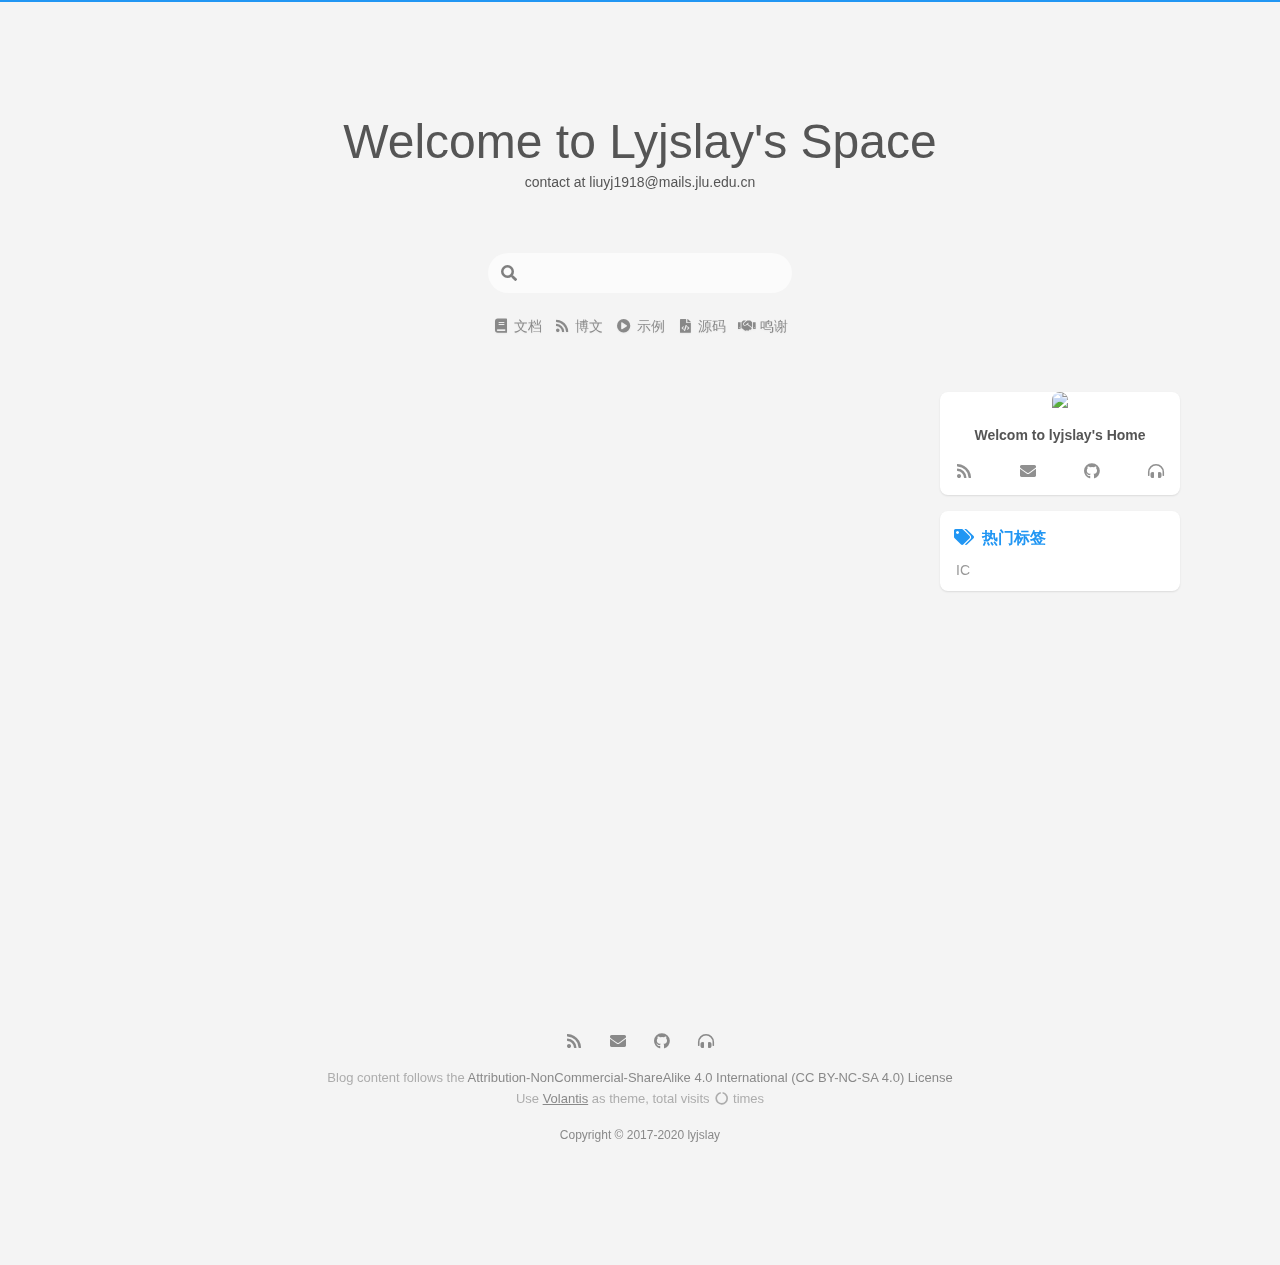
==== commit 2db67549: "Site updated: 2021-05-18 21:26:35" ====
--- a/archives/index.html
+++ b/archives/index.html
@@ -18,7 +18,7 @@
 
   <!-- 页面元数据 -->
   
-    <title>归档 - Welcom to lyjslay&#39;s Home</title>
+    <title>Archive - Welcom to lyjslay&#39;s Home</title>
   
   
 
@@ -1044,16 +1044,16 @@
       
     
       
-        <div><p>博客内容遵循 <a href="https://creativecommons.org/licenses/by-nc-sa/4.0/deed.zh" target="_blank" rel="noopener">署名-非商业性使用-相同方式共享 4.0 国际 (CC BY-NC-SA 4.0) 协议</a></p>
+        <div><p>Blog content follows the <a href="https://creativecommons.org/licenses/by-nc-sa/4.0/deed.en" target="_blank" rel="noopener">Attribution-NonCommercial-ShareAlike 4.0 International (CC BY-NC-SA 4.0) License</a></p>
 </div>
       
     
       
-        本站使用
+        Use
         <a href="https://volantis.js.org/" target="_blank" class="codename">Volantis</a>
-        作为主题，总访问量为
+        as theme, total visits
           <span id="busuanzi_value_site_pv"><i class="fas fa-circle-notch fa-spin fa-fw" aria-hidden="true"></i></span>
-          次
+          times
         
       
     
@@ -1073,6 +1073,60 @@
 
 	<!-- 根据主题中的设置决定是否在archive中针对摘要部分的MathJax公式加载mathjax.js文件 -->
 	
+
+	
+	    <script async src="https://cdn.jsdelivr.net/npm/mathjax@3.0/es5/tex-mml-chtml.js"></script>
+<!-- MathJax配置，可通过单美元符号书写行内公式等 -->
+
+<script>
+  if (typeof MathJax === 'undefined') {
+    window.MathJax = {
+      loader: {
+        source: {
+          '[tex]/amsCd': '[tex]/amscd',
+          '[tex]/AMScd': '[tex]/amscd'
+        }
+      },
+      tex: {
+        inlineMath: {'[+]': [['$', '$']]},
+        tags: 'ams'
+      },
+      options: {
+        renderActions: {
+          findScript: [10, doc => {
+            document.querySelectorAll('script[type^="math/tex"]').forEach(node => {
+              const display = !!node.type.match(/; *mode=display/);
+              const math = new doc.options.MathItem(node.textContent, doc.inputJax[0], display);
+              const text = document.createTextNode('');
+              node.parentNode.replaceChild(text, node);
+              math.start = {node: text, delim: '', n: 0};
+              math.end = {node: text, delim: '', n: 0};
+              doc.math.push(math);
+            });
+          }, '', false],
+          insertedScript: [200, () => {
+            document.querySelectorAll('mjx-container').forEach(node => {
+              let target = node.parentNode;
+              if (target.nodeName.toLowerCase() === 'li') {
+                target.parentNode.classList.add('has-jax');
+              }
+            });
+          }, '', false]
+        }
+      }
+    };
+    (function () {
+      var script = document.createElement('script');
+      script.src = 'https://cdn.jsdelivr.net/npm/mathjax@3.0/es5/tex-mml-chtml.js';
+      script.defer = true;
+      document.head.appendChild(script);
+    })();
+  } else {
+    MathJax.startup.document.state(0);
+    MathJax.texReset();
+    MathJax.typeset();
+  }
+</script>
 
 	
 
@@ -1321,5 +1375,20 @@
 
 
   <script>setLoadingBarProgress(100);</script>
+<script type="text/x-mathjax-config">
+    MathJax.Hub.Config({
+        tex2jax: {
+            inlineMath: [ ["$","$"], ["\\(","\\)"] ],
+            skipTags: ['script', 'noscript', 'style', 'textarea', 'pre', 'code'],
+            processEscapes: true
+        }
+    });
+    MathJax.Hub.Queue(function() {
+        var all = MathJax.Hub.getAllJax();
+        for (var i = 0; i < all.length; ++i)
+            all[i].SourceElement().parentNode.className += ' has-jax';
+    });
+</script>
+<script src="http://cdn.mathjax.org/mathjax/latest/MathJax.js?config=TeX-AMS-MML_HTMLorMML"></script>
 </body>
 </html>
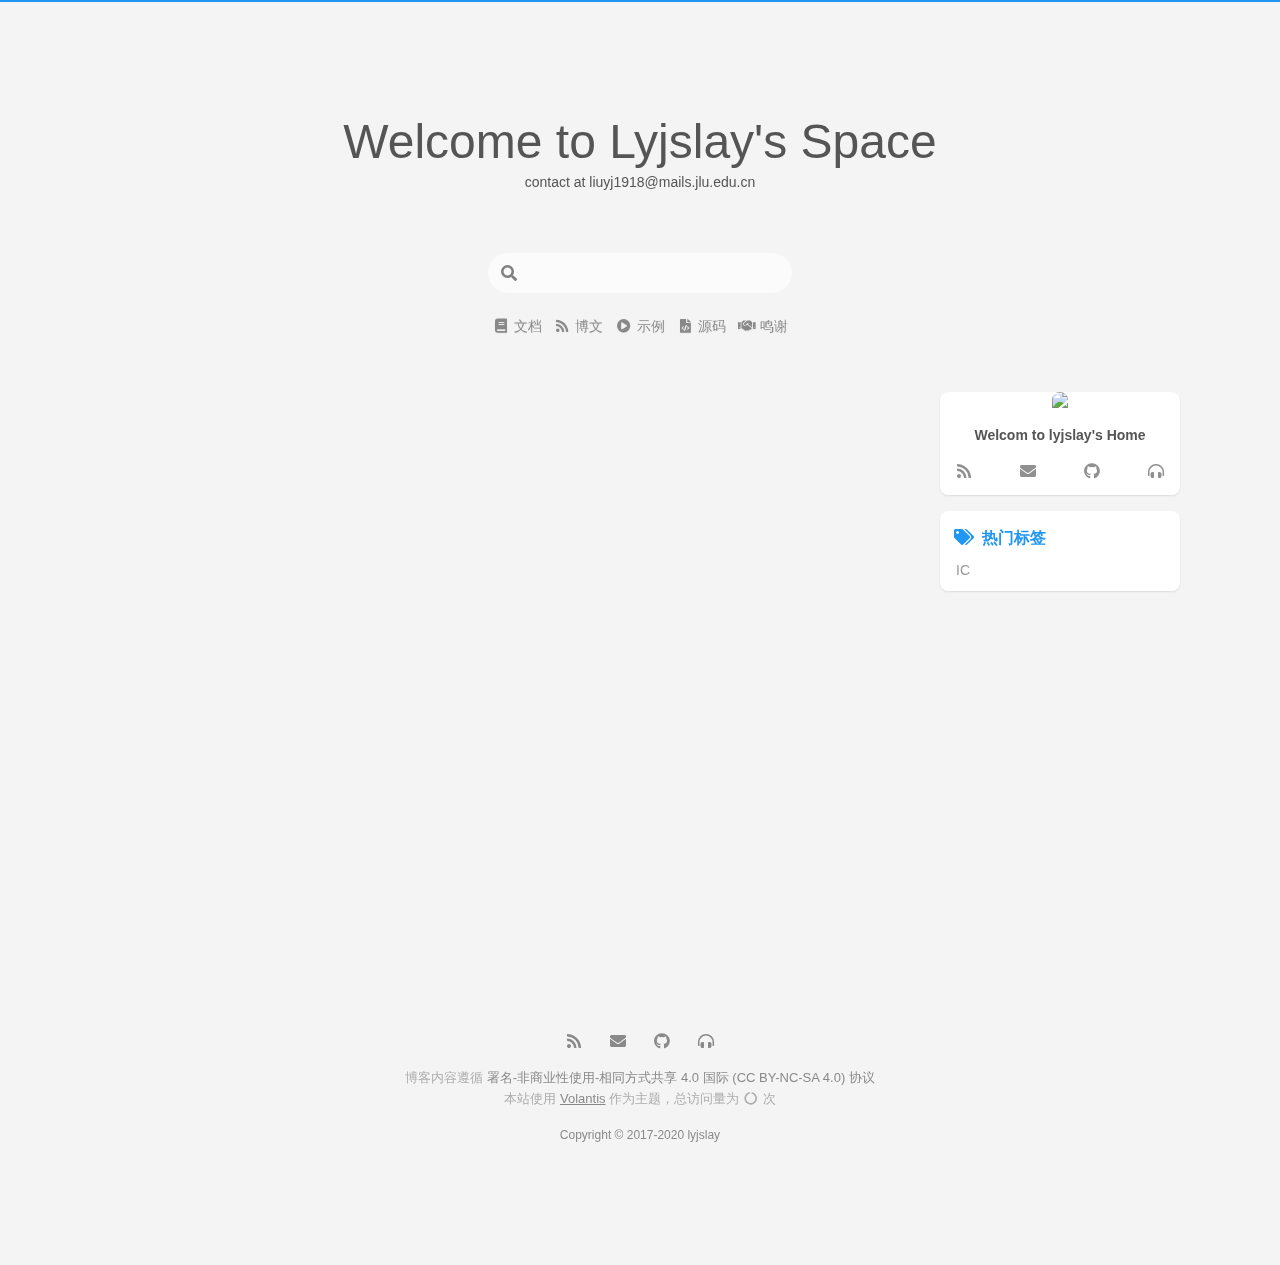
==== commit dfb1200f: "Site updated: 2021-05-18 21:34:06" ====
--- a/archives/index.html
+++ b/archives/index.html
@@ -18,7 +18,7 @@
 
   <!-- 页面元数据 -->
   
-    <title>Archive - Welcom to lyjslay&#39;s Home</title>
+    <title>归档 - Welcom to lyjslay&#39;s Home</title>
   
   
 
@@ -1044,16 +1044,16 @@
       
     
       
-        <div><p>Blog content follows the <a href="https://creativecommons.org/licenses/by-nc-sa/4.0/deed.en" target="_blank" rel="noopener">Attribution-NonCommercial-ShareAlike 4.0 International (CC BY-NC-SA 4.0) License</a></p>
+        <div><p>博客内容遵循 <a href="https://creativecommons.org/licenses/by-nc-sa/4.0/deed.zh" target="_blank" rel="noopener">署名-非商业性使用-相同方式共享 4.0 国际 (CC BY-NC-SA 4.0) 协议</a></p>
 </div>
       
     
       
-        Use
+        本站使用
         <a href="https://volantis.js.org/" target="_blank" class="codename">Volantis</a>
-        as theme, total visits
+        作为主题，总访问量为
           <span id="busuanzi_value_site_pv"><i class="fas fa-circle-notch fa-spin fa-fw" aria-hidden="true"></i></span>
-          times
+          次
         
       
     
